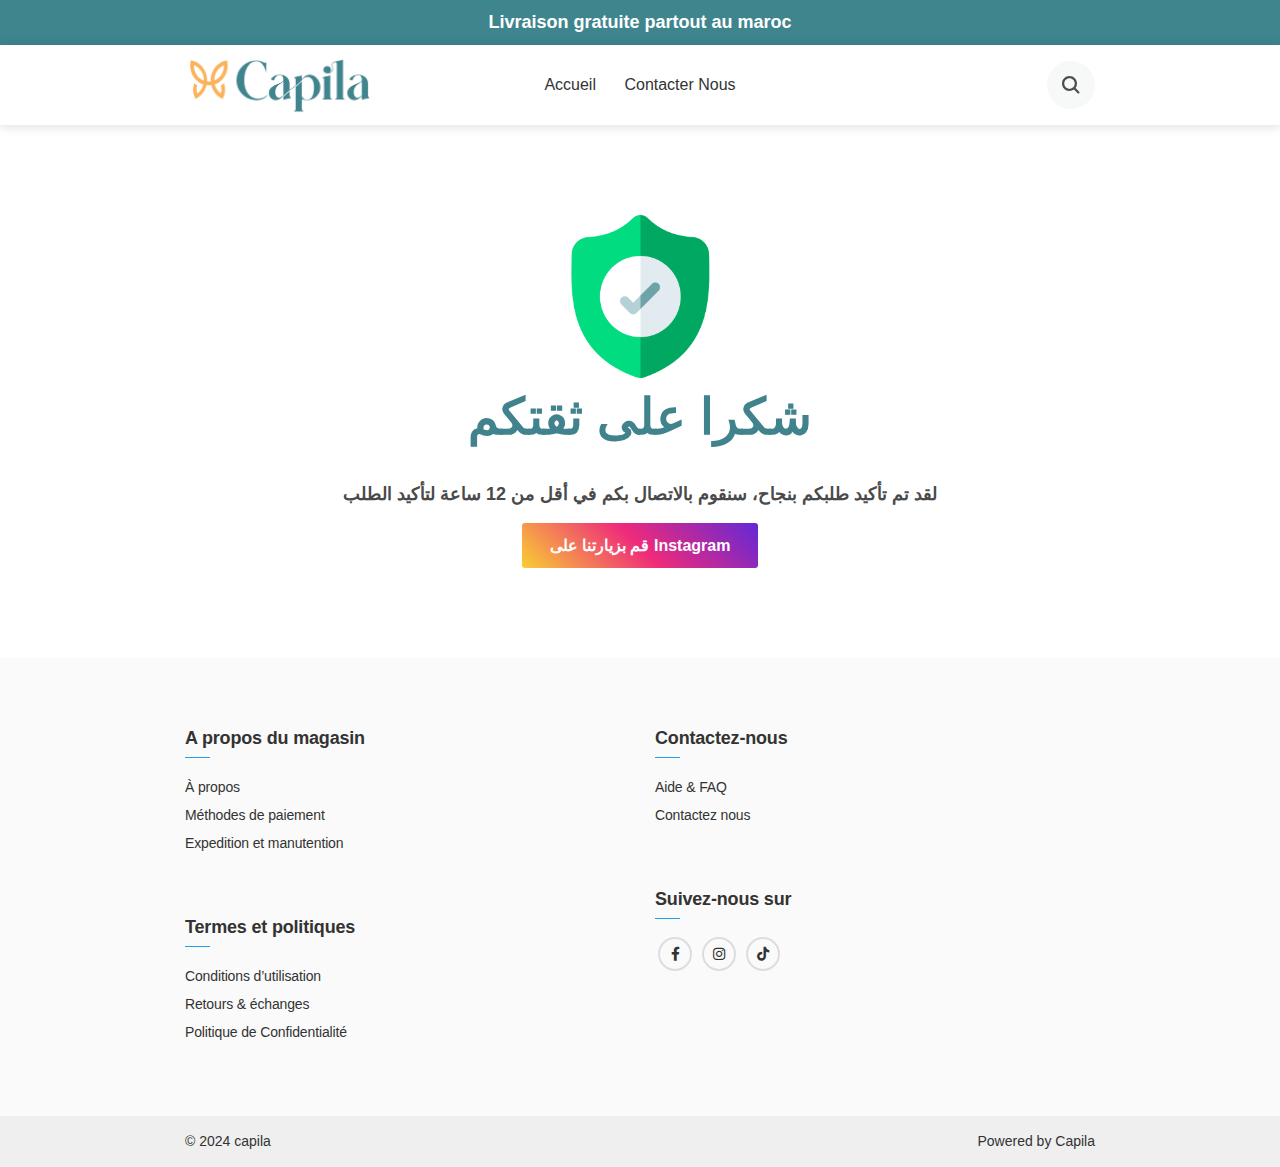
==== thanks.html @ 09e62ac3 "Add files via upload" ====
<!DOCTYPE html>
<html lang="ar">
  <head>
    <meta charset="UTF-8" />
    <meta http-equiv="X-UA-Compatible" content="IE=edge" />
    <meta name="viewport" content="width=device-width, initial-scale=1.0" />

    <link
      rel="stylesheet"
      id="hanout-style-css"
      href="css/style.css"
      type="text/css"
      media="all"
    />
    <meta charset="UTF-8" />
    <meta name="viewport" content="width=device-width, initial-scale=1" />
    <meta name="theme-color" content="#3e858e" />
    <meta name="robots" content="max-image-preview:large" />
    <link
      rel="stylesheet"
      id="hanout-base-css"
      href="css/base.min.css"
      type="text/css"
      media="all"
    />
    <link
      rel="stylesheet"
      id="hanout-common-css"
      href="css/global.css"
      type="text/css"
      media="all"
    />
    <link
      rel="stylesheet"
      id="font-awesome-5-css"
      href="css/font-awesome.min.css"
      type="text/css"
      media="all"
    />
    <link
      rel="stylesheet"
      id="hanout-style-css"
      href="css/style.css"
      type="text/css"
      media="all"
    />

    <link
      rel="stylesheet"
      id="codplugin_woo_style-css"
      href="css/codplugin.css"
      type="text/css"
      media="all"
    />
    <link rel="icon" href="images/cropped-01-1-32x32.png" sizes="32x32" />
    <link rel="icon" href="images/cropped-01-1-192x192.png" sizes="192x192" />
    <link rel="apple-touch-icon" href="images/cropped-01-1-180x180.png" />

    <link rel="preconnect" href="https://fonts.googleapis.com" />
    <link rel="preconnect" href="https://fonts.gstatic.com" crossorigin="" />
    <title>شكرا على ثقتكم</title>
    <style></style>

<script>
		!function (w, d, t) {
		  w.TiktokAnalyticsObject=t;var ttq=w[t]=w[t]||[];ttq.methods=["page","track","identify","instances","debug","on","off","once","ready","alias","group","enableCookie","disableCookie"],ttq.setAndDefer=function(t,e){t[e]=function(){t.push([e].concat(Array.prototype.slice.call(arguments,0)))}};for(var i=0;i<ttq.methods.length;i++)ttq.setAndDefer(ttq,ttq.methods[i]);ttq.instance=function(t){for(var e=ttq._i[t]||[],n=0;n<ttq.methods.length;n++
)ttq.setAndDefer(e,ttq.methods[n]);return e},ttq.load=function(e,n){var i="https://analytics.tiktok.com/i18n/pixel/events.js";ttq._i=ttq._i||{},ttq._i[e]=[],ttq._i[e]._u=i,ttq._t=ttq._t||{},ttq._t[e]=+new Date,ttq._o=ttq._o||{},ttq._o[e]=n||{};n=document.createElement("script");n.type="text/javascript",n.async=!0,n.src=i+"?sdkid="+e+"&lib="+t;e=document.getElementsByTagName("script")[0];e.parentNode.insertBefore(n,e)};
		
		  ttq.load('CNNU8ABC77UCDEI9VO5G');
		  ttq.page();
		}(window, document, 'ttq');
	</script>
	
  </head>

  <body>
    <header class="header hide-search">
      <div class="top-head-wrap clear">
        <div class="container">
          <div class="top-head-center">Livraison gratuite partout au maroc</div>
        </div>
      </div>
      <div class="head-mast">
        <div class="head-mast-container">
          <div class="head-mast-row">
            <div class="header-branding-wrap">
              <div class="mobile-nav-trigger">
                <i class="fas fa-bars"></i> <span class="sr-only">Menu</span>
              </div>
              <div class="site-branding">
                <div class="site-logo">
                  <a href="" class="custom-logo-link" rel="home"
                    ><img
                      fetchpriority="high"
                      width="6850"
                      height="2125"
                      src="images/cropped-01.png"
                      class="custom-logo"
                      alt="capila"
                      decoding="async"
                      srcset="
                        images/cropped-01.png          6850w,
                        images/cropped-01-690x214.png   690w,
                        images/cropped-01-300x93.png    300w,
                        images/cropped-01-1024x318.png 1024w,
                        images/cropped-01-768x238.png   768w,
                        images/cropped-01-1536x476.png 1536w,
                        images/cropped-01-2048x635.png 2048w
                      "
                      sizes="(max-width: 6850px) 100vw, 6850px"
                  /></a>
                </div>
              </div>
            </div>
            <div class="head-nav">
              <nav class="nav">
                <ul id="header-menu-1" class="navigation-main">
                  <li
                    class="menu-item menu-item-type-post_type menu-item-object-page menu-item-home menu-item-49"
                  >
                    <a href="">Accueil</a>
                  </li>
                  <li
                    class="menu-item menu-item-type-post_type menu-item-object-page menu-item-67"
                  >
                    <a href="/contact.html">Contacter Nous</a>
                  </li>
                </ul>
              </nav>
            </div>
            <div class="head-icons">
              <div class="header-search-icon">
                <svg
                  xmlns="http://www.w3.org/2000/svg"
                  width="16"
                  height="16"
                  viewBox="0 0 16 16"
                  fill="none"
                  role="img"
                  class="sellzy-open-search fill-current"
                >
                  <path
                    fill-rule="evenodd"
                    clip-rule="evenodd"
                    d="M10.6002 12.0498C9.49758 12.8568 8.13777 13.3333 6.66667 13.3333C2.98477 13.3333 0 10.3486 0 6.66667C0 2.98477 2.98477 0 6.66667 0C10.3486 0 13.3333 2.98477 13.3333 6.66667C13.3333 8.15637 12.8447 9.53194 12.019 10.6419C12.0265 10.6489 12.0338 10.656 12.0411 10.6633L15.2935 13.9157C15.6841 14.3063 15.6841 14.9394 15.2935 15.33C14.903 15.7205 14.2699 15.7205 13.8793 15.33L10.6269 12.0775C10.6178 12.0684 10.6089 12.0592 10.6002 12.0498ZM11.3333 6.66667C11.3333 9.244 9.244 11.3333 6.66667 11.3333C4.08934 11.3333 2 9.244 2 6.66667C2 4.08934 4.08934 2 6.66667 2C9.244 2 11.3333 4.08934 11.3333 6.66667Z"
                  ></path>
                </svg>
              </div>
            </div>
          </div>
        </div>
      </div>
    </header>
    <div id="mobilemenu">
      <div class="close-btn clear">
        <div class="bar"></div>
        <div class="bar"></div>
      </div>
      <ul
        id="menu-%d8%a7%d9%84%d8%b1%d8%a6%d9%8a%d8%b3%d9%8a%d8%a9"
        class="mobile-menu-list"
      >
        <li
          class="menu-item menu-item-type-post_type menu-item-object-page menu-item-home menu-item-49"
        >
          <a href="">Accueil</a>
        </li>
        <li
          class="menu-item menu-item-type-post_type menu-item-object-page menu-item-67"
        >
          <a href="#commander">Contacter Nous</a>
        </li>
      </ul>
    </div>
    <div class="fly-menu-fade"></div>

    <div
      class="container tkanks"
      style="height: auto !important; max-width: 60%; margin: 0 auto"
    >
      <div class="alert alert-primary mt-2"></div>
      <div class="alert alert-primary">
        <div class="text-center">
          <img
            src="images/shield.png"
            alt="capila"
            width="70"
            style="margin-bottom: 10px"
            class="shield"
          />
          <h2 class="fw-bold-d">شكرا على ثقتكم</h2>
          <div class="elementorelementor"></div>
          <p class="elementor-401">
            لقد تم تأكيد طلبكم بنجاح، سنقوم بالاتصال بكم في أقل من 12 ساعة
            لتأكيد الطلب
          </p>

          <a
            href="https://www.instagram.com/capila.ma"
            class="btn btn-jana fw-bold"
          >
            قم بزيارتنا على Instagram
          </a>
        </div>
      </div>
    </div>

    <footer class="footer">
      <div class="footer-widgets">
        <div class="container">
          <div class="row">
            <div class="col-md-6 col-12">
              <aside id="nav_menu-1" class="widget widget_nav_menu">
                <h3 class="widget-title">A propos du magasin</h3>
                <div
                  class="menu-%d8%b9%d9%86-%d8%a7%d9%84%d9%85%d8%aa%d8%ac%d8%b1-container"
                >
                  <ul
                    id="menu-%d8%b9%d9%86-%d8%a7%d9%84%d9%85%d8%aa%d8%ac%d8%b1"
                    class="menu"
                  >
                    <li
                      id="menu-item-75"
                      class="menu-item menu-item-type-post_type menu-item-object-page menu-item-75"
                    >
                      <a href="/about.html">À propos</a>
                    </li>
                    <li
                      id="menu-item-76"
                      class="menu-item menu-item-type-post_type menu-item-object-page menu-item-76"
                    >
                      <a href="/payment.html">Méthodes de paiement</a>
                    </li>
                    <li
                      id="menu-item-77"
                      class="menu-item menu-item-type-post_type menu-item-object-page menu-item-77"
                    >
                      <a href="/manutention.html">Expedition et manutention</a>
                    </li>
                  </ul>
                </div>
              </aside>
              <aside id="nav_menu-2" class="widget widget_nav_menu">
                <h3 class="widget-title">Termes et politiques</h3>
                <div
                  class="menu-%d8%a7%d9%84%d8%b4%d8%b1%d9%88%d8%b7-%d9%88%d8%a7%d9%84%d8%b3%d9%8a%d8%a7%d8%b3%d8%a7%d8%aa-container"
                >
                  <ul
                    id="menu-%d8%a7%d9%84%d8%b4%d8%b1%d9%88%d8%b7-%d9%88%d8%a7%d9%84%d8%b3%d9%8a%d8%a7%d8%b3%d8%a7%d8%aa"
                    class="menu"
                  >
                    <li
                      id="menu-item-80"
                      class="menu-item menu-item-type-post_type menu-item-object-page menu-item-80"
                    >
                      <a href="/conditions.html">Conditions d’utilisation</a>
                    </li>
                    <li
                      id="menu-item-78"
                      class="menu-item menu-item-type-post_type menu-item-object-page menu-item-78"
                    >
                      <a href="/Retours.html">Retours &amp; échanges</a>
                    </li>
                    <li
                      id="menu-item-79"
                      class="menu-item menu-item-type-post_type menu-item-object-page menu-item-79"
                    >
                      <a href="/Politique.html">Politique de Confidentialité</a>
                    </li>
                  </ul>
                </div>
              </aside>
            </div>
            <div class="col-md-6 col-12">
              <aside id="nav_menu-3" class="widget widget_nav_menu">
                <h3 class="widget-title">Contactez-nous</h3>
                <div
                  class="menu-%d8%aa%d9%88%d8%a7%d8%b5%d9%84-%d9%85%d8%b9%d9%86%d8%a7-container"
                >
                  <ul
                    id="menu-%d8%aa%d9%88%d8%a7%d8%b5%d9%84-%d9%85%d8%b9%d9%86%d8%a7"
                    class="menu"
                  >
                    <li
                      id="menu-item-84"
                      class="menu-item menu-item-type-post_type menu-item-object-page menu-item-84"
                    >
                      <a href="aidefaq.html">Aide &amp; FAQ</a>
                    </li>
                    <li
                      id="menu-item-85"
                      class="menu-item menu-item-type-post_type menu-item-object-page menu-item-85"
                    >
                      <a href="contact.html">Contactez nous</a>
                    </li>
                  </ul>
                </div>
              </aside>
              <aside id="at-socials-1" class="widget widget_at-socials">
                <h3 class="widget-title">Suivez-nous sur</h3>
                <ul class="list-social-icons">
                  <li>
                    <a
                      href="https://web.facebook.com/Capila0/"
                      class="social-icon"
                      aria-label="Lien vers facebook"
                      target="_blank"
                    >
                      <i class="fab fa-facebook-f"></i>
                    </a>
                  </li>
                  <li>
                    <a
                      href="https://www.instagram.com/capila.ma"
                      class="social-icon"
                      aria-label="Lien vers instagram"
                      target="_blank"
                    >
                      <i class="fab fa-instagram"></i>
                    </a>
                  </li>
                  <li>
                    <a
                      href="https://www.tiktok.com/@capila.ma"
                      class="social-icon"
                      aria-label="Lien vers tiktok"
                      target="_blank"
                    >
                      <i class="fab fa-tiktok"></i>
                    </a>
                  </li>
                </ul>
              </aside>
            </div>
          </div>
        </div>
      </div>
      <div class="footer-info">
        <div class="container">
          <div class="row align-items-center">
            <div class="col-sm-6">
              <div class="footer-copyrights">© 2024 capila</div>
            </div>
            <div class="col-sm-6">
              <p class="footer-credit">
                Powered by
                <a rel="nofollow" href="https://www.Capila.ma">Capila</a>
              </p>
            </div>
          </div>
        </div>
      </div>
    </footer>
  </body>
</html>
---- css/style.css ----
@charset "UTF-8";body,.navigation-main>li[class*="fa-"],.mm-listview>li[class*="fa-"],.widget_nav_menu li[class*="fa-"],button,input,optgroup,select,textarea,.woocommerce-thankyou-order-details li strong,.wc-bacs-bank-details li strong,.woocommerce-EditAccountForm legend{font-family:'IBM Plex Sans Arabic',sans-serif!important}html{scroll-behavior:smooth}input#nrwooconfirm,.sticky-atc-btn a,#codplugin_count_number,#codplugin_d_free span,#nrwooconfirm.atc-buy-button .button,#nrwooconfirm.atc-buy-button input,.radio-variation-prices input[type="radio"]:checked::before{background-color:#3e858e!important}.loading-text{position:fixed;bottom:20px;top:55%;left:50%;transform:translateX(-50%);color:#000;font-size:14px}.top-head-wrap{background:#3e858e!important}#codplugin-checkout .variation-prices bdi,#codplugin-checkout .full-price td:last-child{color:#3e858e!important}.top-head-wrap{background:#3e858e}.container.tkanks{padding:90px 14px}#loading{display:none;position:fixed;z-index:999;height:100%;width:100%;top:0;right:0;background:rgb(255 255 255 / .8) url(../images/loader.gif) no-repeat center center;background-size:40px}.radio-variation-prices input[type="radio"]:checked::before{border-color:#3e858e!important}.item .price del{font-size:15px;font-weight:400;color:#dd1a1a}.entry-product-description img{width:100%!important}#codplugin_woo_single_form{display:grid;grid-gap:15px;grid-template-columns:none}#codplugin-checkout .form-footer{display:grid;grid-gap:15px;grid-template-columns:none;margin-top:10px}.form-qte{display:none}#codplugin_order_history{display:none}.custom-logo-link img{max-height:40px}.page-hero{height:251px}.page-hero-lg{height:none}.mb-1{margin-bottom:10px}html{box-sizing:border-box;-ms-overflow-style:scrollbar;-webkit-tap-highlight-color:#fff0}*{box-sizing:inherit}*::before,*::after{box-sizing:inherit}body{line-height:1.5;font-size:16px;background-color:#fff;color:#4a4a4a;-webkit-font-smoothing:antialiased;-moz-osx-font-smoothing:grayscale;word-wrap:break-word;overflow-wrap:break-word}h1,h2,h3,h4,h5,h6{line-height:normal;margin:0 0 35px;letter-spacing:-.01em;font-weight:400}h1{font-size:28px}h2{font-size:26px}h3{font-size:24px}h4{font-size:22px}h5{font-size:18px}h6{font-size:16px}p{margin:0 0 15px}img{display:inline-block;vertical-align:middle;max-width:100%;height:auto}a{-webkit-transition:color 0.18s ease,background-color 0.18s ease,border-color 0.18s ease;transition:color 0.18s ease,background-color 0.18s ease,border-color 0.18s ease;color:#ea593c;text-decoration:none}a:hover{color:#12c5ff;text-decoration:none}a:focus{outline:1px dotted #259bea}label{display:block;margin:0 0 5px;font-weight:400}input,textarea,select{display:inline-block;width:100%;max-width:100%;height:49px;padding:6px 12px;box-shadow:none;line-height:normal;border:2px solid #e1e5e5;background-color:#fff;background-image:none;border-radius:3px;font-size:14px}.btn-jana{background:linear-gradient(45deg,#f9ce34,#ee2a7b,#6228d7);color:#fff;border:none}.elementorelementor{margin:auto;text-align:center;justify-content:center;width:25%}.elementor-402{font-family:"Cairo",Sans-serif;font-size:14px;font-weight:700;border-radius:6px;letter-spacing:.7px;fill:#FFF;color:#FFF;background-color:#3E9569;padding:5px 10px 5px 10px}.top-head-center{text-align:center;font-size:18px;line-height:45px;font-weight:600;font-family:sans-serif}.elementor-401{text-align:center;font-family:"Cairo",Sans-serif;font-size:18px;font-weight:800}.elementor-403 img{width:26%;max-width:36%}h2.fw-bold-d{color:#40838C;font-family:"Cairo",Sans-serif;font-size:50px;font-weight:700}img.shield{width:22%}input:focus,textarea:focus,select:focus{outline:none}select::-ms-expand{background-color:#fff0;border:0}select{max-width:100%}input[type="checkbox"],input[type="radio"]{margin:4px 0 0;line-height:normal;width:auto;height:auto}::-webkit-input-placeholder{font-weight:400;opacity:.8}:-moz-placeholder{font-weight:400;opacity:.8}::-moz-placeholder{font-weight:400;opacity:.8}:-ms-input-placeholder{font-weight:400;opacity:.8}.btn,.button,.comment-reply-link,.added_to_cart,input[type="submit"],input[type="reset"],button[type="submit"]{display:inline-block;margin:0;line-height:normal;box-shadow:none;text-align:center;vertical-align:middle;cursor:pointer;white-space:nowrap;-webkit-transition:0.18s background-color ease,0.18s color ease,0.18s border-color ease;transition:0.18s background-color ease,0.18s color ease,0.18s border-color ease;-webkit-user-select:none;-moz-user-select:none;-ms-user-select:none;user-select:none;width:auto;height:auto;text-transform:none;color:#fff;background-color:#259bea;border:0;font-family:inherit;border-radius:3px;font-weight:600;padding:13px 28px;font-size:16px}.btn:hover,.button:hover,.comment-reply-link:hover,input[type="submit"]:hover,input[type="reset"]:hover,button[type="submit"]:hover{text-decoration:none;color:#fff;background-color:#52dbee}.btn:focus,.button:focus,.comment-reply-link:focus,input[type="submit"]:focus,input[type="reset"]:focus,button[type="submit"]:focus{outline:0}a.button.wc-forward:hover{color:#000}.btn-sm{padding:9px 22px;font-size:14px}.btn-lg{padding:18px 38px;font-size:16px}.btn-transparent{background-color:#fff0;border:1px solid #259bea;color:#259bea}.btn-transparent:hover{color:#fff;border-color:#259bea;background-color:#259bea}.btn-block{min-width:100%;display:block;padding-left:20px;padding-right:20px}.nav{display:-webkit-box;display:-ms-flexbox;display:flex;-webkit-box-align:center;-ms-flex-align:center;align-items:center}.navigation-main,.navigation-top{margin:0;padding:0;list-style:none;line-height:normal}.navigation-main::after{content:"";display:table;clear:both}.head-mast [class^="col-lg-12"] .navigation-main{margin-top:10px}.navigation-main li{position:relative}.navigation-main>li{display:inline-block}.navigation-main a{display:block;white-space:nowrap}.navigation-main ul{text-align:left;position:absolute;z-index:10;visibility:hidden;opacity:0;margin-left:12px}.navigation-main ul ul{top:-12px;left:100%;margin:0;-webkit-transform:translate(-10px,0);transform:translate(-10px,0)}.navigation-main>li:first-child ul{margin-left:0}.navigation-main li:hover>ul{-webkit-transition-delay:0s,0s,0s;transition-delay:0s,0s,0s;visibility:visible;opacity:1}.navigation-main li:hover ul{z-index:15}.navigation-main>li:hover>ul{-webkit-transform:translate(0,0);transform:translate(0,0)}.navigation-main li li:hover>ul{-webkit-transform:translate(0,0);transform:translate(0,0)}.navigation-main>.nav-open-left ul{right:0}.navigation-main>.nav-open-left ul ul{right:100%;left:auto}.navigation-main li .nav-open-left ul{right:100%;left:auto}.navigation-main li .nav-open-left.menu-item-has-children>a::after{content:"\f0d9";font-size:12px}.navigation-main li.nav-open-left .menu-item-has-children>a::after{content:"\f0d9";font-size:12px}.navigation-main ul{padding:12px 0;list-style:none;background-color:#fff;min-width:220px;border-radius:3px;box-shadow:0 0 24px rgb(0 0 0 / .08);line-height:normal}.navigation-main a{position:relative;color:#4a4a4a;font-size:16px}.navigation-main>li{line-height:1}.navigation-main>li>ul::before{content:"";position:absolute;top:-12px;left:10px;border:6px solid #fff0;border-bottom-color:#fff;width:0;height:0}.navigation-main>li[class*="fa-"]{font-weight:400;line-height:1}.navigation-main>li[class*="fa-"]:not(:first-child){margin-left:10px}.navigation-main>li[class*="fa-"]>a{display:inline-block;margin-left:0}.navigation-main>li[class*="fa-"]::before{color:#259bea;margin-right:5px;font-size:1.2em}.navigation-main>li.fas::before{font-family:"Font Awesome 6 Free";font-weight:900}.navigation-main>li.far::before{font-family:"Font Awesome 6 Free";font-weight:400}.navigation-main>li.fab::before{font-family:"Font Awesome 6 Brands";font-weight:400}.navigation-main>li>a{padding:15px 0;margin:0 12px;color:#333}.navigation-main>li:hover>a,.navigation-main>li>a:focus,.navigation-main>.current-menu-item>a,.navigation-main>.current-menu-parent>a,.navigation-main>.current-menu-ancestor>a{color:#259bea}.navigation-main li li a{padding:6px 15px;font-size:14px}.navigation-main li li:hover>a,.navigation-main li li>a:focus,.navigation-main li .current-menu-item>a,.navigation-main li .current-menu-parent>a,.navigation-main li .current-menu-ancestor>a{color:#259bea}.navigation-main .menu-item-has-children>a::after{display:inline-block;font-style:normal;font-variant:normal;text-rendering:auto;-webkit-font-smoothing:antialiased;content:"\f107";font-family:"Font Awesome 6 Free";font-weight:900;font-size:8px;position:relative;top:-2px;right:-5px;line-height:normal;color:#259bea}.navigation-main li .menu-item-has-children>a{padding-right:25px}.navigation-main li .menu-item-has-children>a::after{display:inline-block;font-style:normal;font-variant:normal;text-rendering:auto;-webkit-font-smoothing:antialiased;content:"\f105";font-family:"Font Awesome 6 Free";font-weight:900;position:absolute;right:10px;top:50%;-webkit-transform:translateY(-50%);transform:translateY(-50%);color:inherit}.navigation-main .nav-button>a{border:0;border-radius:3px;padding:4px 28px 5px;margin-left:10px;background-color:#259bea;font-size:15px}.navigation-main .nav-button>a:hover{color:#fff}.navigation-main .nav-button>a::before{display:none}.navigation-main .nav-button:last-child>a{margin-right:0}.navigation-main .mega-menu>ul{display:-webkit-box;display:-ms-flexbox;display:flex}.navigation-main .mega-menu>ul>li>a{font-weight:600;font-size:1.05em}.navigation-main .mega-menu>ul>li>a,.navigation-main .mega-menu>ul>li>a:focus,.navigation-main .mega-menu>ul>li.current-menu-item>a,.navigation-main .mega-menu>ul>li.current-menu-parent>a,.navigation-main .mega-menu>ul>li.current-menu-ancestor>a{background-color:#fff0;color:initial}.navigation-main .mega-menu>ul ul{display:block;opacity:1;box-shadow:none;padding:0;margin:0;position:static;background:none;min-width:180px;-webkit-transform:translate(0,10px);transform:translate(0,10px)}.navigation-main .mega-menu>ul a::after{display:none}.navigation-main .mega-menu:hover ul ul{opacity:1;visibility:visible;-webkit-transform:none;transform:none;-webkit-transition-delay:0s;transition-delay:0s}.navigation-main-right{text-align:right}.navigation-main-right>li:last-child ul{right:0}.navigation-main-right>li:last-child ul ul{left:auto;right:100%}.navigation-main-right>li:last-child .menu-item-has-children>a::after{content:"\f0d9";font-size:12px}.top-head-wrap{background-color:#259bea;color:#fff}.top-head-left{float:left}.top-head-right{float:right}.elementor-button.elementor-size-lg{font-size:20px;font-weight:800}.top-head-wrap .list-social-icons li{margin:0}.top-head-wrap .social-icon{border:none;width:45px;height:45px}.top-head-wrap .sub-menu{display:none}.navigation-top>li{display:inline-block;line-height:0}.navigation-top>li>a{display:block;margin:0 8px;font-size:14px;color:#fff;line-height:45px}.header{position:relative;padding:0;z-index:20}.site-logo{text-rendering:optimizeLegibility;letter-spacing:-.01em;font-size:34px;margin:0;font-weight:700;line-height:1;z-index:9999}.site-logo a{color:#000}.custom-logo-link img{max-width:190px;max-height:80px;width:auto}.site-tagline{font-size:14px;margin:0;color:#ea593c;line-height:normal}.head-mast{background-color:#fff;color:#000;box-shadow:0 1px 11px 0 rgb(0 0 0 / 15%)}.head-mast-row{position:relative;height:80px}.header-branding-wrap,.head-nav,.head-icons{position:absolute;top:0;display:flex;align-items:center;justify-content:center;height:100%}.head-mast-row{align-items:center}.header-branding-wrap{position:initial}.head-mast-row .product-name{display:none;font-size:20px;margin-left:10px;border-left:1px solid #e3e3e3;padding:5px 10px;font-weight:700}.head-mast-row .star-rating{display:block;margin-top:8px}.head-mast-row .product-price{display:none;margin-right:0;margin-left:auto;font-size:20px;font-weight:700;color:#259bea}.head-mast-row .product-price ins{text-decoration:none}.head-mast-row .product-price del{color:#aeaeae}.header-branding-wrap{z-index:9999;left:0}.head-icons{right:0}.head-nav{width:100%}button.category-search-btn{width:40px;height:100%;-webkit-box-flex:0;-ms-flex:none;flex:none;padding:0;display:-webkit-inline-box;display:-ms-inline-flexbox;display:inline-flex;-webkit-box-align:center;-ms-flex-align:center;align-items:center;-webkit-box-pack:center;-ms-flex-pack:center;justify-content:center;border-radius:50px;background:#f7f8f8}.head-search-form-wrap{display:none;padding:10px 0 20px}.header-search-icon{padding:15px;margin-right:15px;background-color:#f7f8f8;border-radius:50%;width:48px;height:48px;line-height:0}.header-search-icon svg{fill:#4c4c4c;cursor:pointer;width:18px;height:18px}.category-search-input{border-radius:50%;padding-left:25px}button.category-search-btn{background-color:#f7f8f8;color:#4c4c4c;border-radius:50%}.head-sticky.is-stuck{z-index:99}.head-mast-container,.head-search-container{position:relative;margin-left:auto;margin-right:auto;padding-right:15px;padding-left:15px}.head-search-container{width:calc(100% - 40px)}.head-mast-row{display:-webkit-box;display:-ms-flexbox;display:flex;-ms-flex-wrap:wrap;flex-wrap:wrap;-webkit-box-align:center;-ms-flex-align:center;align-items:center}.page-hero{position:relative;display:-webkit-box;display:-ms-flexbox;display:flex;-webkit-box-align:center;-ms-flex-align:center;align-items:center;padding:60px 0;background-color:#251e36;background-repeat:no-repeat;background-size:cover;background-position:top center;color:#fff;height:300px}.page-hero::before{content:"";position:absolute;top:0;bottom:0;left:0;right:0;z-index:12;background-color:rgb(57 78 100 / .4)}.slick-initialized .page-hero{display:-webkit-box;display:-ms-flexbox;display:flex}.page-hero .btn{margin-top:25px}.page-hero-lg{overflow:hidden;height:300px}.page-hero-slideshow .page-hero-lg{height:100%}.page-hero-align-center{text-align:center}.page-hero-align-left{text-align:left}.page-hero-align-right{text-align:right}.page-hero-content{position:relative;z-index:15}.page-hero-title{color:inherit;margin:0;font-size:42px;font-weight:600}.page-hero-subtitle{margin:0;font-size:24px;letter-spacing:-.01em;line-height:1.1}.main{padding:70px 0}.widget_at-home-latest-products .row-items.slick-slider{display:block}.widget_at-home-latest-products .row-items.slick-slider [class*="col-"]{max-width:unset;margin:15px}.widget_at-home-latest-products .row-items.slick-slider [class*="col-"] .item-product{margin-bottom:15px}.widget_at-home-latest-products .row-items [class*="col-"],.row-items [class*="col-"],.thanks-products [class*="col-"]{position:relative;flex:none;max-width:100%;border:1px solid #efefef;border-radius:3px;box-shadow:0 5px 20px -10px rgb(0 0 0 / .15);padding:0;padding-bottom:50px;background-color:#fff}.widget_at-home-latest-posts .row-items [class*="col-"],.widget_at-home-post-type-items .row-items [class*="col-"]{padding-bottom:0}.no-buy-button .widget_at-home-latest-products .row-items [class*="col-"]{padding-bottom:0}.no-shadow-effect .widget_at-home-latest-products .row-items [class*="col-"]{box-shadow:none;border:none}.no-shadow-effect .widget_at-home-latest-products .row-items [class*="col-"] .add_to_cart_button{width:100%}.widget_at-home-latest-products .item{border:0;padding-bottom:0}.widget_at-home-latest-products .item-product .button,.row-items [class*="col-"] .item-product .button{position:absolute;bottom:20px;left:50%;transform:translate(-50%,0);width:calc(100% - 40px);padding:13px 0;transition:all 0.25s;background-image:url(../images/button-bg.svg)}#nrwooconfirm,#nrwooconfirm.atc-buy-button .button,#nrwooconfirm.atc-buy-button input{background-image:url(../images/button-bg.svg)}.entry{margin:0 0 100px}.entry:only-of-type{margin-bottom:0}.entry-header{margin-bottom:25px}.entry-title{font-size:28px;margin:2px 0 0}.entry-title a{color:#4a4a4a}.entry-title a:hover{color:#259bea}.entry-meta{font-size:16px;color:#8e8e8e}.item-media .entry-meta{margin-bottom:15px}.entry-meta a{color:#666}.entry-meta span::after{content:"\2022";margin:0 4px;opacity:.5}.entry-meta span:last-child::after{display:none}.entry-meta-item.entry-sticky::before{display:inline-block;font-style:normal;font-variant:normal;text-rendering:auto;-webkit-font-smoothing:antialiased;content:"\f005";font-family:"Font Awesome 6 Free";font-weight:900;font-size:.7em;position:relative;top:-1px}.entry-thumb{margin-bottom:50px}.entry-thumb img{border-radius:3px;border:1px solid #ddd}.entry-thumb.alignnone,.entry-thumb.alignleft,.entry-thumb.alignright,.entry-thumb.aligncenter{margin-top:0}.entry-content::after{content:"";display:table;clear:both}.entry-content h1,.entry-content h2,.entry-content h3,.entry-content h4,.entry-content h5,.entry-content h6{margin:35px 0 30px}.entry-content h1:first-child,.entry-content h2:first-child,.entry-content h3:first-child,.entry-content h4:first-child,.entry-content h5:first-child,.entry-content h6:first-child{margin-top:0}.entry-content .fluid-width-video-wrapper,.entry-content audio,.entry-content video,.entry-content blockquote{margin:40px 0}.entry-content .fluid-width-video-wrapper:first-child,.entry-content audio:first-child,.entry-content video:first-child,.entry-content blockquote:first-child{margin-top:0}.entry-content .fluid-width-video-wrapper:last-child,.entry-content audio:last-child,.entry-content video:last-child,.entry-content blockquote:last-child{margin-bottom:0}.entry-content blockquote{font-size:20px;position:relative;padding-left:35px;border:0;line-height:1.428571429}.entry-content blockquote::before{content:"\00201C";font-size:4.3em;line-height:0;position:absolute;left:-10px;top:34px;opacity:.35}.entry-content-intro{font-size:20px;line-height:1.4;margin-bottom:25px}.entry-tags{margin:30px 0 0}.entry-tags a{text-transform:capitalize;color:#666}.entry-more-btn{margin-top:25px}.entry-author-box{display:-webkit-box;display:-ms-flexbox;display:flex;margin:65px 0 0}.section-related{margin-top:65px}.entry-author-desc{border-radius:3px;background-color:#f6f9fc;padding:25px 30px}.entry-author-thumbnail{width:80px;-webkit-box-flex:0;-ms-flex:none;flex:none;margin-right:30px}.entry-author-thumbnail img{border-radius:3px}.entry-author-title{font-size:18px;margin-bottom:15px}.entry-author-subtitle{margin-top:-15px;font-size:14px}.post-password-form{padding:20px;background-color:#f6f9fc;border-radius:3px}.list-social-icons,.list-card-icons{margin:0;padding:0;list-style:none}.list-social-icons li,.list-card-icons li{display:inline-block;margin:3px}.social-icon{display:-webkit-inline-box;display:-ms-inline-flexbox;display:inline-flex;-webkit-box-align:center;-ms-flex-align:center;align-items:center;-webkit-box-pack:center;-ms-flex-pack:center;justify-content:center;width:34px;height:34px;font-size:14px;text-align:center;color:#666;border:2px solid #ddd;border-radius:50%}.social-icon:hover{border-color:#259bea;color:#259bea}.header .social-icon{color:inherit;font-size:inherit}.footer,.footer a,.footer-widgets .widget_nav_menu li a{color:#333}.footer-widgets{background-color:#fafafa;padding:70px 0 10px;font-size:14px;line-height:1.65}.footer-info{padding:15px 0;font-size:14px;background-color:#efefef}.footer-credit,.footer-credit a{color:#333}.footer-credit{margin-bottom:0;text-align:right}.footer-widgets .widget-title{font-weight:700}.footer-widgets .widget-title:after{content:"";display:block;width:25px;height:1px;background-color:#259bea;margin:8px 0 0}.footer-widgets .widget a:hover,.footer-widgets .item-title a:hover{color:#259bea}.footer-widgets .at-schedule-widget-table tr,.footer-widgets .widget_meta li a,.footer-widgets .widget_pages li a,.footer-widgets .widget_categories li a,.footer-widgets .widget_archive li a,.footer-widgets .widget_nav_menu li a,.footer-widgets .widget_product_categories li a,.footer-widgets .widget_layered_nav li a,.footer-widgets .widget_rating_filter li a,.footer-widgets .widget_recent_entries li,.footer-widgets .widget_recent_comments li,.footer-widgets .widget_rss li,.footer-widgets .tag-cloud-link{border-bottom:none}.widget{margin:0 0 60px}.sidebar .widget:last-child{margin-bottom:0}.widget p:last-child{margin-bottom:0}.widget select{width:100%;height:30px}.widget-title{font-size:18px;margin-bottom:15px}.widget-title label{text-transform:none;display:block;font-size:inherit;margin:0;line-height:inherit;font-weight:inherit}.widget_meta ul,.widget_pages ul,.widget_categories ul,.widget_archive ul,.widget_nav_menu ul,.widget_product_categories ul,.widget_layered_nav ul,.widget_rating_filter ul,.wp-block-woocommerce-product-categories ul{list-style:none;margin:0;padding:0}.widget_meta ul ul,.widget_pages ul ul,.widget_categories ul ul,.widget_archive ul ul,.widget_nav_menu ul ul,.widget_product_categories ul ul,.widget_layered_nav ul ul,.widget_rating_filter ul ul,.wp-block-woocommerce-product-categories ul ul{margin-left:15px}.widget_meta li,.widget_pages li,.widget_categories li,.widget_archive li,.widget_nav_menu li,.widget_product_categories li,.widget_layered_nav li,.widget_rating_filter li,.wp-block-woocommerce-product-categories li{line-height:normal;display:block;position:relative}.widget_meta li a,.widget_pages li a,.widget_categories li a,.widget_archive li a,.widget_nav_menu li a,.widget_product_categories li a,.widget_layered_nav li a,.widget_rating_filter li a,.wp-block-woocommerce-product-categories li a{display:block;padding:6px 0;color:#666;border-bottom:1px solid #ddd;letter-spacing:-.01em}.footer-widgets .widget_recent_entries .post-date{color:rgb(255 255 255 / .7)}.rss-date{display:block;font-size:14px;margin:3px 0}.tag-cloud-link{display:inline-block;padding:4px 14px;font-size:13px!important;border-radius:3px;border:1px solid #4a4a4a;color:#4a4a4a;margin-bottom:3px}.tag-cloud-link:hover{border-color:#259bea;background-color:#259bea;color:#fff}.footer-widgets .tag-cloud-link{border-color:rgb(255 255 255 / .1);color:#fff}#mobilemenu li.menu-item-has-children{position:relative}#mobilemenu li.menu-item-has-children>a:after{content:"";display:block;border:5px solid #fff0;border-top-color:#777;position:absolute;top:20px;right:20px}#mobilemenu li.menu-item-has-children>a.active:after{border:5px solid #fff0;border-bottom-color:#777;top:15px}#mobilemenu{background:#fff;overflow:hidden;position:fixed;top:0;bottom:0;left:0;-webkit-transform:translate3d(-370px,0,0);-moz-transform:translate3d(-370px,0,0);-ms-transform:translate3d(-370px,0,0);-o-transform:translate3d(-370px,0,0);transform:translate3d(-370px,0,0);width:370px;height:100%;z-index:999999;-webkit-transition:-webkit-transform 0.25s ease;-moz-transition:-moz-transform 0.25s ease;-ms-transition:-ms-transform 0.25s ease;-o-transition:-o-transform 0.25s ease;transition:transform 0.25s ease;overflow-y:auto}#mobilemenu .head-search-form-wrap{display:block;margin-top:50px;padding:0}#mobilemenu .head-search-container{width:100%}.fly-menu-fade{background:#222;cursor:pointer;opacity:0;width:100%;position:fixed;top:0;left:0;z-index:99999}.fly-menu-fade.active{opacity:.6;height:100%}.mobile-nav-trigger{text-transform:uppercase;display:none;-webkit-box-align:center;-ms-flex-align:center;align-items:center;-webkit-box-pack:center;-ms-flex-pack:center;justify-content:center;color:inherit;margin-right:10px;background-color:#f7f8f8;border-radius:50%;width:48px;height:48px;color:#4c4c4c}.mobile-nav-trigger:hover{color:inherit}.sr-only,.screen-reader-text{position:absolute;width:1px;height:1px;padding:0;margin:-1px;overflow:hidden;clip:rect(0,0,0,0);border:0}.sr-only-focusable:active,.sr-only-focusable:focus,.screen-reader-text-focusable:active,.screen-reader-text-focusable:focus{position:static;width:auto;height:auto;margin:0;overflow:visible;clip:auto}.text-justify{text-align:justify!important}.text-nowrap{white-space:nowrap!important}.text-truncate{overflow:hidden;text-overflow:ellipsis;white-space:nowrap}.text-left{text-align:left!important}.text-right{text-align:right!important}.text-center{text-align:center!important}.text-hide{font:0/0 a;color:#fff0;text-shadow:none;background-color:#fff0;border:0}.m-auto{margin:auto!important}.mt-auto,.my-auto{margin-top:auto!important}.mr-auto,.mx-auto{margin-right:auto!important}.mb-auto,.my-auto{margin-bottom:auto!important}.ml-auto,.mx-auto{margin-left:auto!important}.hidden-xs-up{display:none!important}.hidden-xl-down{display:none!important}.text-theme{color:#259bea}@media (min-width:576px){.head-mast-container,.head-search-container{padding-right:15px;padding-left:15px}.head-mast-container{width:540px;max-width:100%}.type-product .thumbnails{margin-right:-15px;margin-left:-15px}.type-product .thumbnails a{padding-right:15px;padding-left:15px}.text-sm-left{text-align:left!important}.text-sm-right{text-align:right!important}.text-sm-center{text-align:center!important}.m-sm-auto{margin:auto!important}.mt-sm-auto,.my-sm-auto{margin-top:auto!important}.mr-sm-auto,.mx-sm-auto{margin-right:auto!important}.mb-sm-auto,.my-sm-auto{margin-bottom:auto!important}.ml-sm-auto,.mx-sm-auto{margin-left:auto!important}.hidden-sm-up{display:none!important}}@media (min-width:768px) and (min-width:1350px){.head-mast-row{margin-right:-15px;margin-left:-15px}.header-branding-wrap{padding-right:15px;padding-left:15px}}@media (min-width:768px){.head-mast-container{padding-right:15px;padding-left:15px}.head-mast-container,.head-search-container{width:720px;max-width:100%}.head-mast-row{display:-webkit-box;display:-ms-flexbox;display:flex;-ms-flex-wrap:wrap;flex-wrap:wrap;margin-right:-15px;margin-left:-15px}.header-branding-wrap{padding-right:15px;padding-left:15px}.head-search-form-wrap{display:none;position:relative;width:100%;min-height:1px}.entry-content-column-split{-webkit-columns:2;-moz-columns:2;columns:2}.item-media .item-title{font-size:28px}.item-media-sm .item-title{font-size:14px}.text-md-left{text-align:left!important}.text-md-right{text-align:right!important}.text-md-center{text-align:center!important}.m-md-auto{margin:auto!important}.mt-md-auto,.my-md-auto{margin-top:auto!important}.mr-md-auto,.mx-md-auto{margin-right:auto!important}.mb-md-auto,.my-md-auto{margin-bottom:auto!important}.ml-md-auto,.mx-md-auto{margin-left:auto!important}.hidden-md-up{display:none!important}}@media (min-width:768px) and (min-width:576px){.head-mast-row{margin-right:-15px;margin-left:-15px}.header-branding-wrap{padding-right:15px;padding-left:15px}}@media (min-width:991px){.sidebar-drawer.with-drawer{-webkit-transition:none;transition:none}}@media (min-width:992px){.head-mast-container{padding-right:15px;padding-left:15px}.head-mast-container,.head-search-container{width:940px;max-width:100%}.page-hero-content{width:50%}.page-hero-align-center .page-hero-content{margin-left:auto;margin-right:auto}.page-hero-align-right .page-hero-content{margin-left:auto}.block-item-xl .block-item-title,.block-item-lg .block-item-title{font-size:36px}.block-item-xl .block-item-subtitle,.block-item-lg .block-item-subtitle{font-size:20px}.block-item-xl .btn-block-item,.block-item-lg .btn-block-item{padding:13px 28px;font-size:16px}.entry-social-share li{display:block}.text-lg-left{text-align:left!important}.text-lg-right{text-align:right!important}.text-lg-center{text-align:center!important}.m-lg-auto{margin:auto!important}.mt-lg-auto,.my-lg-auto{margin-top:auto!important}.mr-lg-auto,.mx-lg-auto{margin-right:auto!important}.mb-lg-auto,.my-lg-auto{margin-bottom:auto!important}.ml-lg-auto,.mx-lg-auto{margin-left:auto!important}.hidden-lg-up{display:none!important}}@media (min-width:1350px){.navigation-main>.menu-item-first{width:205px}.header-fullwidth .container,.header-fullwidth .head-mast-container{width:1600px}.head-mast-container,.head-search-container{padding-right:15px;padding-left:15px}.head-mast-container,.head-search-container{width:1130px;max-width:100%}.footer-fullwidth .container{width:1600px}.text-xl-left{text-align:left!important}.text-xl-right{text-align:right!important}.text-xl-center{text-align:center!important}.m-xl-auto{margin:auto!important}.mt-xl-auto,.my-xl-auto{margin-top:auto!important}.mr-xl-auto,.mx-xl-auto{margin-right:auto!important}.mb-xl-auto,.my-xl-auto{margin-bottom:auto!important}.ml-xl-auto,.mx-xl-auto{margin-left:auto!important}.hidden-xl-up{display:none!important}}@media (max-width:1349px){.page-hero{height:250px}.entry-content blockquote{font-size:22px}.item-media .item-thumb{width:220px}.item-media-sm .item-thumb{width:70px}.hidden-lg-down{display:none!important}}@media (max-width:991px){.head-mast-row{flex-flow:row}.head-mast-row .product-name{font-size:18px}.mobile-menu-list{list-style:none;padding:0;margin-top:10px}.mobile-menu-list a{border-bottom:1px solid #e1e1e1}.mobile-menu-list li a{display:block;color:#444;padding:10px 15px;text-decoration:none}.mobile-menu-list .sub-menu{display:none;list-style:none;padding:0;background:#f4f4f4}.mobile-menu-list .sub-menu .sub-menu{background:#eaeaea}.mobile-menu-list .sub-menu li{border-bottom:none}.mobile-menu-list .sub-menu a{padding:10px}.head-nav{display:none!important}.site-logo{font-size:26px}.site-tagline{display:none}.head-mast-row{height:60px}.custom-logo-link img{max-height:55px}.head-mast-row .product-name{border:none}.head-mast-row .star-rating{margin-top:2px}.head-mast-row .product-price ins{display:block}.head-mast-row .product-price span{padding:5px 10px}.mobile-nav-trigger,.header-mini-cart-trigger,.header-search-icon{height:40px;width:40px}.mobile-nav-trigger{position:absolute;left:15px}.header-branding-wrap{position:absolute;top:0;display:flex;align-items:center;justify-content:center;height:100%;width:100%;z-index:0}.header-mini-cart-trigger{padding-left:10px;line-height:48px}.header-search-icon{padding:11px}.category-search-select{display:none}.header-branding-wrap{display:-webkit-box;display:-ms-flexbox;display:flex;-webkit-box-align:center;-ms-flex-align:center;align-items:center}.page-hero{height:200px}.page-hero-lg{height:300px}.page-hero-align-top{-webkit-box-align:center;-ms-flex-align:center;align-items:center}.page-hero-align-bottom{-webkit-box-align:center;-ms-flex-align:center;align-items:center}.page-hero-title{font-size:30px}.page-hero-subtitle{font-size:20px}.page-hero-slideshow{height:300px}.page-hero-slideshow-nav-wrap{display:none}.main{padding:50px 0}.sidebar{margin-top:80px}.widget-section{margin-bottom:50px}.section-padded{padding-top:50px}.entry-thumb{margin-bottom:30px}.entry-author-thumbnail{width:100px;margin-right:15px}.item-media{margin-bottom:50px}.item-media .item-thumb{width:180px}.item-media-sm .item-thumb{width:70px}.block-item-content{padding:15px}.block-item-title{font-size:22px}.entry-social-share{text-align:left;margin-bottom:30px}.footer-widgets{padding:50px 0 0}.widget{margin-bottom:50px}.mobile-nav-trigger{display:-webkit-inline-box;display:-ms-inline-flexbox;display:inline-flex}}@media (max-width:767px){.custom-logo-link img{max-height:35px}.head-mast{padding:0}.head-mast-container{width:100%;padding:0}.top-head-wrap .container{width:100%}.header-branding-wrap{padding:15px}.page-hero{height:150px}.page-hero-lg{height:300px}.page-hero-title{font-size:26px}.page-hero-subtitle{font-size:16px;line-height:normal}.page-hero-slideshow{height:300px}.hanout-slick-slider .slick-arrow{width:38px;height:38px}.main{padding:35px 0}.widget-section{margin-bottom:35px}.section-padded{padding-top:35px}.section-title{font-size:22px;line-height:1;margin-bottom:5px}.entry-title{font-size:24px;line-height:1;margin-bottom:10px}}@media (max-width:575px){input,textarea,select{width:100%}.page-hero .container{width:100%}.item-media{display:block}.item-media.item-media-sm{display:-webkit-box;display:-ms-flexbox;display:flex}.item-media .item-thumb{width:100%;margin-bottom:25px}.item-media-sm .item-thumb{width:70px;margin:0 15px 0 0}.comment-author .avatar{display:none}.shop_table .coupon{display:block;float:none;width:100%;margin-bottom:15px}.hidden-xs-down{display:none!important}.top-menu{display:none}.callus-icon{right:10px}}@media (max-width:991px) and (min-width:576px){.woocommerce .col2-set .col-1,.woocommerce .col2-set .col-2{padding-right:15px;padding-left:15px}}@media (max-width:991px) and (min-width:768px){.woocommerce .col2-set .col-1,.woocommerce .col2-set .col-2{padding-right:15px;padding-left:15px}}@media (max-width:991px) and (min-width:992px){.woocommerce .col2-set .col-1,.woocommerce .col2-set .col-2{padding-right:15px;padding-left:15px}}@media (max-width:991px) and (min-width:1350px){.woocommerce .col2-set .col-1,.woocommerce .col2-set .col-2{padding-right:15px;padding-left:15px}}@media (min-width:576px) and (max-width:767px){.item-product .added_to_cart{margin-top:10px}}@media (max-width:992px){.widget_at-home-latest-products .row-items.columns-5,.widget_at-home-latest-products .row-items.columns-4,.woocommerce-Reviews .commentlist,.thanks-products{}.item-content{padding:10px 15px 10px}}@media (max-width:576px){.footer-copyrights,.footer-credit{text-align:center;margin:10px 0}}@media (max-width:500px){.header-search-icon{display:none}.row.row-items{margin:0}.star-rating{font-size:11px}.item .price,.item-title{font-size:14px}.item-product{margin-bottom:7px}.widget_at-home-latest-products .item{margin-bottom:17px}.wc-proceed-to-checkout a{width:100%}#mobilemenu{max-width:85%}.radio-variation-prices tr{grid-column-gap:0}.head-mast-row .product-name{font-size:15px}.head-mast-row .product-price{font-size:17px}.top-head-center{line-height:initial;padding:5px}}
---- css/base.min.css ----
/*! normalize.css v7.0.0 | MIT License | github.com/necolas/normalize.css */button,hr,input{overflow:visible}audio,canvas,progress,video{display:inline-block}progress,sub,sup{vertical-align:baseline}[type=checkbox],[type=radio],legend{box-sizing:border-box;padding:0}.col,legend{max-width:100%}html{line-height:1.15;-ms-text-size-adjust:100%;-webkit-text-size-adjust:100%;box-sizing:border-box;-ms-overflow-style:scrollbar}body{margin:0}article,aside,details,figcaption,figure,footer,header,main,menu,nav,section{display:block}h1{font-size:2em;margin:.67em 0}figure{margin:1em 40px}hr{box-sizing:content-box;height:0}code,kbd,pre,samp{font-family:monospace,monospace;font-size:1em}a{background-color:transparent;-webkit-text-decoration-skip:objects}abbr[title]{border-bottom:none;text-decoration:underline;-webkit-text-decoration:underline dotted;text-decoration:underline dotted}b,strong{font-weight:bolder}dfn{font-style:italic}mark{background-color:#ff0;color:#000}small{font-size:80%}sub,sup{font-size:75%;line-height:0;position:relative}sub{bottom:-.25em}sup{top:-.5em}audio:not([controls]){display:none;height:0}img{border-style:none}svg:not(:root){overflow:hidden}button,input,optgroup,select,textarea{font-family:sans-serif;font-size:100%;line-height:1.15;margin:0}button,select{text-transform:none}[type=reset],[type=submit],button,html [type=button]{-webkit-appearance:button}[type=button]::-moz-focus-inner,[type=reset]::-moz-focus-inner,[type=submit]::-moz-focus-inner,button::-moz-focus-inner{border-style:none;padding:0}[type=button]:-moz-focusring,[type=reset]:-moz-focusring,[type=submit]:-moz-focusring,button:-moz-focusring{outline:ButtonText dotted 1px}fieldset{padding:.35em .75em .625em}legend{color:inherit;display:table;white-space:normal}textarea{overflow:auto}[type=number]::-webkit-inner-spin-button,[type=number]::-webkit-outer-spin-button{height:auto}[type=search]{-webkit-appearance:textfield;outline-offset:-2px}[type=search]::-webkit-search-cancel-button,[type=search]::-webkit-search-decoration{-webkit-appearance:none}::-webkit-file-upload-button{-webkit-appearance:button;font:inherit}summary{display:list-item}[hidden],template{display:none}@-ms-viewport{width:device-width}*,::after,::before{box-sizing:inherit}.container,.container-fluid{position:relative;margin-left:auto;margin-right:auto;padding-right:15px;padding-left:15px}.row{display:-webkit-box;display:-ms-flexbox;display:flex;-ms-flex-wrap:wrap;flex-wrap:wrap;margin-right:-15px;margin-left:-15px}.no-gutters{margin-right:0;margin-left:0}.no-gutters>.col,.no-gutters>[class*=col-]{padding-right:0;padding-left:0}.col,.col-1,.col-10,.col-11,.col-12,.col-2,.col-3,.col-4,.col-5,.col-6,.col-7,.col-8,.col-9,.col-lg,.col-lg-1,.col-lg-10,.col-lg-11,.col-lg-12,.col-lg-2,.col-lg-3,.col-lg-4,.col-lg-5,.col-lg-6,.col-lg-7,.col-lg-8,.col-lg-9,.col-md,.col-md-1,.col-md-10,.col-md-11,.col-md-12,.col-md-2,.col-md-3,.col-md-4,.col-md-5,.col-md-6,.col-md-7,.col-md-8,.col-md-9,.col-sm,.col-sm-1,.col-sm-10,.col-sm-11,.col-sm-12,.col-sm-2,.col-sm-3,.col-sm-4,.col-sm-5,.col-sm-6,.col-sm-7,.col-sm-8,.col-sm-9,.col-xl,.col-xl-1,.col-xl-10,.col-xl-11,.col-xl-12,.col-xl-2,.col-xl-3,.col-xl-4,.col-xl-5,.col-xl-6,.col-xl-7,.col-xl-8,.col-xl-9{position:relative;width:100%;min-height:1px;padding-right:15px;padding-left:15px}.col{-ms-flex-preferred-size:0;flex-basis:0;-webkit-box-flex:1;-ms-flex-positive:1;flex-grow:1}.col-1,.col-auto{-webkit-box-flex:0}.col-auto{-ms-flex:0 0 auto;flex:0 0 auto;width:auto}.col-1{-ms-flex:0 0 8.33333%;flex:0 0 8.33333%;max-width:8.33333%}.col-2,.col-3{-webkit-box-flex:0}.col-2{-ms-flex:0 0 16.66667%;flex:0 0 16.66667%;max-width:16.66667%}.col-3{-ms-flex:0 0 25%;flex:0 0 25%;max-width:25%}.col-4,.col-5{-webkit-box-flex:0}.col-4{-ms-flex:0 0 33.33333%;flex:0 0 33.33333%;max-width:33.33333%}.col-5{-ms-flex:0 0 41.66667%;flex:0 0 41.66667%;max-width:41.66667%}.col-6,.col-7{-webkit-box-flex:0}.col-6{-ms-flex:0 0 50%;flex:0 0 50%;max-width:50%}.col-7{-ms-flex:0 0 58.33333%;flex:0 0 58.33333%;max-width:58.33333%}.col-8,.col-9{-webkit-box-flex:0}.col-8{-ms-flex:0 0 66.66667%;flex:0 0 66.66667%;max-width:66.66667%}.col-9{-ms-flex:0 0 75%;flex:0 0 75%;max-width:75%}.col-10,.col-11{-webkit-box-flex:0}.col-10{-ms-flex:0 0 83.33333%;flex:0 0 83.33333%;max-width:83.33333%}.col-11{-ms-flex:0 0 91.66667%;flex:0 0 91.66667%;max-width:91.66667%}.col-12{-webkit-box-flex:0;-ms-flex:0 0 100%;flex:0 0 100%;max-width:100%}.pull-0{right:auto}.pull-1{right:8.33333%}.pull-2{right:16.66667%}.pull-3{right:25%}.pull-4{right:33.33333%}.pull-5{right:41.66667%}.pull-6{right:50%}.pull-7{right:58.33333%}.pull-8{right:66.66667%}.pull-9{right:75%}.pull-10{right:83.33333%}.pull-11{right:91.66667%}.pull-12{right:100%}.push-0{left:auto}.push-1{left:8.33333%}.push-2{left:16.66667%}.push-3{left:25%}.push-4{left:33.33333%}.push-5{left:41.66667%}.push-6{left:50%}.push-7{left:58.33333%}.push-8{left:66.66667%}.push-9{left:75%}.push-10{left:83.33333%}.push-11{left:91.66667%}.push-12{left:100%}.offset-1{margin-left:8.33333%}.offset-2{margin-left:16.66667%}.offset-3{margin-left:25%}.offset-4{margin-left:33.33333%}.offset-5{margin-left:41.66667%}.offset-6{margin-left:50%}.offset-7{margin-left:58.33333%}.offset-8{margin-left:66.66667%}.offset-9{margin-left:75%}.offset-10{margin-left:83.33333%}.offset-11{margin-left:91.66667%}@media (min-width:576px){.col,.col-1,.col-10,.col-11,.col-12,.col-2,.col-3,.col-4,.col-5,.col-6,.col-7,.col-8,.col-9,.col-lg,.col-lg-1,.col-lg-10,.col-lg-11,.col-lg-12,.col-lg-2,.col-lg-3,.col-lg-4,.col-lg-5,.col-lg-6,.col-lg-7,.col-lg-8,.col-lg-9,.col-md,.col-md-1,.col-md-10,.col-md-11,.col-md-12,.col-md-2,.col-md-3,.col-md-4,.col-md-5,.col-md-6,.col-md-7,.col-md-8,.col-md-9,.col-sm,.col-sm-1,.col-sm-10,.col-sm-11,.col-sm-12,.col-sm-2,.col-sm-3,.col-sm-4,.col-sm-5,.col-sm-6,.col-sm-7,.col-sm-8,.col-sm-9,.col-xl,.col-xl-1,.col-xl-10,.col-xl-11,.col-xl-12,.col-xl-2,.col-xl-3,.col-xl-4,.col-xl-5,.col-xl-6,.col-xl-7,.col-xl-8,.col-xl-9,.container,.container-fluid{padding-right:15px;padding-left:15px}.container{width:540px;max-width:100%}.row{margin-right:-15px;margin-left:-15px}.col-sm{-ms-flex-preferred-size:0;flex-basis:0;-webkit-box-flex:1;-ms-flex-positive:1;flex-grow:1;max-width:100%}.col-sm-auto{-webkit-box-flex:0;-ms-flex:0 0 auto;flex:0 0 auto;width:auto}.col-sm-1{-webkit-box-flex:0;-ms-flex:0 0 8.33333%;flex:0 0 8.33333%;max-width:8.33333%}.col-sm-2{-webkit-box-flex:0;-ms-flex:0 0 16.66667%;flex:0 0 16.66667%;max-width:16.66667%}.col-sm-3{-webkit-box-flex:0;-ms-flex:0 0 25%;flex:0 0 25%;max-width:25%}.col-sm-4{-webkit-box-flex:0;-ms-flex:0 0 33.33333%;flex:0 0 33.33333%;max-width:33.33333%}.col-sm-5{-webkit-box-flex:0;-ms-flex:0 0 41.66667%;flex:0 0 41.66667%;max-width:41.66667%}.col-sm-6{-webkit-box-flex:0;-ms-flex:0 0 50%;flex:0 0 50%;max-width:50%}.col-sm-7{-webkit-box-flex:0;-ms-flex:0 0 58.33333%;flex:0 0 58.33333%;max-width:58.33333%}.col-sm-8{-webkit-box-flex:0;-ms-flex:0 0 66.66667%;flex:0 0 66.66667%;max-width:66.66667%}.col-sm-9{-webkit-box-flex:0;-ms-flex:0 0 75%;flex:0 0 75%;max-width:75%}.col-sm-10{-webkit-box-flex:0;-ms-flex:0 0 83.33333%;flex:0 0 83.33333%;max-width:83.33333%}.col-sm-11{-webkit-box-flex:0;-ms-flex:0 0 91.66667%;flex:0 0 91.66667%;max-width:91.66667%}.col-sm-12{-webkit-box-flex:0;-ms-flex:0 0 100%;flex:0 0 100%;max-width:100%}.pull-sm-0{right:auto}.pull-sm-1{right:8.33333%}.pull-sm-2{right:16.66667%}.pull-sm-3{right:25%}.pull-sm-4{right:33.33333%}.pull-sm-5{right:41.66667%}.pull-sm-6{right:50%}.pull-sm-7{right:58.33333%}.pull-sm-8{right:66.66667%}.pull-sm-9{right:75%}.pull-sm-10{right:83.33333%}.pull-sm-11{right:91.66667%}.pull-sm-12{right:100%}.push-sm-0{left:auto}.push-sm-1{left:8.33333%}.push-sm-2{left:16.66667%}.push-sm-3{left:25%}.push-sm-4{left:33.33333%}.push-sm-5{left:41.66667%}.push-sm-6{left:50%}.push-sm-7{left:58.33333%}.push-sm-8{left:66.66667%}.push-sm-9{left:75%}.push-sm-10{left:83.33333%}.push-sm-11{left:91.66667%}.push-sm-12{left:100%}.offset-sm-0{margin-left:0}.offset-sm-1{margin-left:8.33333%}.offset-sm-2{margin-left:16.66667%}.offset-sm-3{margin-left:25%}.offset-sm-4{margin-left:33.33333%}.offset-sm-5{margin-left:41.66667%}.offset-sm-6{margin-left:50%}.offset-sm-7{margin-left:58.33333%}.offset-sm-8{margin-left:66.66667%}.offset-sm-9{margin-left:75%}.offset-sm-10{margin-left:83.33333%}.offset-sm-11{margin-left:91.66667%}}@media (min-width:768px){.col,.col-1,.col-10,.col-11,.col-12,.col-2,.col-3,.col-4,.col-5,.col-6,.col-7,.col-8,.col-9,.col-lg,.col-lg-1,.col-lg-10,.col-lg-11,.col-lg-12,.col-lg-2,.col-lg-3,.col-lg-4,.col-lg-5,.col-lg-6,.col-lg-7,.col-lg-8,.col-lg-9,.col-md,.col-md-1,.col-md-10,.col-md-11,.col-md-12,.col-md-2,.col-md-3,.col-md-4,.col-md-5,.col-md-6,.col-md-7,.col-md-8,.col-md-9,.col-sm,.col-sm-1,.col-sm-10,.col-sm-11,.col-sm-12,.col-sm-2,.col-sm-3,.col-sm-4,.col-sm-5,.col-sm-6,.col-sm-7,.col-sm-8,.col-sm-9,.col-xl,.col-xl-1,.col-xl-10,.col-xl-11,.col-xl-12,.col-xl-2,.col-xl-3,.col-xl-4,.col-xl-5,.col-xl-6,.col-xl-7,.col-xl-8,.col-xl-9,.container,.container-fluid{padding-right:15px;padding-left:15px}.container{width:720px;max-width:100%}.row{margin-right:-15px;margin-left:-15px}.col-md{-ms-flex-preferred-size:0;flex-basis:0;-webkit-box-flex:1;-ms-flex-positive:1;flex-grow:1;max-width:100%}.col-md-auto{-webkit-box-flex:0;-ms-flex:0 0 auto;flex:0 0 auto;width:auto}.col-md-1{-webkit-box-flex:0;-ms-flex:0 0 8.33333%;flex:0 0 8.33333%;max-width:8.33333%}.col-md-2{-webkit-box-flex:0;-ms-flex:0 0 16.66667%;flex:0 0 16.66667%;max-width:16.66667%}.col-md-3{-webkit-box-flex:0;-ms-flex:0 0 25%;flex:0 0 25%;max-width:25%}.col-md-4{-webkit-box-flex:0;-ms-flex:0 0 33.33333%;flex:0 0 33.33333%;max-width:33.33333%}.col-md-5{-webkit-box-flex:0;-ms-flex:0 0 41.66667%;flex:0 0 41.66667%;max-width:41.66667%}.col-md-6{-webkit-box-flex:0;-ms-flex:0 0 50%;flex:0 0 50%;max-width:50%}.col-md-7{-webkit-box-flex:0;-ms-flex:0 0 58.33333%;flex:0 0 58.33333%;max-width:58.33333%}.col-md-8{-webkit-box-flex:0;-ms-flex:0 0 66.66667%;flex:0 0 66.66667%;max-width:66.66667%}.col-md-9{-webkit-box-flex:0;-ms-flex:0 0 75%;flex:0 0 75%;max-width:75%}.col-md-10{-webkit-box-flex:0;-ms-flex:0 0 83.33333%;flex:0 0 83.33333%;max-width:83.33333%}.col-md-11{-webkit-box-flex:0;-ms-flex:0 0 91.66667%;flex:0 0 91.66667%;max-width:91.66667%}.col-md-12{-webkit-box-flex:0;-ms-flex:0 0 100%;flex:0 0 100%;max-width:100%}.pull-md-0{right:auto}.pull-md-1{right:8.33333%}.pull-md-2{right:16.66667%}.pull-md-3{right:25%}.pull-md-4{right:33.33333%}.pull-md-5{right:41.66667%}.pull-md-6{right:50%}.pull-md-7{right:58.33333%}.pull-md-8{right:66.66667%}.pull-md-9{right:75%}.pull-md-10{right:83.33333%}.pull-md-11{right:91.66667%}.pull-md-12{right:100%}.push-md-0{left:auto}.push-md-1{left:8.33333%}.push-md-2{left:16.66667%}.push-md-3{left:25%}.push-md-4{left:33.33333%}.push-md-5{left:41.66667%}.push-md-6{left:50%}.push-md-7{left:58.33333%}.push-md-8{left:66.66667%}.push-md-9{left:75%}.push-md-10{left:83.33333%}.push-md-11{left:91.66667%}.push-md-12{left:100%}.offset-md-0{margin-left:0}.offset-md-1{margin-left:8.33333%}.offset-md-2{margin-left:16.66667%}.offset-md-3{margin-left:25%}.offset-md-4{margin-left:33.33333%}.offset-md-5{margin-left:41.66667%}.offset-md-6{margin-left:50%}.offset-md-7{margin-left:58.33333%}.offset-md-8{margin-left:66.66667%}.offset-md-9{margin-left:75%}.offset-md-10{margin-left:83.33333%}.offset-md-11{margin-left:91.66667%}}@media (min-width:992px){.col,.col-1,.col-10,.col-11,.col-12,.col-2,.col-3,.col-4,.col-5,.col-6,.col-7,.col-8,.col-9,.col-lg,.col-lg-1,.col-lg-10,.col-lg-11,.col-lg-12,.col-lg-2,.col-lg-3,.col-lg-4,.col-lg-5,.col-lg-6,.col-lg-7,.col-lg-8,.col-lg-9,.col-md,.col-md-1,.col-md-10,.col-md-11,.col-md-12,.col-md-2,.col-md-3,.col-md-4,.col-md-5,.col-md-6,.col-md-7,.col-md-8,.col-md-9,.col-sm,.col-sm-1,.col-sm-10,.col-sm-11,.col-sm-12,.col-sm-2,.col-sm-3,.col-sm-4,.col-sm-5,.col-sm-6,.col-sm-7,.col-sm-8,.col-sm-9,.col-xl,.col-xl-1,.col-xl-10,.col-xl-11,.col-xl-12,.col-xl-2,.col-xl-3,.col-xl-4,.col-xl-5,.col-xl-6,.col-xl-7,.col-xl-8,.col-xl-9,.container,.container-fluid{padding-right:15px;padding-left:15px}.container{width:940px;max-width:100%}.row{margin-right:-15px;margin-left:-15px}.col-lg{-ms-flex-preferred-size:0;flex-basis:0;-webkit-box-flex:1;-ms-flex-positive:1;flex-grow:1;max-width:100%}.col-lg-auto{-webkit-box-flex:0;-ms-flex:0 0 auto;flex:0 0 auto;width:auto}.col-lg-1{-webkit-box-flex:0;-ms-flex:0 0 8.33333%;flex:0 0 8.33333%;max-width:8.33333%}.col-lg-2{-webkit-box-flex:0;-ms-flex:0 0 16.66667%;flex:0 0 16.66667%;max-width:16.66667%}.col-lg-3{-webkit-box-flex:0;-ms-flex:0 0 25%;flex:0 0 25%;max-width:25%}.col-lg-4{-webkit-box-flex:0;-ms-flex:0 0 33.33333%;flex:0 0 33.33333%;max-width:33.33333%}.col-lg-5{-webkit-box-flex:0;-ms-flex:0 0 41.66667%;flex:0 0 41.66667%;max-width:41.66667%}.col-lg-6{-webkit-box-flex:0;-ms-flex:0 0 50%;flex:0 0 50%;max-width:50%}.col-lg-7{-webkit-box-flex:0;-ms-flex:0 0 58.33333%;flex:0 0 58.33333%;max-width:58.33333%}.col-lg-8{-webkit-box-flex:0;-ms-flex:0 0 66.66667%;flex:0 0 66.66667%;max-width:66.66667%}.col-lg-9{-webkit-box-flex:0;-ms-flex:0 0 75%;flex:0 0 75%;max-width:75%}.col-lg-10{-webkit-box-flex:0;-ms-flex:0 0 83.33333%;flex:0 0 83.33333%;max-width:83.33333%}.col-lg-11{-webkit-box-flex:0;-ms-flex:0 0 91.66667%;flex:0 0 91.66667%;max-width:91.66667%}.col-lg-12{-webkit-box-flex:0;-ms-flex:0 0 100%;flex:0 0 100%;max-width:100%}.pull-lg-0{right:auto}.pull-lg-1{right:8.33333%}.pull-lg-2{right:16.66667%}.pull-lg-3{right:25%}.pull-lg-4{right:33.33333%}.pull-lg-5{right:41.66667%}.pull-lg-6{right:50%}.pull-lg-7{right:58.33333%}.pull-lg-8{right:66.66667%}.pull-lg-9{right:75%}.pull-lg-10{right:83.33333%}.pull-lg-11{right:91.66667%}.pull-lg-12{right:100%}.push-lg-0{left:auto}.push-lg-1{left:8.33333%}.push-lg-2{left:16.66667%}.push-lg-3{left:25%}.push-lg-4{left:33.33333%}.push-lg-5{left:41.66667%}.push-lg-6{left:50%}.push-lg-7{left:58.33333%}.push-lg-8{left:66.66667%}.push-lg-9{left:75%}.push-lg-10{left:83.33333%}.push-lg-11{left:91.66667%}.push-lg-12{left:100%}.offset-lg-0{margin-left:0}.offset-lg-1{margin-left:8.33333%}.offset-lg-2{margin-left:16.66667%}.offset-lg-3{margin-left:25%}.offset-lg-4{margin-left:33.33333%}.offset-lg-5{margin-left:41.66667%}.offset-lg-6{margin-left:50%}.offset-lg-7{margin-left:58.33333%}.offset-lg-8{margin-left:66.66667%}.offset-lg-9{margin-left:75%}.offset-lg-10{margin-left:83.33333%}.offset-lg-11{margin-left:91.66667%}}@media (min-width:1350px){.col,.col-1,.col-10,.col-11,.col-12,.col-2,.col-3,.col-4,.col-5,.col-6,.col-7,.col-8,.col-9,.col-lg,.col-lg-1,.col-lg-10,.col-lg-11,.col-lg-12,.col-lg-2,.col-lg-3,.col-lg-4,.col-lg-5,.col-lg-6,.col-lg-7,.col-lg-8,.col-lg-9,.col-md,.col-md-1,.col-md-10,.col-md-11,.col-md-12,.col-md-2,.col-md-3,.col-md-4,.col-md-5,.col-md-6,.col-md-7,.col-md-8,.col-md-9,.col-sm,.col-sm-1,.col-sm-10,.col-sm-11,.col-sm-12,.col-sm-2,.col-sm-3,.col-sm-4,.col-sm-5,.col-sm-6,.col-sm-7,.col-sm-8,.col-sm-9,.col-xl,.col-xl-1,.col-xl-10,.col-xl-11,.col-xl-12,.col-xl-2,.col-xl-3,.col-xl-4,.col-xl-5,.col-xl-6,.col-xl-7,.col-xl-8,.col-xl-9,.container,.container-fluid{padding-right:15px;padding-left:15px}.container{width:1130px;max-width:100%}.row{margin-right:-15px;margin-left:-15px}.col-xl{-ms-flex-preferred-size:0;flex-basis:0;-webkit-box-flex:1;-ms-flex-positive:1;flex-grow:1;max-width:100%}.col-xl-auto{-webkit-box-flex:0;-ms-flex:0 0 auto;flex:0 0 auto;width:auto}.col-xl-1{-webkit-box-flex:0;-ms-flex:0 0 8.33333%;flex:0 0 8.33333%;max-width:8.33333%}.col-xl-2{-webkit-box-flex:0;-ms-flex:0 0 16.66667%;flex:0 0 16.66667%;max-width:16.66667%}.col-xl-3{-webkit-box-flex:0;-ms-flex:0 0 25%;flex:0 0 25%;max-width:25%}.col-xl-4{-webkit-box-flex:0;-ms-flex:0 0 33.33333%;flex:0 0 33.33333%;max-width:33.33333%}.col-xl-5{-webkit-box-flex:0;-ms-flex:0 0 41.66667%;flex:0 0 41.66667%;max-width:41.66667%}.col-xl-6{-webkit-box-flex:0;-ms-flex:0 0 50%;flex:0 0 50%;max-width:50%}.col-xl-7{-webkit-box-flex:0;-ms-flex:0 0 58.33333%;flex:0 0 58.33333%;max-width:58.33333%}.col-xl-8{-webkit-box-flex:0;-ms-flex:0 0 66.66667%;flex:0 0 66.66667%;max-width:66.66667%}.col-xl-9{-webkit-box-flex:0;-ms-flex:0 0 75%;flex:0 0 75%;max-width:75%}.col-xl-10{-webkit-box-flex:0;-ms-flex:0 0 83.33333%;flex:0 0 83.33333%;max-width:83.33333%}.col-xl-11{-webkit-box-flex:0;-ms-flex:0 0 91.66667%;flex:0 0 91.66667%;max-width:91.66667%}.col-xl-12{-webkit-box-flex:0;-ms-flex:0 0 100%;flex:0 0 100%;max-width:100%}.pull-xl-0{right:auto}.pull-xl-1{right:8.33333%}.pull-xl-2{right:16.66667%}.pull-xl-3{right:25%}.pull-xl-4{right:33.33333%}.pull-xl-5{right:41.66667%}.pull-xl-6{right:50%}.pull-xl-7{right:58.33333%}.pull-xl-8{right:66.66667%}.pull-xl-9{right:75%}.pull-xl-10{right:83.33333%}.pull-xl-11{right:91.66667%}.pull-xl-12{right:100%}.push-xl-0{left:auto}.push-xl-1{left:8.33333%}.push-xl-2{left:16.66667%}.push-xl-3{left:25%}.push-xl-4{left:33.33333%}.push-xl-5{left:41.66667%}.push-xl-6{left:50%}.push-xl-7{left:58.33333%}.push-xl-8{left:66.66667%}.push-xl-9{left:75%}.push-xl-10{left:83.33333%}.push-xl-11{left:91.66667%}.push-xl-12{left:100%}.offset-xl-0{margin-left:0}.offset-xl-1{margin-left:8.33333%}.offset-xl-2{margin-left:16.66667%}.offset-xl-3{margin-left:25%}.offset-xl-4{margin-left:33.33333%}.offset-xl-5{margin-left:41.66667%}.offset-xl-6{margin-left:50%}.offset-xl-7{margin-left:58.33333%}.offset-xl-8{margin-left:66.66667%}.offset-xl-9{margin-left:75%}.offset-xl-10{margin-left:83.33333%}.offset-xl-11{margin-left:91.66667%}}
---- css/global.css ----
.entry-content>[class^="wp-block-"],.entry>[class^="wp-block-"],.wp-block-column>[class^="wp-block-"]{margin-bottom:30px}.entry-content .wp-block-audio{margin-bottom:1.5em}.entry-content .wp-block-audio audio{width:100%;margin:0}.entry-content .wp-block-audio figcaption{color:inherit;opacity:.7}.entry-content .wp-block-video{margin-bottom:1.5em}.entry-content .wp-block-video video{width:100%;margin:0}.entry-content .wp-block-video figcaption{color:inherit;opacity:.7}.wp-block-embed iframe{margin:0}.wp-block-embed figcaption{color:inherit;opacity:.7}.wp-block-image figcaption{color:inherit;opacity:.7}.wp-block-separator{margin:30px 0}.wp-block-latest-comments{padding-left:0}.wp-block-latest-comments .wp-block-latest-comments__comment-avatar{padding:0}.wp-block-latest-comments .wp-block-latest-comments__comment-date{color:inherit;opacity:.7}.wp-block-latest-posts{list-style:none;padding:0}.wp-block-latest-posts li{margin-bottom:15px}.wp-block-latest-posts .wp-block-latest-posts__post-date{color:inherit;opacity:.7}.wp-block-gallery li::before{display:none}.wp-block-gallery li a{border:0;box-shadow:none}.wp-block-column :last-child{margin-bottom:0}.wp-block-quote.is-large,.wp-block-quote.is-style-large{background:none;font-style:normal}.wp-block-quote.is-large::before,.wp-block-quote.is-large::after,.wp-block-quote.is-style-large::before,.wp-block-quote.is-style-large::after{display:none}.wp-block-pullquote{padding:0;font-style:normal}.wp-block-pullquote blockquote{font-style:normal;padding:0;border:0}
---- css/style.css ----
@charset "UTF-8";body,.navigation-main>li[class*="fa-"],.mm-listview>li[class*="fa-"],.widget_nav_menu li[class*="fa-"],button,input,optgroup,select,textarea,.woocommerce-thankyou-order-details li strong,.wc-bacs-bank-details li strong,.woocommerce-EditAccountForm legend{font-family:'IBM Plex Sans Arabic',sans-serif!important}html{scroll-behavior:smooth}input#nrwooconfirm,.sticky-atc-btn a,#codplugin_count_number,#codplugin_d_free span,#nrwooconfirm.atc-buy-button .button,#nrwooconfirm.atc-buy-button input,.radio-variation-prices input[type="radio"]:checked::before{background-color:#3e858e!important}.loading-text{position:fixed;bottom:20px;top:55%;left:50%;transform:translateX(-50%);color:#000;font-size:14px}.top-head-wrap{background:#3e858e!important}#codplugin-checkout .variation-prices bdi,#codplugin-checkout .full-price td:last-child{color:#3e858e!important}.top-head-wrap{background:#3e858e}.container.tkanks{padding:90px 14px}#loading{display:none;position:fixed;z-index:999;height:100%;width:100%;top:0;right:0;background:rgb(255 255 255 / .8) url(../images/loader.gif) no-repeat center center;background-size:40px}.radio-variation-prices input[type="radio"]:checked::before{border-color:#3e858e!important}.item .price del{font-size:15px;font-weight:400;color:#dd1a1a}.entry-product-description img{width:100%!important}#codplugin_woo_single_form{display:grid;grid-gap:15px;grid-template-columns:none}#codplugin-checkout .form-footer{display:grid;grid-gap:15px;grid-template-columns:none;margin-top:10px}.form-qte{display:none}#codplugin_order_history{display:none}.custom-logo-link img{max-height:40px}.page-hero{height:251px}.page-hero-lg{height:none}.mb-1{margin-bottom:10px}html{box-sizing:border-box;-ms-overflow-style:scrollbar;-webkit-tap-highlight-color:#fff0}*{box-sizing:inherit}*::before,*::after{box-sizing:inherit}body{line-height:1.5;font-size:16px;background-color:#fff;color:#4a4a4a;-webkit-font-smoothing:antialiased;-moz-osx-font-smoothing:grayscale;word-wrap:break-word;overflow-wrap:break-word}h1,h2,h3,h4,h5,h6{line-height:normal;margin:0 0 35px;letter-spacing:-.01em;font-weight:400}h1{font-size:28px}h2{font-size:26px}h3{font-size:24px}h4{font-size:22px}h5{font-size:18px}h6{font-size:16px}p{margin:0 0 15px}img{display:inline-block;vertical-align:middle;max-width:100%;height:auto}a{-webkit-transition:color 0.18s ease,background-color 0.18s ease,border-color 0.18s ease;transition:color 0.18s ease,background-color 0.18s ease,border-color 0.18s ease;color:#ea593c;text-decoration:none}a:hover{color:#12c5ff;text-decoration:none}a:focus{outline:1px dotted #259bea}label{display:block;margin:0 0 5px;font-weight:400}input,textarea,select{display:inline-block;width:100%;max-width:100%;height:49px;padding:6px 12px;box-shadow:none;line-height:normal;border:2px solid #e1e5e5;background-color:#fff;background-image:none;border-radius:3px;font-size:14px}.btn-jana{background:linear-gradient(45deg,#f9ce34,#ee2a7b,#6228d7);color:#fff;border:none}.elementorelementor{margin:auto;text-align:center;justify-content:center;width:25%}.elementor-402{font-family:"Cairo",Sans-serif;font-size:14px;font-weight:700;border-radius:6px;letter-spacing:.7px;fill:#FFF;color:#FFF;background-color:#3E9569;padding:5px 10px 5px 10px}.top-head-center{text-align:center;font-size:18px;line-height:45px;font-weight:600;font-family:sans-serif}.elementor-401{text-align:center;font-family:"Cairo",Sans-serif;font-size:18px;font-weight:800}.elementor-403 img{width:26%;max-width:36%}h2.fw-bold-d{color:#40838C;font-family:"Cairo",Sans-serif;font-size:50px;font-weight:700}img.shield{width:22%}input:focus,textarea:focus,select:focus{outline:none}select::-ms-expand{background-color:#fff0;border:0}select{max-width:100%}input[type="checkbox"],input[type="radio"]{margin:4px 0 0;line-height:normal;width:auto;height:auto}::-webkit-input-placeholder{font-weight:400;opacity:.8}:-moz-placeholder{font-weight:400;opacity:.8}::-moz-placeholder{font-weight:400;opacity:.8}:-ms-input-placeholder{font-weight:400;opacity:.8}.btn,.button,.comment-reply-link,.added_to_cart,input[type="submit"],input[type="reset"],button[type="submit"]{display:inline-block;margin:0;line-height:normal;box-shadow:none;text-align:center;vertical-align:middle;cursor:pointer;white-space:nowrap;-webkit-transition:0.18s background-color ease,0.18s color ease,0.18s border-color ease;transition:0.18s background-color ease,0.18s color ease,0.18s border-color ease;-webkit-user-select:none;-moz-user-select:none;-ms-user-select:none;user-select:none;width:auto;height:auto;text-transform:none;color:#fff;background-color:#259bea;border:0;font-family:inherit;border-radius:3px;font-weight:600;padding:13px 28px;font-size:16px}.btn:hover,.button:hover,.comment-reply-link:hover,input[type="submit"]:hover,input[type="reset"]:hover,button[type="submit"]:hover{text-decoration:none;color:#fff;background-color:#52dbee}.btn:focus,.button:focus,.comment-reply-link:focus,input[type="submit"]:focus,input[type="reset"]:focus,button[type="submit"]:focus{outline:0}a.button.wc-forward:hover{color:#000}.btn-sm{padding:9px 22px;font-size:14px}.btn-lg{padding:18px 38px;font-size:16px}.btn-transparent{background-color:#fff0;border:1px solid #259bea;color:#259bea}.btn-transparent:hover{color:#fff;border-color:#259bea;background-color:#259bea}.btn-block{min-width:100%;display:block;padding-left:20px;padding-right:20px}.nav{display:-webkit-box;display:-ms-flexbox;display:flex;-webkit-box-align:center;-ms-flex-align:center;align-items:center}.navigation-main,.navigation-top{margin:0;padding:0;list-style:none;line-height:normal}.navigation-main::after{content:"";display:table;clear:both}.head-mast [class^="col-lg-12"] .navigation-main{margin-top:10px}.navigation-main li{position:relative}.navigation-main>li{display:inline-block}.navigation-main a{display:block;white-space:nowrap}.navigation-main ul{text-align:left;position:absolute;z-index:10;visibility:hidden;opacity:0;margin-left:12px}.navigation-main ul ul{top:-12px;left:100%;margin:0;-webkit-transform:translate(-10px,0);transform:translate(-10px,0)}.navigation-main>li:first-child ul{margin-left:0}.navigation-main li:hover>ul{-webkit-transition-delay:0s,0s,0s;transition-delay:0s,0s,0s;visibility:visible;opacity:1}.navigation-main li:hover ul{z-index:15}.navigation-main>li:hover>ul{-webkit-transform:translate(0,0);transform:translate(0,0)}.navigation-main li li:hover>ul{-webkit-transform:translate(0,0);transform:translate(0,0)}.navigation-main>.nav-open-left ul{right:0}.navigation-main>.nav-open-left ul ul{right:100%;left:auto}.navigation-main li .nav-open-left ul{right:100%;left:auto}.navigation-main li .nav-open-left.menu-item-has-children>a::after{content:"\f0d9";font-size:12px}.navigation-main li.nav-open-left .menu-item-has-children>a::after{content:"\f0d9";font-size:12px}.navigation-main ul{padding:12px 0;list-style:none;background-color:#fff;min-width:220px;border-radius:3px;box-shadow:0 0 24px rgb(0 0 0 / .08);line-height:normal}.navigation-main a{position:relative;color:#4a4a4a;font-size:16px}.navigation-main>li{line-height:1}.navigation-main>li>ul::before{content:"";position:absolute;top:-12px;left:10px;border:6px solid #fff0;border-bottom-color:#fff;width:0;height:0}.navigation-main>li[class*="fa-"]{font-weight:400;line-height:1}.navigation-main>li[class*="fa-"]:not(:first-child){margin-left:10px}.navigation-main>li[class*="fa-"]>a{display:inline-block;margin-left:0}.navigation-main>li[class*="fa-"]::before{color:#259bea;margin-right:5px;font-size:1.2em}.navigation-main>li.fas::before{font-family:"Font Awesome 6 Free";font-weight:900}.navigation-main>li.far::before{font-family:"Font Awesome 6 Free";font-weight:400}.navigation-main>li.fab::before{font-family:"Font Awesome 6 Brands";font-weight:400}.navigation-main>li>a{padding:15px 0;margin:0 12px;color:#333}.navigation-main>li:hover>a,.navigation-main>li>a:focus,.navigation-main>.current-menu-item>a,.navigation-main>.current-menu-parent>a,.navigation-main>.current-menu-ancestor>a{color:#259bea}.navigation-main li li a{padding:6px 15px;font-size:14px}.navigation-main li li:hover>a,.navigation-main li li>a:focus,.navigation-main li .current-menu-item>a,.navigation-main li .current-menu-parent>a,.navigation-main li .current-menu-ancestor>a{color:#259bea}.navigation-main .menu-item-has-children>a::after{display:inline-block;font-style:normal;font-variant:normal;text-rendering:auto;-webkit-font-smoothing:antialiased;content:"\f107";font-family:"Font Awesome 6 Free";font-weight:900;font-size:8px;position:relative;top:-2px;right:-5px;line-height:normal;color:#259bea}.navigation-main li .menu-item-has-children>a{padding-right:25px}.navigation-main li .menu-item-has-children>a::after{display:inline-block;font-style:normal;font-variant:normal;text-rendering:auto;-webkit-font-smoothing:antialiased;content:"\f105";font-family:"Font Awesome 6 Free";font-weight:900;position:absolute;right:10px;top:50%;-webkit-transform:translateY(-50%);transform:translateY(-50%);color:inherit}.navigation-main .nav-button>a{border:0;border-radius:3px;padding:4px 28px 5px;margin-left:10px;background-color:#259bea;font-size:15px}.navigation-main .nav-button>a:hover{color:#fff}.navigation-main .nav-button>a::before{display:none}.navigation-main .nav-button:last-child>a{margin-right:0}.navigation-main .mega-menu>ul{display:-webkit-box;display:-ms-flexbox;display:flex}.navigation-main .mega-menu>ul>li>a{font-weight:600;font-size:1.05em}.navigation-main .mega-menu>ul>li>a,.navigation-main .mega-menu>ul>li>a:focus,.navigation-main .mega-menu>ul>li.current-menu-item>a,.navigation-main .mega-menu>ul>li.current-menu-parent>a,.navigation-main .mega-menu>ul>li.current-menu-ancestor>a{background-color:#fff0;color:initial}.navigation-main .mega-menu>ul ul{display:block;opacity:1;box-shadow:none;padding:0;margin:0;position:static;background:none;min-width:180px;-webkit-transform:translate(0,10px);transform:translate(0,10px)}.navigation-main .mega-menu>ul a::after{display:none}.navigation-main .mega-menu:hover ul ul{opacity:1;visibility:visible;-webkit-transform:none;transform:none;-webkit-transition-delay:0s;transition-delay:0s}.navigation-main-right{text-align:right}.navigation-main-right>li:last-child ul{right:0}.navigation-main-right>li:last-child ul ul{left:auto;right:100%}.navigation-main-right>li:last-child .menu-item-has-children>a::after{content:"\f0d9";font-size:12px}.top-head-wrap{background-color:#259bea;color:#fff}.top-head-left{float:left}.top-head-right{float:right}.elementor-button.elementor-size-lg{font-size:20px;font-weight:800}.top-head-wrap .list-social-icons li{margin:0}.top-head-wrap .social-icon{border:none;width:45px;height:45px}.top-head-wrap .sub-menu{display:none}.navigation-top>li{display:inline-block;line-height:0}.navigation-top>li>a{display:block;margin:0 8px;font-size:14px;color:#fff;line-height:45px}.header{position:relative;padding:0;z-index:20}.site-logo{text-rendering:optimizeLegibility;letter-spacing:-.01em;font-size:34px;margin:0;font-weight:700;line-height:1;z-index:9999}.site-logo a{color:#000}.custom-logo-link img{max-width:190px;max-height:80px;width:auto}.site-tagline{font-size:14px;margin:0;color:#ea593c;line-height:normal}.head-mast{background-color:#fff;color:#000;box-shadow:0 1px 11px 0 rgb(0 0 0 / 15%)}.head-mast-row{position:relative;height:80px}.header-branding-wrap,.head-nav,.head-icons{position:absolute;top:0;display:flex;align-items:center;justify-content:center;height:100%}.head-mast-row{align-items:center}.header-branding-wrap{position:initial}.head-mast-row .product-name{display:none;font-size:20px;margin-left:10px;border-left:1px solid #e3e3e3;padding:5px 10px;font-weight:700}.head-mast-row .star-rating{display:block;margin-top:8px}.head-mast-row .product-price{display:none;margin-right:0;margin-left:auto;font-size:20px;font-weight:700;color:#259bea}.head-mast-row .product-price ins{text-decoration:none}.head-mast-row .product-price del{color:#aeaeae}.header-branding-wrap{z-index:9999;left:0}.head-icons{right:0}.head-nav{width:100%}button.category-search-btn{width:40px;height:100%;-webkit-box-flex:0;-ms-flex:none;flex:none;padding:0;display:-webkit-inline-box;display:-ms-inline-flexbox;display:inline-flex;-webkit-box-align:center;-ms-flex-align:center;align-items:center;-webkit-box-pack:center;-ms-flex-pack:center;justify-content:center;border-radius:50px;background:#f7f8f8}.head-search-form-wrap{display:none;padding:10px 0 20px}.header-search-icon{padding:15px;margin-right:15px;background-color:#f7f8f8;border-radius:50%;width:48px;height:48px;line-height:0}.header-search-icon svg{fill:#4c4c4c;cursor:pointer;width:18px;height:18px}.category-search-input{border-radius:50%;padding-left:25px}button.category-search-btn{background-color:#f7f8f8;color:#4c4c4c;border-radius:50%}.head-sticky.is-stuck{z-index:99}.head-mast-container,.head-search-container{position:relative;margin-left:auto;margin-right:auto;padding-right:15px;padding-left:15px}.head-search-container{width:calc(100% - 40px)}.head-mast-row{display:-webkit-box;display:-ms-flexbox;display:flex;-ms-flex-wrap:wrap;flex-wrap:wrap;-webkit-box-align:center;-ms-flex-align:center;align-items:center}.page-hero{position:relative;display:-webkit-box;display:-ms-flexbox;display:flex;-webkit-box-align:center;-ms-flex-align:center;align-items:center;padding:60px 0;background-color:#251e36;background-repeat:no-repeat;background-size:cover;background-position:top center;color:#fff;height:300px}.page-hero::before{content:"";position:absolute;top:0;bottom:0;left:0;right:0;z-index:12;background-color:rgb(57 78 100 / .4)}.slick-initialized .page-hero{display:-webkit-box;display:-ms-flexbox;display:flex}.page-hero .btn{margin-top:25px}.page-hero-lg{overflow:hidden;height:300px}.page-hero-slideshow .page-hero-lg{height:100%}.page-hero-align-center{text-align:center}.page-hero-align-left{text-align:left}.page-hero-align-right{text-align:right}.page-hero-content{position:relative;z-index:15}.page-hero-title{color:inherit;margin:0;font-size:42px;font-weight:600}.page-hero-subtitle{margin:0;font-size:24px;letter-spacing:-.01em;line-height:1.1}.main{padding:70px 0}.widget_at-home-latest-products .row-items.slick-slider{display:block}.widget_at-home-latest-products .row-items.slick-slider [class*="col-"]{max-width:unset;margin:15px}.widget_at-home-latest-products .row-items.slick-slider [class*="col-"] .item-product{margin-bottom:15px}.widget_at-home-latest-products .row-items [class*="col-"],.row-items [class*="col-"],.thanks-products [class*="col-"]{position:relative;flex:none;max-width:100%;border:1px solid #efefef;border-radius:3px;box-shadow:0 5px 20px -10px rgb(0 0 0 / .15);padding:0;padding-bottom:50px;background-color:#fff}.widget_at-home-latest-posts .row-items [class*="col-"],.widget_at-home-post-type-items .row-items [class*="col-"]{padding-bottom:0}.no-buy-button .widget_at-home-latest-products .row-items [class*="col-"]{padding-bottom:0}.no-shadow-effect .widget_at-home-latest-products .row-items [class*="col-"]{box-shadow:none;border:none}.no-shadow-effect .widget_at-home-latest-products .row-items [class*="col-"] .add_to_cart_button{width:100%}.widget_at-home-latest-products .item{border:0;padding-bottom:0}.widget_at-home-latest-products .item-product .button,.row-items [class*="col-"] .item-product .button{position:absolute;bottom:20px;left:50%;transform:translate(-50%,0);width:calc(100% - 40px);padding:13px 0;transition:all 0.25s;background-image:url(../images/button-bg.svg)}#nrwooconfirm,#nrwooconfirm.atc-buy-button .button,#nrwooconfirm.atc-buy-button input{background-image:url(../images/button-bg.svg)}.entry{margin:0 0 100px}.entry:only-of-type{margin-bottom:0}.entry-header{margin-bottom:25px}.entry-title{font-size:28px;margin:2px 0 0}.entry-title a{color:#4a4a4a}.entry-title a:hover{color:#259bea}.entry-meta{font-size:16px;color:#8e8e8e}.item-media .entry-meta{margin-bottom:15px}.entry-meta a{color:#666}.entry-meta span::after{content:"\2022";margin:0 4px;opacity:.5}.entry-meta span:last-child::after{display:none}.entry-meta-item.entry-sticky::before{display:inline-block;font-style:normal;font-variant:normal;text-rendering:auto;-webkit-font-smoothing:antialiased;content:"\f005";font-family:"Font Awesome 6 Free";font-weight:900;font-size:.7em;position:relative;top:-1px}.entry-thumb{margin-bottom:50px}.entry-thumb img{border-radius:3px;border:1px solid #ddd}.entry-thumb.alignnone,.entry-thumb.alignleft,.entry-thumb.alignright,.entry-thumb.aligncenter{margin-top:0}.entry-content::after{content:"";display:table;clear:both}.entry-content h1,.entry-content h2,.entry-content h3,.entry-content h4,.entry-content h5,.entry-content h6{margin:35px 0 30px}.entry-content h1:first-child,.entry-content h2:first-child,.entry-content h3:first-child,.entry-content h4:first-child,.entry-content h5:first-child,.entry-content h6:first-child{margin-top:0}.entry-content .fluid-width-video-wrapper,.entry-content audio,.entry-content video,.entry-content blockquote{margin:40px 0}.entry-content .fluid-width-video-wrapper:first-child,.entry-content audio:first-child,.entry-content video:first-child,.entry-content blockquote:first-child{margin-top:0}.entry-content .fluid-width-video-wrapper:last-child,.entry-content audio:last-child,.entry-content video:last-child,.entry-content blockquote:last-child{margin-bottom:0}.entry-content blockquote{font-size:20px;position:relative;padding-left:35px;border:0;line-height:1.428571429}.entry-content blockquote::before{content:"\00201C";font-size:4.3em;line-height:0;position:absolute;left:-10px;top:34px;opacity:.35}.entry-content-intro{font-size:20px;line-height:1.4;margin-bottom:25px}.entry-tags{margin:30px 0 0}.entry-tags a{text-transform:capitalize;color:#666}.entry-more-btn{margin-top:25px}.entry-author-box{display:-webkit-box;display:-ms-flexbox;display:flex;margin:65px 0 0}.section-related{margin-top:65px}.entry-author-desc{border-radius:3px;background-color:#f6f9fc;padding:25px 30px}.entry-author-thumbnail{width:80px;-webkit-box-flex:0;-ms-flex:none;flex:none;margin-right:30px}.entry-author-thumbnail img{border-radius:3px}.entry-author-title{font-size:18px;margin-bottom:15px}.entry-author-subtitle{margin-top:-15px;font-size:14px}.post-password-form{padding:20px;background-color:#f6f9fc;border-radius:3px}.list-social-icons,.list-card-icons{margin:0;padding:0;list-style:none}.list-social-icons li,.list-card-icons li{display:inline-block;margin:3px}.social-icon{display:-webkit-inline-box;display:-ms-inline-flexbox;display:inline-flex;-webkit-box-align:center;-ms-flex-align:center;align-items:center;-webkit-box-pack:center;-ms-flex-pack:center;justify-content:center;width:34px;height:34px;font-size:14px;text-align:center;color:#666;border:2px solid #ddd;border-radius:50%}.social-icon:hover{border-color:#259bea;color:#259bea}.header .social-icon{color:inherit;font-size:inherit}.footer,.footer a,.footer-widgets .widget_nav_menu li a{color:#333}.footer-widgets{background-color:#fafafa;padding:70px 0 10px;font-size:14px;line-height:1.65}.footer-info{padding:15px 0;font-size:14px;background-color:#efefef}.footer-credit,.footer-credit a{color:#333}.footer-credit{margin-bottom:0;text-align:right}.footer-widgets .widget-title{font-weight:700}.footer-widgets .widget-title:after{content:"";display:block;width:25px;height:1px;background-color:#259bea;margin:8px 0 0}.footer-widgets .widget a:hover,.footer-widgets .item-title a:hover{color:#259bea}.footer-widgets .at-schedule-widget-table tr,.footer-widgets .widget_meta li a,.footer-widgets .widget_pages li a,.footer-widgets .widget_categories li a,.footer-widgets .widget_archive li a,.footer-widgets .widget_nav_menu li a,.footer-widgets .widget_product_categories li a,.footer-widgets .widget_layered_nav li a,.footer-widgets .widget_rating_filter li a,.footer-widgets .widget_recent_entries li,.footer-widgets .widget_recent_comments li,.footer-widgets .widget_rss li,.footer-widgets .tag-cloud-link{border-bottom:none}.widget{margin:0 0 60px}.sidebar .widget:last-child{margin-bottom:0}.widget p:last-child{margin-bottom:0}.widget select{width:100%;height:30px}.widget-title{font-size:18px;margin-bottom:15px}.widget-title label{text-transform:none;display:block;font-size:inherit;margin:0;line-height:inherit;font-weight:inherit}.widget_meta ul,.widget_pages ul,.widget_categories ul,.widget_archive ul,.widget_nav_menu ul,.widget_product_categories ul,.widget_layered_nav ul,.widget_rating_filter ul,.wp-block-woocommerce-product-categories ul{list-style:none;margin:0;padding:0}.widget_meta ul ul,.widget_pages ul ul,.widget_categories ul ul,.widget_archive ul ul,.widget_nav_menu ul ul,.widget_product_categories ul ul,.widget_layered_nav ul ul,.widget_rating_filter ul ul,.wp-block-woocommerce-product-categories ul ul{margin-left:15px}.widget_meta li,.widget_pages li,.widget_categories li,.widget_archive li,.widget_nav_menu li,.widget_product_categories li,.widget_layered_nav li,.widget_rating_filter li,.wp-block-woocommerce-product-categories li{line-height:normal;display:block;position:relative}.widget_meta li a,.widget_pages li a,.widget_categories li a,.widget_archive li a,.widget_nav_menu li a,.widget_product_categories li a,.widget_layered_nav li a,.widget_rating_filter li a,.wp-block-woocommerce-product-categories li a{display:block;padding:6px 0;color:#666;border-bottom:1px solid #ddd;letter-spacing:-.01em}.footer-widgets .widget_recent_entries .post-date{color:rgb(255 255 255 / .7)}.rss-date{display:block;font-size:14px;margin:3px 0}.tag-cloud-link{display:inline-block;padding:4px 14px;font-size:13px!important;border-radius:3px;border:1px solid #4a4a4a;color:#4a4a4a;margin-bottom:3px}.tag-cloud-link:hover{border-color:#259bea;background-color:#259bea;color:#fff}.footer-widgets .tag-cloud-link{border-color:rgb(255 255 255 / .1);color:#fff}#mobilemenu li.menu-item-has-children{position:relative}#mobilemenu li.menu-item-has-children>a:after{content:"";display:block;border:5px solid #fff0;border-top-color:#777;position:absolute;top:20px;right:20px}#mobilemenu li.menu-item-has-children>a.active:after{border:5px solid #fff0;border-bottom-color:#777;top:15px}#mobilemenu{background:#fff;overflow:hidden;position:fixed;top:0;bottom:0;left:0;-webkit-transform:translate3d(-370px,0,0);-moz-transform:translate3d(-370px,0,0);-ms-transform:translate3d(-370px,0,0);-o-transform:translate3d(-370px,0,0);transform:translate3d(-370px,0,0);width:370px;height:100%;z-index:999999;-webkit-transition:-webkit-transform 0.25s ease;-moz-transition:-moz-transform 0.25s ease;-ms-transition:-ms-transform 0.25s ease;-o-transition:-o-transform 0.25s ease;transition:transform 0.25s ease;overflow-y:auto}#mobilemenu .head-search-form-wrap{display:block;margin-top:50px;padding:0}#mobilemenu .head-search-container{width:100%}.fly-menu-fade{background:#222;cursor:pointer;opacity:0;width:100%;position:fixed;top:0;left:0;z-index:99999}.fly-menu-fade.active{opacity:.6;height:100%}.mobile-nav-trigger{text-transform:uppercase;display:none;-webkit-box-align:center;-ms-flex-align:center;align-items:center;-webkit-box-pack:center;-ms-flex-pack:center;justify-content:center;color:inherit;margin-right:10px;background-color:#f7f8f8;border-radius:50%;width:48px;height:48px;color:#4c4c4c}.mobile-nav-trigger:hover{color:inherit}.sr-only,.screen-reader-text{position:absolute;width:1px;height:1px;padding:0;margin:-1px;overflow:hidden;clip:rect(0,0,0,0);border:0}.sr-only-focusable:active,.sr-only-focusable:focus,.screen-reader-text-focusable:active,.screen-reader-text-focusable:focus{position:static;width:auto;height:auto;margin:0;overflow:visible;clip:auto}.text-justify{text-align:justify!important}.text-nowrap{white-space:nowrap!important}.text-truncate{overflow:hidden;text-overflow:ellipsis;white-space:nowrap}.text-left{text-align:left!important}.text-right{text-align:right!important}.text-center{text-align:center!important}.text-hide{font:0/0 a;color:#fff0;text-shadow:none;background-color:#fff0;border:0}.m-auto{margin:auto!important}.mt-auto,.my-auto{margin-top:auto!important}.mr-auto,.mx-auto{margin-right:auto!important}.mb-auto,.my-auto{margin-bottom:auto!important}.ml-auto,.mx-auto{margin-left:auto!important}.hidden-xs-up{display:none!important}.hidden-xl-down{display:none!important}.text-theme{color:#259bea}@media (min-width:576px){.head-mast-container,.head-search-container{padding-right:15px;padding-left:15px}.head-mast-container{width:540px;max-width:100%}.type-product .thumbnails{margin-right:-15px;margin-left:-15px}.type-product .thumbnails a{padding-right:15px;padding-left:15px}.text-sm-left{text-align:left!important}.text-sm-right{text-align:right!important}.text-sm-center{text-align:center!important}.m-sm-auto{margin:auto!important}.mt-sm-auto,.my-sm-auto{margin-top:auto!important}.mr-sm-auto,.mx-sm-auto{margin-right:auto!important}.mb-sm-auto,.my-sm-auto{margin-bottom:auto!important}.ml-sm-auto,.mx-sm-auto{margin-left:auto!important}.hidden-sm-up{display:none!important}}@media (min-width:768px) and (min-width:1350px){.head-mast-row{margin-right:-15px;margin-left:-15px}.header-branding-wrap{padding-right:15px;padding-left:15px}}@media (min-width:768px){.head-mast-container{padding-right:15px;padding-left:15px}.head-mast-container,.head-search-container{width:720px;max-width:100%}.head-mast-row{display:-webkit-box;display:-ms-flexbox;display:flex;-ms-flex-wrap:wrap;flex-wrap:wrap;margin-right:-15px;margin-left:-15px}.header-branding-wrap{padding-right:15px;padding-left:15px}.head-search-form-wrap{display:none;position:relative;width:100%;min-height:1px}.entry-content-column-split{-webkit-columns:2;-moz-columns:2;columns:2}.item-media .item-title{font-size:28px}.item-media-sm .item-title{font-size:14px}.text-md-left{text-align:left!important}.text-md-right{text-align:right!important}.text-md-center{text-align:center!important}.m-md-auto{margin:auto!important}.mt-md-auto,.my-md-auto{margin-top:auto!important}.mr-md-auto,.mx-md-auto{margin-right:auto!important}.mb-md-auto,.my-md-auto{margin-bottom:auto!important}.ml-md-auto,.mx-md-auto{margin-left:auto!important}.hidden-md-up{display:none!important}}@media (min-width:768px) and (min-width:576px){.head-mast-row{margin-right:-15px;margin-left:-15px}.header-branding-wrap{padding-right:15px;padding-left:15px}}@media (min-width:991px){.sidebar-drawer.with-drawer{-webkit-transition:none;transition:none}}@media (min-width:992px){.head-mast-container{padding-right:15px;padding-left:15px}.head-mast-container,.head-search-container{width:940px;max-width:100%}.page-hero-content{width:50%}.page-hero-align-center .page-hero-content{margin-left:auto;margin-right:auto}.page-hero-align-right .page-hero-content{margin-left:auto}.block-item-xl .block-item-title,.block-item-lg .block-item-title{font-size:36px}.block-item-xl .block-item-subtitle,.block-item-lg .block-item-subtitle{font-size:20px}.block-item-xl .btn-block-item,.block-item-lg .btn-block-item{padding:13px 28px;font-size:16px}.entry-social-share li{display:block}.text-lg-left{text-align:left!important}.text-lg-right{text-align:right!important}.text-lg-center{text-align:center!important}.m-lg-auto{margin:auto!important}.mt-lg-auto,.my-lg-auto{margin-top:auto!important}.mr-lg-auto,.mx-lg-auto{margin-right:auto!important}.mb-lg-auto,.my-lg-auto{margin-bottom:auto!important}.ml-lg-auto,.mx-lg-auto{margin-left:auto!important}.hidden-lg-up{display:none!important}}@media (min-width:1350px){.navigation-main>.menu-item-first{width:205px}.header-fullwidth .container,.header-fullwidth .head-mast-container{width:1600px}.head-mast-container,.head-search-container{padding-right:15px;padding-left:15px}.head-mast-container,.head-search-container{width:1130px;max-width:100%}.footer-fullwidth .container{width:1600px}.text-xl-left{text-align:left!important}.text-xl-right{text-align:right!important}.text-xl-center{text-align:center!important}.m-xl-auto{margin:auto!important}.mt-xl-auto,.my-xl-auto{margin-top:auto!important}.mr-xl-auto,.mx-xl-auto{margin-right:auto!important}.mb-xl-auto,.my-xl-auto{margin-bottom:auto!important}.ml-xl-auto,.mx-xl-auto{margin-left:auto!important}.hidden-xl-up{display:none!important}}@media (max-width:1349px){.page-hero{height:250px}.entry-content blockquote{font-size:22px}.item-media .item-thumb{width:220px}.item-media-sm .item-thumb{width:70px}.hidden-lg-down{display:none!important}}@media (max-width:991px){.head-mast-row{flex-flow:row}.head-mast-row .product-name{font-size:18px}.mobile-menu-list{list-style:none;padding:0;margin-top:10px}.mobile-menu-list a{border-bottom:1px solid #e1e1e1}.mobile-menu-list li a{display:block;color:#444;padding:10px 15px;text-decoration:none}.mobile-menu-list .sub-menu{display:none;list-style:none;padding:0;background:#f4f4f4}.mobile-menu-list .sub-menu .sub-menu{background:#eaeaea}.mobile-menu-list .sub-menu li{border-bottom:none}.mobile-menu-list .sub-menu a{padding:10px}.head-nav{display:none!important}.site-logo{font-size:26px}.site-tagline{display:none}.head-mast-row{height:60px}.custom-logo-link img{max-height:55px}.head-mast-row .product-name{border:none}.head-mast-row .star-rating{margin-top:2px}.head-mast-row .product-price ins{display:block}.head-mast-row .product-price span{padding:5px 10px}.mobile-nav-trigger,.header-mini-cart-trigger,.header-search-icon{height:40px;width:40px}.mobile-nav-trigger{position:absolute;left:15px}.header-branding-wrap{position:absolute;top:0;display:flex;align-items:center;justify-content:center;height:100%;width:100%;z-index:0}.header-mini-cart-trigger{padding-left:10px;line-height:48px}.header-search-icon{padding:11px}.category-search-select{display:none}.header-branding-wrap{display:-webkit-box;display:-ms-flexbox;display:flex;-webkit-box-align:center;-ms-flex-align:center;align-items:center}.page-hero{height:200px}.page-hero-lg{height:300px}.page-hero-align-top{-webkit-box-align:center;-ms-flex-align:center;align-items:center}.page-hero-align-bottom{-webkit-box-align:center;-ms-flex-align:center;align-items:center}.page-hero-title{font-size:30px}.page-hero-subtitle{font-size:20px}.page-hero-slideshow{height:300px}.page-hero-slideshow-nav-wrap{display:none}.main{padding:50px 0}.sidebar{margin-top:80px}.widget-section{margin-bottom:50px}.section-padded{padding-top:50px}.entry-thumb{margin-bottom:30px}.entry-author-thumbnail{width:100px;margin-right:15px}.item-media{margin-bottom:50px}.item-media .item-thumb{width:180px}.item-media-sm .item-thumb{width:70px}.block-item-content{padding:15px}.block-item-title{font-size:22px}.entry-social-share{text-align:left;margin-bottom:30px}.footer-widgets{padding:50px 0 0}.widget{margin-bottom:50px}.mobile-nav-trigger{display:-webkit-inline-box;display:-ms-inline-flexbox;display:inline-flex}}@media (max-width:767px){.custom-logo-link img{max-height:35px}.head-mast{padding:0}.head-mast-container{width:100%;padding:0}.top-head-wrap .container{width:100%}.header-branding-wrap{padding:15px}.page-hero{height:150px}.page-hero-lg{height:300px}.page-hero-title{font-size:26px}.page-hero-subtitle{font-size:16px;line-height:normal}.page-hero-slideshow{height:300px}.hanout-slick-slider .slick-arrow{width:38px;height:38px}.main{padding:35px 0}.widget-section{margin-bottom:35px}.section-padded{padding-top:35px}.section-title{font-size:22px;line-height:1;margin-bottom:5px}.entry-title{font-size:24px;line-height:1;margin-bottom:10px}}@media (max-width:575px){input,textarea,select{width:100%}.page-hero .container{width:100%}.item-media{display:block}.item-media.item-media-sm{display:-webkit-box;display:-ms-flexbox;display:flex}.item-media .item-thumb{width:100%;margin-bottom:25px}.item-media-sm .item-thumb{width:70px;margin:0 15px 0 0}.comment-author .avatar{display:none}.shop_table .coupon{display:block;float:none;width:100%;margin-bottom:15px}.hidden-xs-down{display:none!important}.top-menu{display:none}.callus-icon{right:10px}}@media (max-width:991px) and (min-width:576px){.woocommerce .col2-set .col-1,.woocommerce .col2-set .col-2{padding-right:15px;padding-left:15px}}@media (max-width:991px) and (min-width:768px){.woocommerce .col2-set .col-1,.woocommerce .col2-set .col-2{padding-right:15px;padding-left:15px}}@media (max-width:991px) and (min-width:992px){.woocommerce .col2-set .col-1,.woocommerce .col2-set .col-2{padding-right:15px;padding-left:15px}}@media (max-width:991px) and (min-width:1350px){.woocommerce .col2-set .col-1,.woocommerce .col2-set .col-2{padding-right:15px;padding-left:15px}}@media (min-width:576px) and (max-width:767px){.item-product .added_to_cart{margin-top:10px}}@media (max-width:992px){.widget_at-home-latest-products .row-items.columns-5,.widget_at-home-latest-products .row-items.columns-4,.woocommerce-Reviews .commentlist,.thanks-products{}.item-content{padding:10px 15px 10px}}@media (max-width:576px){.footer-copyrights,.footer-credit{text-align:center;margin:10px 0}}@media (max-width:500px){.header-search-icon{display:none}.row.row-items{margin:0}.star-rating{font-size:11px}.item .price,.item-title{font-size:14px}.item-product{margin-bottom:7px}.widget_at-home-latest-products .item{margin-bottom:17px}.wc-proceed-to-checkout a{width:100%}#mobilemenu{max-width:85%}.radio-variation-prices tr{grid-column-gap:0}.head-mast-row .product-name{font-size:15px}.head-mast-row .product-price{font-size:17px}.top-head-center{line-height:initial;padding:5px}}
---- css/codplugin.css ----
#codplugin-checkout {width: 100%;}#codplugin-checkout{position:relative;padding:30px;border:2px solid #327C89;border-radius:6px;margin-top:30px}input#nrwooconfirm,.sticky-atc-btn a,#codplugin_count_number,#codplugin_d_free span,#nrwooconfirm.atc-buy-button .button,#nrwooconfirm.atc-buy-button input,.radio-variation-prices input[type="radio"]:checked::before{background-color:#3e858e!important;width:100%}.codplugin-checkout-title h3{font-weight: 600;text-align: center; margin-bottom: 13px;padding:0 20px;display:inline-block;color:#000;font-size:16px}.elementor-90 .elementor-element.elementor-element-535370f>.elementor-widget-container{margin:15px 15px 0 15px!important;padding-bottom:41px}#codplugin_woo_single_form input,#codplugin_state,#codplugin_city{border:2px solid #bce0f7;height:50px}.codplugin-field{margin:0}.form-qte{display:grid;grid-template-columns:35px 50px 35px;border:2px solid #eae7f7;border-radius:3px}@media (max-width:1349px) and (min-width:992px){#codplugin-checkout{padding:30px 10px}}@media (max-width:767px){#codplugin-checkout{padding:30px 10px}#upsell-submit button{padding:12px 25px;font-size:20px}#cod-upsell-box .cod-upsell-heading{font-size:36px}}@media (max-width:417px){#nrwooconfirm.atc-buy-button .button,#nrwooconfirm.atc-buy-button input{height:45px}}
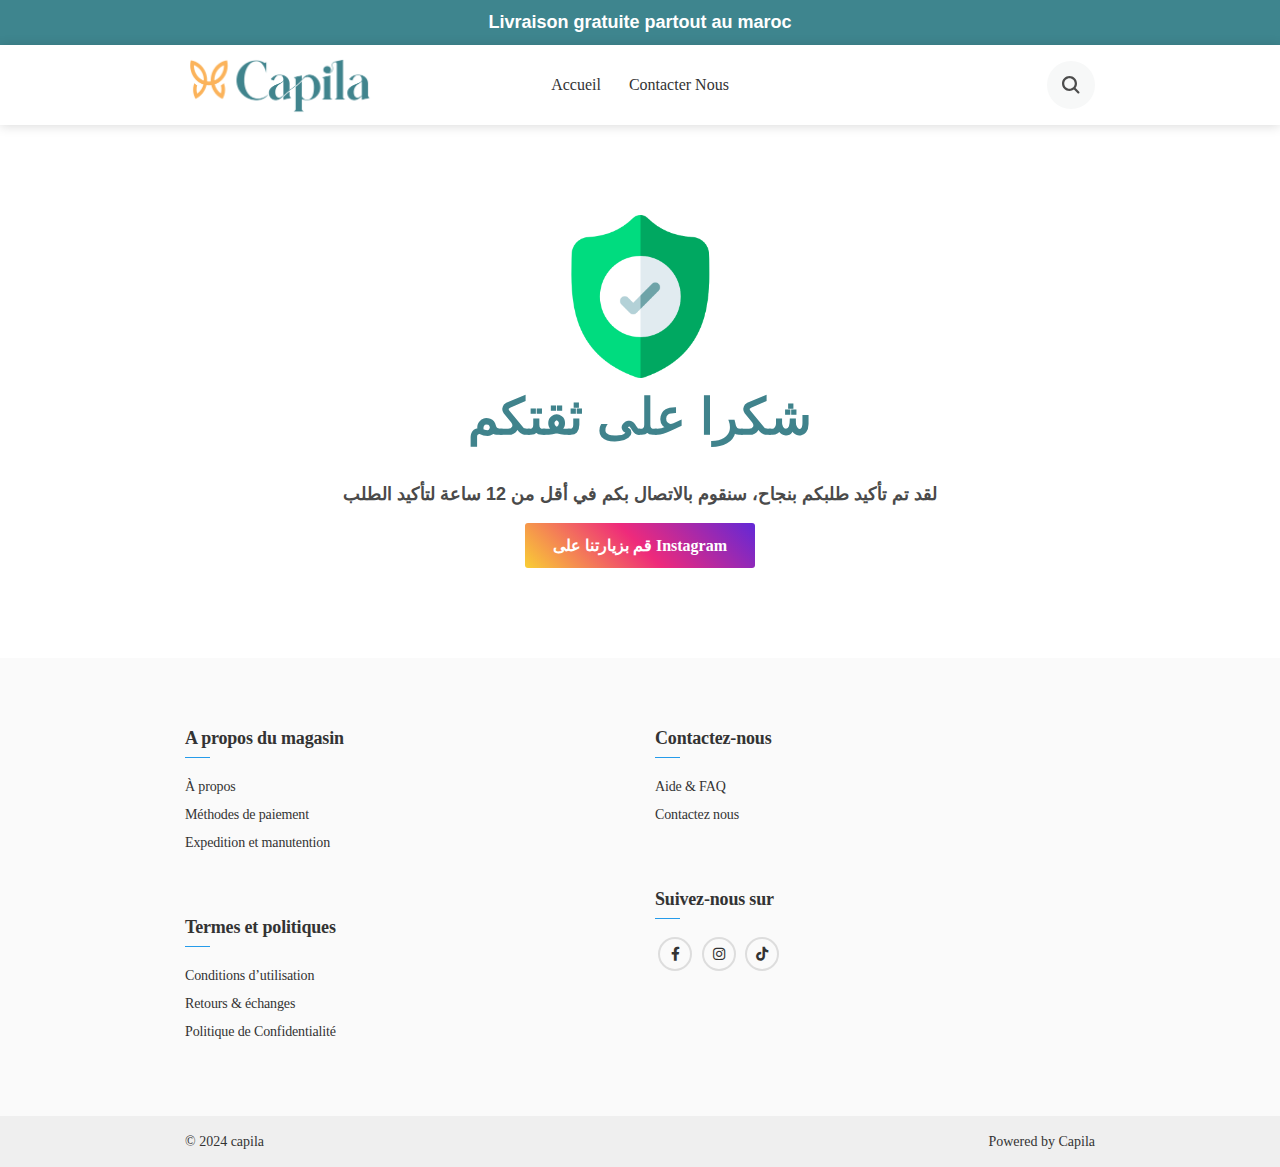
==== commit 29b17c03: "Add files via upload" ====
--- a/thanks.html
+++ b/thanks.html
@@ -61,16 +61,7 @@
     <title>شكرا على ثقتكم</title>
     <style></style>
 
-<script>
-		!function (w, d, t) {
-		  w.TiktokAnalyticsObject=t;var ttq=w[t]=w[t]||[];ttq.methods=["page","track","identify","instances","debug","on","off","once","ready","alias","group","enableCookie","disableCookie"],ttq.setAndDefer=function(t,e){t[e]=function(){t.push([e].concat(Array.prototype.slice.call(arguments,0)))}};for(var i=0;i<ttq.methods.length;i++)ttq.setAndDefer(ttq,ttq.methods[i]);ttq.instance=function(t){for(var e=ttq._i[t]||[],n=0;n<ttq.methods.length;n++
-)ttq.setAndDefer(e,ttq.methods[n]);return e},ttq.load=function(e,n){var i="https://analytics.tiktok.com/i18n/pixel/events.js";ttq._i=ttq._i||{},ttq._i[e]=[],ttq._i[e]._u=i,ttq._t=ttq._t||{},ttq._t[e]=+new Date,ttq._o=ttq._o||{},ttq._o[e]=n||{};n=document.createElement("script");n.type="text/javascript",n.async=!0,n.src=i+"?sdkid="+e+"&lib="+t;e=document.getElementsByTagName("script")[0];e.parentNode.insertBefore(n,e)};
-		
-		  ttq.load('CNNU8ABC77UCDEI9VO5G');
-		  ttq.page();
-		}(window, document, 'ttq');
-	</script>
-	
+    
   </head>
 
   <body>
--- a/css/style.css
+++ b/css/style.css
@@ -1 +1 @@
-@charset "UTF-8";body,.navigation-main>li[class*="fa-"],.mm-listview>li[class*="fa-"],.widget_nav_menu li[class*="fa-"],button,input,optgroup,select,textarea,.woocommerce-thankyou-order-details li strong,.wc-bacs-bank-details li strong,.woocommerce-EditAccountForm legend{font-family:'IBM Plex Sans Arabic',sans-serif!important}html{scroll-behavior:smooth}input#nrwooconfirm,.sticky-atc-btn a,#codplugin_count_number,#codplugin_d_free span,#nrwooconfirm.atc-buy-button .button,#nrwooconfirm.atc-buy-button input,.radio-variation-prices input[type="radio"]:checked::before{background-color:#3e858e!important}.loading-text{position:fixed;bottom:20px;top:55%;left:50%;transform:translateX(-50%);color:#000;font-size:14px}.top-head-wrap{background:#3e858e!important}#codplugin-checkout .variation-prices bdi,#codplugin-checkout .full-price td:last-child{color:#3e858e!important}.top-head-wrap{background:#3e858e}.container.tkanks{padding:90px 14px}#loading{display:none;position:fixed;z-index:999;height:100%;width:100%;top:0;right:0;background:rgb(255 255 255 / .8) url(../images/loader.gif) no-repeat center center;background-size:40px}.radio-variation-prices input[type="radio"]:checked::before{border-color:#3e858e!important}.item .price del{font-size:15px;font-weight:400;color:#dd1a1a}.entry-product-description img{width:100%!important}#codplugin_woo_single_form{display:grid;grid-gap:15px;grid-template-columns:none}#codplugin-checkout .form-footer{display:grid;grid-gap:15px;grid-template-columns:none;margin-top:10px}.form-qte{display:none}#codplugin_order_history{display:none}.custom-logo-link img{max-height:40px}.page-hero{height:251px}.page-hero-lg{height:none}.mb-1{margin-bottom:10px}html{box-sizing:border-box;-ms-overflow-style:scrollbar;-webkit-tap-highlight-color:#fff0}*{box-sizing:inherit}*::before,*::after{box-sizing:inherit}body{line-height:1.5;font-size:16px;background-color:#fff;color:#4a4a4a;-webkit-font-smoothing:antialiased;-moz-osx-font-smoothing:grayscale;word-wrap:break-word;overflow-wrap:break-word}h1,h2,h3,h4,h5,h6{line-height:normal;margin:0 0 35px;letter-spacing:-.01em;font-weight:400}h1{font-size:28px}h2{font-size:26px}h3{font-size:24px}h4{font-size:22px}h5{font-size:18px}h6{font-size:16px}p{margin:0 0 15px}img{display:inline-block;vertical-align:middle;max-width:100%;height:auto}a{-webkit-transition:color 0.18s ease,background-color 0.18s ease,border-color 0.18s ease;transition:color 0.18s ease,background-color 0.18s ease,border-color 0.18s ease;color:#ea593c;text-decoration:none}a:hover{color:#12c5ff;text-decoration:none}a:focus{outline:1px dotted #259bea}label{display:block;margin:0 0 5px;font-weight:400}input,textarea,select{display:inline-block;width:100%;max-width:100%;height:49px;padding:6px 12px;box-shadow:none;line-height:normal;border:2px solid #e1e5e5;background-color:#fff;background-image:none;border-radius:3px;font-size:14px}.btn-jana{background:linear-gradient(45deg,#f9ce34,#ee2a7b,#6228d7);color:#fff;border:none}.elementorelementor{margin:auto;text-align:center;justify-content:center;width:25%}.elementor-402{font-family:"Cairo",Sans-serif;font-size:14px;font-weight:700;border-radius:6px;letter-spacing:.7px;fill:#FFF;color:#FFF;background-color:#3E9569;padding:5px 10px 5px 10px}.top-head-center{text-align:center;font-size:18px;line-height:45px;font-weight:600;font-family:sans-serif}.elementor-401{text-align:center;font-family:"Cairo",Sans-serif;font-size:18px;font-weight:800}.elementor-403 img{width:26%;max-width:36%}h2.fw-bold-d{color:#40838C;font-family:"Cairo",Sans-serif;font-size:50px;font-weight:700}img.shield{width:22%}input:focus,textarea:focus,select:focus{outline:none}select::-ms-expand{background-color:#fff0;border:0}select{max-width:100%}input[type="checkbox"],input[type="radio"]{margin:4px 0 0;line-height:normal;width:auto;height:auto}::-webkit-input-placeholder{font-weight:400;opacity:.8}:-moz-placeholder{font-weight:400;opacity:.8}::-moz-placeholder{font-weight:400;opacity:.8}:-ms-input-placeholder{font-weight:400;opacity:.8}.btn,.button,.comment-reply-link,.added_to_cart,input[type="submit"],input[type="reset"],button[type="submit"]{display:inline-block;margin:0;line-height:normal;box-shadow:none;text-align:center;vertical-align:middle;cursor:pointer;white-space:nowrap;-webkit-transition:0.18s background-color ease,0.18s color ease,0.18s border-color ease;transition:0.18s background-color ease,0.18s color ease,0.18s border-color ease;-webkit-user-select:none;-moz-user-select:none;-ms-user-select:none;user-select:none;width:auto;height:auto;text-transform:none;color:#fff;background-color:#259bea;border:0;font-family:inherit;border-radius:3px;font-weight:600;padding:13px 28px;font-size:16px}.btn:hover,.button:hover,.comment-reply-link:hover,input[type="submit"]:hover,input[type="reset"]:hover,button[type="submit"]:hover{text-decoration:none;color:#fff;background-color:#52dbee}.btn:focus,.button:focus,.comment-reply-link:focus,input[type="submit"]:focus,input[type="reset"]:focus,button[type="submit"]:focus{outline:0}a.button.wc-forward:hover{color:#000}.btn-sm{padding:9px 22px;font-size:14px}.btn-lg{padding:18px 38px;font-size:16px}.btn-transparent{background-color:#fff0;border:1px solid #259bea;color:#259bea}.btn-transparent:hover{color:#fff;border-color:#259bea;background-color:#259bea}.btn-block{min-width:100%;display:block;padding-left:20px;padding-right:20px}.nav{display:-webkit-box;display:-ms-flexbox;display:flex;-webkit-box-align:center;-ms-flex-align:center;align-items:center}.navigation-main,.navigation-top{margin:0;padding:0;list-style:none;line-height:normal}.navigation-main::after{content:"";display:table;clear:both}.head-mast [class^="col-lg-12"] .navigation-main{margin-top:10px}.navigation-main li{position:relative}.navigation-main>li{display:inline-block}.navigation-main a{display:block;white-space:nowrap}.navigation-main ul{text-align:left;position:absolute;z-index:10;visibility:hidden;opacity:0;margin-left:12px}.navigation-main ul ul{top:-12px;left:100%;margin:0;-webkit-transform:translate(-10px,0);transform:translate(-10px,0)}.navigation-main>li:first-child ul{margin-left:0}.navigation-main li:hover>ul{-webkit-transition-delay:0s,0s,0s;transition-delay:0s,0s,0s;visibility:visible;opacity:1}.navigation-main li:hover ul{z-index:15}.navigation-main>li:hover>ul{-webkit-transform:translate(0,0);transform:translate(0,0)}.navigation-main li li:hover>ul{-webkit-transform:translate(0,0);transform:translate(0,0)}.navigation-main>.nav-open-left ul{right:0}.navigation-main>.nav-open-left ul ul{right:100%;left:auto}.navigation-main li .nav-open-left ul{right:100%;left:auto}.navigation-main li .nav-open-left.menu-item-has-children>a::after{content:"\f0d9";font-size:12px}.navigation-main li.nav-open-left .menu-item-has-children>a::after{content:"\f0d9";font-size:12px}.navigation-main ul{padding:12px 0;list-style:none;background-color:#fff;min-width:220px;border-radius:3px;box-shadow:0 0 24px rgb(0 0 0 / .08);line-height:normal}.navigation-main a{position:relative;color:#4a4a4a;font-size:16px}.navigation-main>li{line-height:1}.navigation-main>li>ul::before{content:"";position:absolute;top:-12px;left:10px;border:6px solid #fff0;border-bottom-color:#fff;width:0;height:0}.navigation-main>li[class*="fa-"]{font-weight:400;line-height:1}.navigation-main>li[class*="fa-"]:not(:first-child){margin-left:10px}.navigation-main>li[class*="fa-"]>a{display:inline-block;margin-left:0}.navigation-main>li[class*="fa-"]::before{color:#259bea;margin-right:5px;font-size:1.2em}.navigation-main>li.fas::before{font-family:"Font Awesome 6 Free";font-weight:900}.navigation-main>li.far::before{font-family:"Font Awesome 6 Free";font-weight:400}.navigation-main>li.fab::before{font-family:"Font Awesome 6 Brands";font-weight:400}.navigation-main>li>a{padding:15px 0;margin:0 12px;color:#333}.navigation-main>li:hover>a,.navigation-main>li>a:focus,.navigation-main>.current-menu-item>a,.navigation-main>.current-menu-parent>a,.navigation-main>.current-menu-ancestor>a{color:#259bea}.navigation-main li li a{padding:6px 15px;font-size:14px}.navigation-main li li:hover>a,.navigation-main li li>a:focus,.navigation-main li .current-menu-item>a,.navigation-main li .current-menu-parent>a,.navigation-main li .current-menu-ancestor>a{color:#259bea}.navigation-main .menu-item-has-children>a::after{display:inline-block;font-style:normal;font-variant:normal;text-rendering:auto;-webkit-font-smoothing:antialiased;content:"\f107";font-family:"Font Awesome 6 Free";font-weight:900;font-size:8px;position:relative;top:-2px;right:-5px;line-height:normal;color:#259bea}.navigation-main li .menu-item-has-children>a{padding-right:25px}.navigation-main li .menu-item-has-children>a::after{display:inline-block;font-style:normal;font-variant:normal;text-rendering:auto;-webkit-font-smoothing:antialiased;content:"\f105";font-family:"Font Awesome 6 Free";font-weight:900;position:absolute;right:10px;top:50%;-webkit-transform:translateY(-50%);transform:translateY(-50%);color:inherit}.navigation-main .nav-button>a{border:0;border-radius:3px;padding:4px 28px 5px;margin-left:10px;background-color:#259bea;font-size:15px}.navigation-main .nav-button>a:hover{color:#fff}.navigation-main .nav-button>a::before{display:none}.navigation-main .nav-button:last-child>a{margin-right:0}.navigation-main .mega-menu>ul{display:-webkit-box;display:-ms-flexbox;display:flex}.navigation-main .mega-menu>ul>li>a{font-weight:600;font-size:1.05em}.navigation-main .mega-menu>ul>li>a,.navigation-main .mega-menu>ul>li>a:focus,.navigation-main .mega-menu>ul>li.current-menu-item>a,.navigation-main .mega-menu>ul>li.current-menu-parent>a,.navigation-main .mega-menu>ul>li.current-menu-ancestor>a{background-color:#fff0;color:initial}.navigation-main .mega-menu>ul ul{display:block;opacity:1;box-shadow:none;padding:0;margin:0;position:static;background:none;min-width:180px;-webkit-transform:translate(0,10px);transform:translate(0,10px)}.navigation-main .mega-menu>ul a::after{display:none}.navigation-main .mega-menu:hover ul ul{opacity:1;visibility:visible;-webkit-transform:none;transform:none;-webkit-transition-delay:0s;transition-delay:0s}.navigation-main-right{text-align:right}.navigation-main-right>li:last-child ul{right:0}.navigation-main-right>li:last-child ul ul{left:auto;right:100%}.navigation-main-right>li:last-child .menu-item-has-children>a::after{content:"\f0d9";font-size:12px}.top-head-wrap{background-color:#259bea;color:#fff}.top-head-left{float:left}.top-head-right{float:right}.elementor-button.elementor-size-lg{font-size:20px;font-weight:800}.top-head-wrap .list-social-icons li{margin:0}.top-head-wrap .social-icon{border:none;width:45px;height:45px}.top-head-wrap .sub-menu{display:none}.navigation-top>li{display:inline-block;line-height:0}.navigation-top>li>a{display:block;margin:0 8px;font-size:14px;color:#fff;line-height:45px}.header{position:relative;padding:0;z-index:20}.site-logo{text-rendering:optimizeLegibility;letter-spacing:-.01em;font-size:34px;margin:0;font-weight:700;line-height:1;z-index:9999}.site-logo a{color:#000}.custom-logo-link img{max-width:190px;max-height:80px;width:auto}.site-tagline{font-size:14px;margin:0;color:#ea593c;line-height:normal}.head-mast{background-color:#fff;color:#000;box-shadow:0 1px 11px 0 rgb(0 0 0 / 15%)}.head-mast-row{position:relative;height:80px}.header-branding-wrap,.head-nav,.head-icons{position:absolute;top:0;display:flex;align-items:center;justify-content:center;height:100%}.head-mast-row{align-items:center}.header-branding-wrap{position:initial}.head-mast-row .product-name{display:none;font-size:20px;margin-left:10px;border-left:1px solid #e3e3e3;padding:5px 10px;font-weight:700}.head-mast-row .star-rating{display:block;margin-top:8px}.head-mast-row .product-price{display:none;margin-right:0;margin-left:auto;font-size:20px;font-weight:700;color:#259bea}.head-mast-row .product-price ins{text-decoration:none}.head-mast-row .product-price del{color:#aeaeae}.header-branding-wrap{z-index:9999;left:0}.head-icons{right:0}.head-nav{width:100%}button.category-search-btn{width:40px;height:100%;-webkit-box-flex:0;-ms-flex:none;flex:none;padding:0;display:-webkit-inline-box;display:-ms-inline-flexbox;display:inline-flex;-webkit-box-align:center;-ms-flex-align:center;align-items:center;-webkit-box-pack:center;-ms-flex-pack:center;justify-content:center;border-radius:50px;background:#f7f8f8}.head-search-form-wrap{display:none;padding:10px 0 20px}.header-search-icon{padding:15px;margin-right:15px;background-color:#f7f8f8;border-radius:50%;width:48px;height:48px;line-height:0}.header-search-icon svg{fill:#4c4c4c;cursor:pointer;width:18px;height:18px}.category-search-input{border-radius:50%;padding-left:25px}button.category-search-btn{background-color:#f7f8f8;color:#4c4c4c;border-radius:50%}.head-sticky.is-stuck{z-index:99}.head-mast-container,.head-search-container{position:relative;margin-left:auto;margin-right:auto;padding-right:15px;padding-left:15px}.head-search-container{width:calc(100% - 40px)}.head-mast-row{display:-webkit-box;display:-ms-flexbox;display:flex;-ms-flex-wrap:wrap;flex-wrap:wrap;-webkit-box-align:center;-ms-flex-align:center;align-items:center}.page-hero{position:relative;display:-webkit-box;display:-ms-flexbox;display:flex;-webkit-box-align:center;-ms-flex-align:center;align-items:center;padding:60px 0;background-color:#251e36;background-repeat:no-repeat;background-size:cover;background-position:top center;color:#fff;height:300px}.page-hero::before{content:"";position:absolute;top:0;bottom:0;left:0;right:0;z-index:12;background-color:rgb(57 78 100 / .4)}.slick-initialized .page-hero{display:-webkit-box;display:-ms-flexbox;display:flex}.page-hero .btn{margin-top:25px}.page-hero-lg{overflow:hidden;height:300px}.page-hero-slideshow .page-hero-lg{height:100%}.page-hero-align-center{text-align:center}.page-hero-align-left{text-align:left}.page-hero-align-right{text-align:right}.page-hero-content{position:relative;z-index:15}.page-hero-title{color:inherit;margin:0;font-size:42px;font-weight:600}.page-hero-subtitle{margin:0;font-size:24px;letter-spacing:-.01em;line-height:1.1}.main{padding:70px 0}.widget_at-home-latest-products .row-items.slick-slider{display:block}.widget_at-home-latest-products .row-items.slick-slider [class*="col-"]{max-width:unset;margin:15px}.widget_at-home-latest-products .row-items.slick-slider [class*="col-"] .item-product{margin-bottom:15px}.widget_at-home-latest-products .row-items [class*="col-"],.row-items [class*="col-"],.thanks-products [class*="col-"]{position:relative;flex:none;max-width:100%;border:1px solid #efefef;border-radius:3px;box-shadow:0 5px 20px -10px rgb(0 0 0 / .15);padding:0;padding-bottom:50px;background-color:#fff}.widget_at-home-latest-posts .row-items [class*="col-"],.widget_at-home-post-type-items .row-items [class*="col-"]{padding-bottom:0}.no-buy-button .widget_at-home-latest-products .row-items [class*="col-"]{padding-bottom:0}.no-shadow-effect .widget_at-home-latest-products .row-items [class*="col-"]{box-shadow:none;border:none}.no-shadow-effect .widget_at-home-latest-products .row-items [class*="col-"] .add_to_cart_button{width:100%}.widget_at-home-latest-products .item{border:0;padding-bottom:0}.widget_at-home-latest-products .item-product .button,.row-items [class*="col-"] .item-product .button{position:absolute;bottom:20px;left:50%;transform:translate(-50%,0);width:calc(100% - 40px);padding:13px 0;transition:all 0.25s;background-image:url(../images/button-bg.svg)}#nrwooconfirm,#nrwooconfirm.atc-buy-button .button,#nrwooconfirm.atc-buy-button input{background-image:url(../images/button-bg.svg)}.entry{margin:0 0 100px}.entry:only-of-type{margin-bottom:0}.entry-header{margin-bottom:25px}.entry-title{font-size:28px;margin:2px 0 0}.entry-title a{color:#4a4a4a}.entry-title a:hover{color:#259bea}.entry-meta{font-size:16px;color:#8e8e8e}.item-media .entry-meta{margin-bottom:15px}.entry-meta a{color:#666}.entry-meta span::after{content:"\2022";margin:0 4px;opacity:.5}.entry-meta span:last-child::after{display:none}.entry-meta-item.entry-sticky::before{display:inline-block;font-style:normal;font-variant:normal;text-rendering:auto;-webkit-font-smoothing:antialiased;content:"\f005";font-family:"Font Awesome 6 Free";font-weight:900;font-size:.7em;position:relative;top:-1px}.entry-thumb{margin-bottom:50px}.entry-thumb img{border-radius:3px;border:1px solid #ddd}.entry-thumb.alignnone,.entry-thumb.alignleft,.entry-thumb.alignright,.entry-thumb.aligncenter{margin-top:0}.entry-content::after{content:"";display:table;clear:both}.entry-content h1,.entry-content h2,.entry-content h3,.entry-content h4,.entry-content h5,.entry-content h6{margin:35px 0 30px}.entry-content h1:first-child,.entry-content h2:first-child,.entry-content h3:first-child,.entry-content h4:first-child,.entry-content h5:first-child,.entry-content h6:first-child{margin-top:0}.entry-content .fluid-width-video-wrapper,.entry-content audio,.entry-content video,.entry-content blockquote{margin:40px 0}.entry-content .fluid-width-video-wrapper:first-child,.entry-content audio:first-child,.entry-content video:first-child,.entry-content blockquote:first-child{margin-top:0}.entry-content .fluid-width-video-wrapper:last-child,.entry-content audio:last-child,.entry-content video:last-child,.entry-content blockquote:last-child{margin-bottom:0}.entry-content blockquote{font-size:20px;position:relative;padding-left:35px;border:0;line-height:1.428571429}.entry-content blockquote::before{content:"\00201C";font-size:4.3em;line-height:0;position:absolute;left:-10px;top:34px;opacity:.35}.entry-content-intro{font-size:20px;line-height:1.4;margin-bottom:25px}.entry-tags{margin:30px 0 0}.entry-tags a{text-transform:capitalize;color:#666}.entry-more-btn{margin-top:25px}.entry-author-box{display:-webkit-box;display:-ms-flexbox;display:flex;margin:65px 0 0}.section-related{margin-top:65px}.entry-author-desc{border-radius:3px;background-color:#f6f9fc;padding:25px 30px}.entry-author-thumbnail{width:80px;-webkit-box-flex:0;-ms-flex:none;flex:none;margin-right:30px}.entry-author-thumbnail img{border-radius:3px}.entry-author-title{font-size:18px;margin-bottom:15px}.entry-author-subtitle{margin-top:-15px;font-size:14px}.post-password-form{padding:20px;background-color:#f6f9fc;border-radius:3px}.list-social-icons,.list-card-icons{margin:0;padding:0;list-style:none}.list-social-icons li,.list-card-icons li{display:inline-block;margin:3px}.social-icon{display:-webkit-inline-box;display:-ms-inline-flexbox;display:inline-flex;-webkit-box-align:center;-ms-flex-align:center;align-items:center;-webkit-box-pack:center;-ms-flex-pack:center;justify-content:center;width:34px;height:34px;font-size:14px;text-align:center;color:#666;border:2px solid #ddd;border-radius:50%}.social-icon:hover{border-color:#259bea;color:#259bea}.header .social-icon{color:inherit;font-size:inherit}.footer,.footer a,.footer-widgets .widget_nav_menu li a{color:#333}.footer-widgets{background-color:#fafafa;padding:70px 0 10px;font-size:14px;line-height:1.65}.footer-info{padding:15px 0;font-size:14px;background-color:#efefef}.footer-credit,.footer-credit a{color:#333}.footer-credit{margin-bottom:0;text-align:right}.footer-widgets .widget-title{font-weight:700}.footer-widgets .widget-title:after{content:"";display:block;width:25px;height:1px;background-color:#259bea;margin:8px 0 0}.footer-widgets .widget a:hover,.footer-widgets .item-title a:hover{color:#259bea}.footer-widgets .at-schedule-widget-table tr,.footer-widgets .widget_meta li a,.footer-widgets .widget_pages li a,.footer-widgets .widget_categories li a,.footer-widgets .widget_archive li a,.footer-widgets .widget_nav_menu li a,.footer-widgets .widget_product_categories li a,.footer-widgets .widget_layered_nav li a,.footer-widgets .widget_rating_filter li a,.footer-widgets .widget_recent_entries li,.footer-widgets .widget_recent_comments li,.footer-widgets .widget_rss li,.footer-widgets .tag-cloud-link{border-bottom:none}.widget{margin:0 0 60px}.sidebar .widget:last-child{margin-bottom:0}.widget p:last-child{margin-bottom:0}.widget select{width:100%;height:30px}.widget-title{font-size:18px;margin-bottom:15px}.widget-title label{text-transform:none;display:block;font-size:inherit;margin:0;line-height:inherit;font-weight:inherit}.widget_meta ul,.widget_pages ul,.widget_categories ul,.widget_archive ul,.widget_nav_menu ul,.widget_product_categories ul,.widget_layered_nav ul,.widget_rating_filter ul,.wp-block-woocommerce-product-categories ul{list-style:none;margin:0;padding:0}.widget_meta ul ul,.widget_pages ul ul,.widget_categories ul ul,.widget_archive ul ul,.widget_nav_menu ul ul,.widget_product_categories ul ul,.widget_layered_nav ul ul,.widget_rating_filter ul ul,.wp-block-woocommerce-product-categories ul ul{margin-left:15px}.widget_meta li,.widget_pages li,.widget_categories li,.widget_archive li,.widget_nav_menu li,.widget_product_categories li,.widget_layered_nav li,.widget_rating_filter li,.wp-block-woocommerce-product-categories li{line-height:normal;display:block;position:relative}.widget_meta li a,.widget_pages li a,.widget_categories li a,.widget_archive li a,.widget_nav_menu li a,.widget_product_categories li a,.widget_layered_nav li a,.widget_rating_filter li a,.wp-block-woocommerce-product-categories li a{display:block;padding:6px 0;color:#666;border-bottom:1px solid #ddd;letter-spacing:-.01em}.footer-widgets .widget_recent_entries .post-date{color:rgb(255 255 255 / .7)}.rss-date{display:block;font-size:14px;margin:3px 0}.tag-cloud-link{display:inline-block;padding:4px 14px;font-size:13px!important;border-radius:3px;border:1px solid #4a4a4a;color:#4a4a4a;margin-bottom:3px}.tag-cloud-link:hover{border-color:#259bea;background-color:#259bea;color:#fff}.footer-widgets .tag-cloud-link{border-color:rgb(255 255 255 / .1);color:#fff}#mobilemenu li.menu-item-has-children{position:relative}#mobilemenu li.menu-item-has-children>a:after{content:"";display:block;border:5px solid #fff0;border-top-color:#777;position:absolute;top:20px;right:20px}#mobilemenu li.menu-item-has-children>a.active:after{border:5px solid #fff0;border-bottom-color:#777;top:15px}#mobilemenu{background:#fff;overflow:hidden;position:fixed;top:0;bottom:0;left:0;-webkit-transform:translate3d(-370px,0,0);-moz-transform:translate3d(-370px,0,0);-ms-transform:translate3d(-370px,0,0);-o-transform:translate3d(-370px,0,0);transform:translate3d(-370px,0,0);width:370px;height:100%;z-index:999999;-webkit-transition:-webkit-transform 0.25s ease;-moz-transition:-moz-transform 0.25s ease;-ms-transition:-ms-transform 0.25s ease;-o-transition:-o-transform 0.25s ease;transition:transform 0.25s ease;overflow-y:auto}#mobilemenu .head-search-form-wrap{display:block;margin-top:50px;padding:0}#mobilemenu .head-search-container{width:100%}.fly-menu-fade{background:#222;cursor:pointer;opacity:0;width:100%;position:fixed;top:0;left:0;z-index:99999}.fly-menu-fade.active{opacity:.6;height:100%}.mobile-nav-trigger{text-transform:uppercase;display:none;-webkit-box-align:center;-ms-flex-align:center;align-items:center;-webkit-box-pack:center;-ms-flex-pack:center;justify-content:center;color:inherit;margin-right:10px;background-color:#f7f8f8;border-radius:50%;width:48px;height:48px;color:#4c4c4c}.mobile-nav-trigger:hover{color:inherit}.sr-only,.screen-reader-text{position:absolute;width:1px;height:1px;padding:0;margin:-1px;overflow:hidden;clip:rect(0,0,0,0);border:0}.sr-only-focusable:active,.sr-only-focusable:focus,.screen-reader-text-focusable:active,.screen-reader-text-focusable:focus{position:static;width:auto;height:auto;margin:0;overflow:visible;clip:auto}.text-justify{text-align:justify!important}.text-nowrap{white-space:nowrap!important}.text-truncate{overflow:hidden;text-overflow:ellipsis;white-space:nowrap}.text-left{text-align:left!important}.text-right{text-align:right!important}.text-center{text-align:center!important}.text-hide{font:0/0 a;color:#fff0;text-shadow:none;background-color:#fff0;border:0}.m-auto{margin:auto!important}.mt-auto,.my-auto{margin-top:auto!important}.mr-auto,.mx-auto{margin-right:auto!important}.mb-auto,.my-auto{margin-bottom:auto!important}.ml-auto,.mx-auto{margin-left:auto!important}.hidden-xs-up{display:none!important}.hidden-xl-down{display:none!important}.text-theme{color:#259bea}@media (min-width:576px){.head-mast-container,.head-search-container{padding-right:15px;padding-left:15px}.head-mast-container{width:540px;max-width:100%}.type-product .thumbnails{margin-right:-15px;margin-left:-15px}.type-product .thumbnails a{padding-right:15px;padding-left:15px}.text-sm-left{text-align:left!important}.text-sm-right{text-align:right!important}.text-sm-center{text-align:center!important}.m-sm-auto{margin:auto!important}.mt-sm-auto,.my-sm-auto{margin-top:auto!important}.mr-sm-auto,.mx-sm-auto{margin-right:auto!important}.mb-sm-auto,.my-sm-auto{margin-bottom:auto!important}.ml-sm-auto,.mx-sm-auto{margin-left:auto!important}.hidden-sm-up{display:none!important}}@media (min-width:768px) and (min-width:1350px){.head-mast-row{margin-right:-15px;margin-left:-15px}.header-branding-wrap{padding-right:15px;padding-left:15px}}@media (min-width:768px){.head-mast-container{padding-right:15px;padding-left:15px}.head-mast-container,.head-search-container{width:720px;max-width:100%}.head-mast-row{display:-webkit-box;display:-ms-flexbox;display:flex;-ms-flex-wrap:wrap;flex-wrap:wrap;margin-right:-15px;margin-left:-15px}.header-branding-wrap{padding-right:15px;padding-left:15px}.head-search-form-wrap{display:none;position:relative;width:100%;min-height:1px}.entry-content-column-split{-webkit-columns:2;-moz-columns:2;columns:2}.item-media .item-title{font-size:28px}.item-media-sm .item-title{font-size:14px}.text-md-left{text-align:left!important}.text-md-right{text-align:right!important}.text-md-center{text-align:center!important}.m-md-auto{margin:auto!important}.mt-md-auto,.my-md-auto{margin-top:auto!important}.mr-md-auto,.mx-md-auto{margin-right:auto!important}.mb-md-auto,.my-md-auto{margin-bottom:auto!important}.ml-md-auto,.mx-md-auto{margin-left:auto!important}.hidden-md-up{display:none!important}}@media (min-width:768px) and (min-width:576px){.head-mast-row{margin-right:-15px;margin-left:-15px}.header-branding-wrap{padding-right:15px;padding-left:15px}}@media (min-width:991px){.sidebar-drawer.with-drawer{-webkit-transition:none;transition:none}}@media (min-width:992px){.head-mast-container{padding-right:15px;padding-left:15px}.head-mast-container,.head-search-container{width:940px;max-width:100%}.page-hero-content{width:50%}.page-hero-align-center .page-hero-content{margin-left:auto;margin-right:auto}.page-hero-align-right .page-hero-content{margin-left:auto}.block-item-xl .block-item-title,.block-item-lg .block-item-title{font-size:36px}.block-item-xl .block-item-subtitle,.block-item-lg .block-item-subtitle{font-size:20px}.block-item-xl .btn-block-item,.block-item-lg .btn-block-item{padding:13px 28px;font-size:16px}.entry-social-share li{display:block}.text-lg-left{text-align:left!important}.text-lg-right{text-align:right!important}.text-lg-center{text-align:center!important}.m-lg-auto{margin:auto!important}.mt-lg-auto,.my-lg-auto{margin-top:auto!important}.mr-lg-auto,.mx-lg-auto{margin-right:auto!important}.mb-lg-auto,.my-lg-auto{margin-bottom:auto!important}.ml-lg-auto,.mx-lg-auto{margin-left:auto!important}.hidden-lg-up{display:none!important}}@media (min-width:1350px){.navigation-main>.menu-item-first{width:205px}.header-fullwidth .container,.header-fullwidth .head-mast-container{width:1600px}.head-mast-container,.head-search-container{padding-right:15px;padding-left:15px}.head-mast-container,.head-search-container{width:1130px;max-width:100%}.footer-fullwidth .container{width:1600px}.text-xl-left{text-align:left!important}.text-xl-right{text-align:right!important}.text-xl-center{text-align:center!important}.m-xl-auto{margin:auto!important}.mt-xl-auto,.my-xl-auto{margin-top:auto!important}.mr-xl-auto,.mx-xl-auto{margin-right:auto!important}.mb-xl-auto,.my-xl-auto{margin-bottom:auto!important}.ml-xl-auto,.mx-xl-auto{margin-left:auto!important}.hidden-xl-up{display:none!important}}@media (max-width:1349px){.page-hero{height:250px}.entry-content blockquote{font-size:22px}.item-media .item-thumb{width:220px}.item-media-sm .item-thumb{width:70px}.hidden-lg-down{display:none!important}}@media (max-width:991px){.head-mast-row{flex-flow:row}.head-mast-row .product-name{font-size:18px}.mobile-menu-list{list-style:none;padding:0;margin-top:10px}.mobile-menu-list a{border-bottom:1px solid #e1e1e1}.mobile-menu-list li a{display:block;color:#444;padding:10px 15px;text-decoration:none}.mobile-menu-list .sub-menu{display:none;list-style:none;padding:0;background:#f4f4f4}.mobile-menu-list .sub-menu .sub-menu{background:#eaeaea}.mobile-menu-list .sub-menu li{border-bottom:none}.mobile-menu-list .sub-menu a{padding:10px}.head-nav{display:none!important}.site-logo{font-size:26px}.site-tagline{display:none}.head-mast-row{height:60px}.custom-logo-link img{max-height:55px}.head-mast-row .product-name{border:none}.head-mast-row .star-rating{margin-top:2px}.head-mast-row .product-price ins{display:block}.head-mast-row .product-price span{padding:5px 10px}.mobile-nav-trigger,.header-mini-cart-trigger,.header-search-icon{height:40px;width:40px}.mobile-nav-trigger{position:absolute;left:15px}.header-branding-wrap{position:absolute;top:0;display:flex;align-items:center;justify-content:center;height:100%;width:100%;z-index:0}.header-mini-cart-trigger{padding-left:10px;line-height:48px}.header-search-icon{padding:11px}.category-search-select{display:none}.header-branding-wrap{display:-webkit-box;display:-ms-flexbox;display:flex;-webkit-box-align:center;-ms-flex-align:center;align-items:center}.page-hero{height:200px}.page-hero-lg{height:300px}.page-hero-align-top{-webkit-box-align:center;-ms-flex-align:center;align-items:center}.page-hero-align-bottom{-webkit-box-align:center;-ms-flex-align:center;align-items:center}.page-hero-title{font-size:30px}.page-hero-subtitle{font-size:20px}.page-hero-slideshow{height:300px}.page-hero-slideshow-nav-wrap{display:none}.main{padding:50px 0}.sidebar{margin-top:80px}.widget-section{margin-bottom:50px}.section-padded{padding-top:50px}.entry-thumb{margin-bottom:30px}.entry-author-thumbnail{width:100px;margin-right:15px}.item-media{margin-bottom:50px}.item-media .item-thumb{width:180px}.item-media-sm .item-thumb{width:70px}.block-item-content{padding:15px}.block-item-title{font-size:22px}.entry-social-share{text-align:left;margin-bottom:30px}.footer-widgets{padding:50px 0 0}.widget{margin-bottom:50px}.mobile-nav-trigger{display:-webkit-inline-box;display:-ms-inline-flexbox;display:inline-flex}}@media (max-width:767px){.custom-logo-link img{max-height:35px}.head-mast{padding:0}.head-mast-container{width:100%;padding:0}.top-head-wrap .container{width:100%}.header-branding-wrap{padding:15px}.page-hero{height:150px}.page-hero-lg{height:300px}.page-hero-title{font-size:26px}.page-hero-subtitle{font-size:16px;line-height:normal}.page-hero-slideshow{height:300px}.hanout-slick-slider .slick-arrow{width:38px;height:38px}.main{padding:35px 0}.widget-section{margin-bottom:35px}.section-padded{padding-top:35px}.section-title{font-size:22px;line-height:1;margin-bottom:5px}.entry-title{font-size:24px;line-height:1;margin-bottom:10px}}@media (max-width:575px){input,textarea,select{width:100%}.page-hero .container{width:100%}.item-media{display:block}.item-media.item-media-sm{display:-webkit-box;display:-ms-flexbox;display:flex}.item-media .item-thumb{width:100%;margin-bottom:25px}.item-media-sm .item-thumb{width:70px;margin:0 15px 0 0}.comment-author .avatar{display:none}.shop_table .coupon{display:block;float:none;width:100%;margin-bottom:15px}.hidden-xs-down{display:none!important}.top-menu{display:none}.callus-icon{right:10px}}@media (max-width:991px) and (min-width:576px){.woocommerce .col2-set .col-1,.woocommerce .col2-set .col-2{padding-right:15px;padding-left:15px}}@media (max-width:991px) and (min-width:768px){.woocommerce .col2-set .col-1,.woocommerce .col2-set .col-2{padding-right:15px;padding-left:15px}}@media (max-width:991px) and (min-width:992px){.woocommerce .col2-set .col-1,.woocommerce .col2-set .col-2{padding-right:15px;padding-left:15px}}@media (max-width:991px) and (min-width:1350px){.woocommerce .col2-set .col-1,.woocommerce .col2-set .col-2{padding-right:15px;padding-left:15px}}@media (min-width:576px) and (max-width:767px){.item-product .added_to_cart{margin-top:10px}}@media (max-width:992px){.widget_at-home-latest-products .row-items.columns-5,.widget_at-home-latest-products .row-items.columns-4,.woocommerce-Reviews .commentlist,.thanks-products{}.item-content{padding:10px 15px 10px}}@media (max-width:576px){.footer-copyrights,.footer-credit{text-align:center;margin:10px 0}}@media (max-width:500px){.header-search-icon{display:none}.row.row-items{margin:0}.star-rating{font-size:11px}.item .price,.item-title{font-size:14px}.item-product{margin-bottom:7px}.widget_at-home-latest-products .item{margin-bottom:17px}.wc-proceed-to-checkout a{width:100%}#mobilemenu{max-width:85%}.radio-variation-prices tr{grid-column-gap:0}.head-mast-row .product-name{font-size:15px}.head-mast-row .product-price{font-size:17px}.top-head-center{line-height:initial;padding:5px}}+@charset "UTF-8";@font-face{font-family: 'beIN Black';font-weight: normal;font-style: normal;src: url('../fonts/beIN-Black.ttf')};body,.navigation-main>li[class*="fa-"],.mm-listview>li[class*="fa-"],.widget_nav_menu li[class*="fa-"],button,input,optgroup,select,textarea,.woocommerce-thankyou-order-details li strong,.wc-bacs-bank-details li strong,.woocommerce-EditAccountForm legend{font-family:'IBM Plex Sans Arabic',sans-serif!important}html{scroll-behavior:smooth}input#nrwooconfirm,.sticky-atc-btn a,#codplugin_count_number,#codplugin_d_free span,#nrwooconfirm.atc-buy-button .button,#nrwooconfirm.atc-buy-button input,.radio-variation-prices input[type="radio"]:checked::before{background-color:#3e858e!important}.loading-text{position:fixed;bottom:20px;top:55%;left:50%;transform:translateX(-50%);color:#000;font-size:14px}.top-head-wrap{background:#3e858e!important}#codplugin-checkout .variation-prices bdi,#codplugin-checkout .full-price td:last-child{color:#3e858e!important}.top-head-wrap{background:#3e858e}.container.tkanks{padding:90px 14px}#loading{display:none;position:fixed;z-index:999;height:100%;width:100%;top:0;right:0;background:rgb(255 255 255 / .8) url(../images/loader.gif) no-repeat center center;background-size:40px}.radio-variation-prices input[type="radio"]:checked::before{border-color:#3e858e!important}.item .price del{font-size:15px;font-weight:400;color:#dd1a1a}.entry-product-description img{width:100%!important}#codplugin_woo_single_form{display:grid;grid-gap:15px;grid-template-columns:none}#codplugin-checkout .form-footer{display:grid;grid-gap:15px;grid-template-columns:none;margin-top:10px}.form-qte{display:none}#codplugin_order_history{display:none}.custom-logo-link img{max-height:40px}.page-hero{height:251px}.page-hero-lg{height:none}.mb-1{margin-bottom:10px}html{box-sizing:border-box;-ms-overflow-style:scrollbar;-webkit-tap-highlight-color:#fff0}*{box-sizing:inherit}*::before,*::after{box-sizing:inherit}body{line-height:1.5;font-size:16px;background-color:#fff;color:#4a4a4a;-webkit-font-smoothing:antialiased;-moz-osx-font-smoothing:grayscale;word-wrap:break-word;overflow-wrap:break-word}h1,h2,h3,h4,h5,h6{line-height:normal;margin:0 0 35px;letter-spacing:-.01em;font-weight:400}h1{font-size:28px}h2{font-size:26px}h3{font-size:24px}h4{font-size:22px}h5{font-size:18px}h6{font-size:16px}p{margin:0 0 15px}img{display:inline-block;vertical-align:middle;max-width:100%;height:auto}a{-webkit-transition:color 0.18s ease,background-color 0.18s ease,border-color 0.18s ease;transition:color 0.18s ease,background-color 0.18s ease,border-color 0.18s ease;color:#ea593c;text-decoration:none}a:hover{color:#12c5ff;text-decoration:none}a:focus{outline:1px dotted #259bea}label{display:block;margin:0 0 5px;font-weight:400}input,textarea,select{display:inline-block;width:100%;max-width:100%;height:49px;padding:6px 12px;box-shadow:none;line-height:normal;border:2px solid #e1e5e5;background-color:#fff;background-image:none;border-radius:3px;font-size:14px}.btn-jana{background:linear-gradient(45deg,#f9ce34,#ee2a7b,#6228d7);color:#fff;border:none}.elementorelementor{margin:auto;text-align:center;justify-content:center;width:25%}.elementor-402{font-family:"Cairo",Sans-serif;font-size:14px;font-weight:700;border-radius:6px;letter-spacing:.7px;fill:#FFF;color:#FFF;background-color:#3E9569;padding:5px 10px 5px 10px}.top-head-center{text-align:center;font-size:18px;line-height:45px;font-weight:600;font-family:sans-serif}.elementor-401{text-align:center;font-family:"Cairo",Sans-serif;font-size:18px;font-weight:800}.elementor-403 img{width:26%;max-width:36%}h2.fw-bold-d{color:#40838C;font-family:"Cairo",Sans-serif;font-size:50px;font-weight:700}img.shield{width:22%}input:focus,textarea:focus,select:focus{outline:none}select::-ms-expand{background-color:#fff0;border:0}select{max-width:100%}input[type="checkbox"],input[type="radio"]{margin:4px 0 0;line-height:normal;width:auto;height:auto}::-webkit-input-placeholder{font-weight:400;opacity:.8}:-moz-placeholder{font-weight:400;opacity:.8}::-moz-placeholder{font-weight:400;opacity:.8}:-ms-input-placeholder{font-weight:400;opacity:.8}.btn,.button,.comment-reply-link,.added_to_cart,input[type="submit"],input[type="reset"],button[type="submit"]{display:inline-block;margin:0;line-height:normal;box-shadow:none;text-align:center;vertical-align:middle;cursor:pointer;white-space:nowrap;-webkit-transition:0.18s background-color ease,0.18s color ease,0.18s border-color ease;transition:0.18s background-color ease,0.18s color ease,0.18s border-color ease;-webkit-user-select:none;-moz-user-select:none;-ms-user-select:none;user-select:none;width:auto;height:auto;text-transform:none;color:#fff;background-color:#259bea;border:0;font-family:inherit;border-radius:3px;font-weight:600;padding:13px 28px;font-size:16px}.btn:hover,.button:hover,.comment-reply-link:hover,input[type="submit"]:hover,input[type="reset"]:hover,button[type="submit"]:hover{text-decoration:none;color:#fff;background-color:#52dbee}.btn:focus,.button:focus,.comment-reply-link:focus,input[type="submit"]:focus,input[type="reset"]:focus,button[type="submit"]:focus{outline:0}a.button.wc-forward:hover{color:#000}.btn-sm{padding:9px 22px;font-size:14px}.btn-lg{padding:18px 38px;font-size:16px}.btn-transparent{background-color:#fff0;border:1px solid #259bea;color:#259bea}.btn-transparent:hover{color:#fff;border-color:#259bea;background-color:#259bea}.btn-block{min-width:100%;display:block;padding-left:20px;padding-right:20px}.nav{display:-webkit-box;display:-ms-flexbox;display:flex;-webkit-box-align:center;-ms-flex-align:center;align-items:center}.navigation-main,.navigation-top{margin:0;padding:0;list-style:none;line-height:normal}.navigation-main::after{content:"";display:table;clear:both}.head-mast [class^="col-lg-12"] .navigation-main{margin-top:10px}.navigation-main li{position:relative}.navigation-main>li{display:inline-block}.navigation-main a{display:block;white-space:nowrap}.navigation-main ul{text-align:left;position:absolute;z-index:10;visibility:hidden;opacity:0;margin-left:12px}.navigation-main ul ul{top:-12px;left:100%;margin:0;-webkit-transform:translate(-10px,0);transform:translate(-10px,0)}.navigation-main>li:first-child ul{margin-left:0}.navigation-main li:hover>ul{-webkit-transition-delay:0s,0s,0s;transition-delay:0s,0s,0s;visibility:visible;opacity:1}.navigation-main li:hover ul{z-index:15}.navigation-main>li:hover>ul{-webkit-transform:translate(0,0);transform:translate(0,0)}.navigation-main li li:hover>ul{-webkit-transform:translate(0,0);transform:translate(0,0)}.navigation-main>.nav-open-left ul{right:0}.navigation-main>.nav-open-left ul ul{right:100%;left:auto}.navigation-main li .nav-open-left ul{right:100%;left:auto}.navigation-main li .nav-open-left.menu-item-has-children>a::after{content:"\f0d9";font-size:12px}.navigation-main li.nav-open-left .menu-item-has-children>a::after{content:"\f0d9";font-size:12px}.navigation-main ul{padding:12px 0;list-style:none;background-color:#fff;min-width:220px;border-radius:3px;box-shadow:0 0 24px rgb(0 0 0 / .08);line-height:normal}.navigation-main a{position:relative;color:#4a4a4a;font-size:16px}.navigation-main>li{line-height:1}.navigation-main>li>ul::before{content:"";position:absolute;top:-12px;left:10px;border:6px solid #fff0;border-bottom-color:#fff;width:0;height:0}.navigation-main>li[class*="fa-"]{font-weight:400;line-height:1}.navigation-main>li[class*="fa-"]:not(:first-child){margin-left:10px}.navigation-main>li[class*="fa-"]>a{display:inline-block;margin-left:0}.navigation-main>li[class*="fa-"]::before{color:#259bea;margin-right:5px;font-size:1.2em}.navigation-main>li.fas::before{font-family:"Font Awesome 6 Free";font-weight:900}.navigation-main>li.far::before{font-family:"Font Awesome 6 Free";font-weight:400}.navigation-main>li.fab::before{font-family:"Font Awesome 6 Brands";font-weight:400}.navigation-main>li>a{padding:15px 0;margin:0 12px;color:#333}.navigation-main>li:hover>a,.navigation-main>li>a:focus,.navigation-main>.current-menu-item>a,.navigation-main>.current-menu-parent>a,.navigation-main>.current-menu-ancestor>a{color:#259bea}.navigation-main li li a{padding:6px 15px;font-size:14px}.navigation-main li li:hover>a,.navigation-main li li>a:focus,.navigation-main li .current-menu-item>a,.navigation-main li .current-menu-parent>a,.navigation-main li .current-menu-ancestor>a{color:#259bea}.navigation-main .menu-item-has-children>a::after{display:inline-block;font-style:normal;font-variant:normal;text-rendering:auto;-webkit-font-smoothing:antialiased;content:"\f107";font-family:"Font Awesome 6 Free";font-weight:900;font-size:8px;position:relative;top:-2px;right:-5px;line-height:normal;color:#259bea}.navigation-main li .menu-item-has-children>a{padding-right:25px}.navigation-main li .menu-item-has-children>a::after{display:inline-block;font-style:normal;font-variant:normal;text-rendering:auto;-webkit-font-smoothing:antialiased;content:"\f105";font-family:"Font Awesome 6 Free";font-weight:900;position:absolute;right:10px;top:50%;-webkit-transform:translateY(-50%);transform:translateY(-50%);color:inherit}.navigation-main .nav-button>a{border:0;border-radius:3px;padding:4px 28px 5px;margin-left:10px;background-color:#259bea;font-size:15px}.navigation-main .nav-button>a:hover{color:#fff}.navigation-main .nav-button>a::before{display:none}.navigation-main .nav-button:last-child>a{margin-right:0}.navigation-main .mega-menu>ul{display:-webkit-box;display:-ms-flexbox;display:flex}.navigation-main .mega-menu>ul>li>a{font-weight:600;font-size:1.05em}.navigation-main .mega-menu>ul>li>a,.navigation-main .mega-menu>ul>li>a:focus,.navigation-main .mega-menu>ul>li.current-menu-item>a,.navigation-main .mega-menu>ul>li.current-menu-parent>a,.navigation-main .mega-menu>ul>li.current-menu-ancestor>a{background-color:#fff0;color:initial}.navigation-main .mega-menu>ul ul{display:block;opacity:1;box-shadow:none;padding:0;margin:0;position:static;background:none;min-width:180px;-webkit-transform:translate(0,10px);transform:translate(0,10px)}.navigation-main .mega-menu>ul a::after{display:none}.navigation-main .mega-menu:hover ul ul{opacity:1;visibility:visible;-webkit-transform:none;transform:none;-webkit-transition-delay:0s;transition-delay:0s}.navigation-main-right{text-align:right}.navigation-main-right>li:last-child ul{right:0}.navigation-main-right>li:last-child ul ul{left:auto;right:100%}.navigation-main-right>li:last-child .menu-item-has-children>a::after{content:"\f0d9";font-size:12px}.top-head-wrap{background-color:#259bea;color:#fff}.top-head-left{float:left}.top-head-right{float:right}.elementor-button.elementor-size-lg{font-family:beIN Black ;font-size:20px;font-weight:800}.top-head-wrap .list-social-icons li{margin:0}.top-head-wrap .social-icon{border:none;width:45px;height:45px}.top-head-wrap .sub-menu{display:none}.navigation-top>li{display:inline-block;line-height:0}.navigation-top>li>a{display:block;margin:0 8px;font-size:14px;color:#fff;line-height:45px}.header{position:relative;padding:0;z-index:20}.site-logo{text-rendering:optimizeLegibility;letter-spacing:-.01em;font-size:34px;margin:0;font-weight:700;line-height:1;z-index:9999}.site-logo a{color:#000}.custom-logo-link img{max-width:190px;max-height:80px;width:auto}.site-tagline{font-size:14px;margin:0;color:#ea593c;line-height:normal}.head-mast{background-color:#fff;color:#000;box-shadow:0 1px 11px 0 rgb(0 0 0 / 15%)}.head-mast-row{position:relative;height:80px}.header-branding-wrap,.head-nav,.head-icons{position:absolute;top:0;display:flex;align-items:center;justify-content:center;height:100%}.head-mast-row{align-items:center}.header-branding-wrap{position:initial}.head-mast-row .product-name{display:none;font-size:20px;margin-left:10px;border-left:1px solid #e3e3e3;padding:5px 10px;font-weight:700}.head-mast-row .star-rating{display:block;margin-top:8px}.head-mast-row .product-price{display:none;margin-right:0;margin-left:auto;font-size:20px;font-weight:700;color:#259bea}.head-mast-row .product-price ins{text-decoration:none}.head-mast-row .product-price del{color:#aeaeae}.header-branding-wrap{z-index:9999;left:0}.head-icons{right:0}.head-nav{width:100%}button.category-search-btn{width:40px;height:100%;-webkit-box-flex:0;-ms-flex:none;flex:none;padding:0;display:-webkit-inline-box;display:-ms-inline-flexbox;display:inline-flex;-webkit-box-align:center;-ms-flex-align:center;align-items:center;-webkit-box-pack:center;-ms-flex-pack:center;justify-content:center;border-radius:50px;background:#f7f8f8}.head-search-form-wrap{display:none;padding:10px 0 20px}.header-search-icon{padding:15px;margin-right:15px;background-color:#f7f8f8;border-radius:50%;width:48px;height:48px;line-height:0}.header-search-icon svg{fill:#4c4c4c;cursor:pointer;width:18px;height:18px}.category-search-input{border-radius:50%;padding-left:25px}button.category-search-btn{background-color:#f7f8f8;color:#4c4c4c;border-radius:50%}.head-sticky.is-stuck{z-index:99}.head-mast-container,.head-search-container{position:relative;margin-left:auto;margin-right:auto;padding-right:15px;padding-left:15px}.head-search-container{width:calc(100% - 40px)}.head-mast-row{display:-webkit-box;display:-ms-flexbox;display:flex;-ms-flex-wrap:wrap;flex-wrap:wrap;-webkit-box-align:center;-ms-flex-align:center;align-items:center}.page-hero{position:relative;display:-webkit-box;display:-ms-flexbox;display:flex;-webkit-box-align:center;-ms-flex-align:center;align-items:center;padding:60px 0;background-color:#251e36;background-repeat:no-repeat;background-size:cover;background-position:top center;color:#fff;height:300px}.page-hero::before{content:"";position:absolute;top:0;bottom:0;left:0;right:0;z-index:12;background-color:rgb(57 78 100 / .4)}.slick-initialized .page-hero{display:-webkit-box;display:-ms-flexbox;display:flex}.page-hero .btn{margin-top:25px}.page-hero-lg{overflow:hidden;height:300px}.page-hero-slideshow .page-hero-lg{height:100%}.page-hero-align-center{text-align:center}.page-hero-align-left{text-align:left}.page-hero-align-right{text-align:right}.page-hero-content{position:relative;z-index:15}.page-hero-title{color:inherit;margin:0;font-size:42px;font-weight:600}.page-hero-subtitle{margin:0;font-size:24px;letter-spacing:-.01em;line-height:1.1}.main{padding:70px 0}.widget_at-home-latest-products .row-items.slick-slider{display:block}.widget_at-home-latest-products .row-items.slick-slider [class*="col-"]{max-width:unset;margin:15px}.widget_at-home-latest-products .row-items.slick-slider [class*="col-"] .item-product{margin-bottom:15px}.widget_at-home-latest-products .row-items [class*="col-"],.row-items [class*="col-"],.thanks-products [class*="col-"]{position:relative;flex:none;max-width:100%;border:1px solid #efefef;border-radius:3px;box-shadow:0 5px 20px -10px rgb(0 0 0 / .15);padding:0;padding-bottom:50px;background-color:#fff}.widget_at-home-latest-posts .row-items [class*="col-"],.widget_at-home-post-type-items .row-items [class*="col-"]{padding-bottom:0}.no-buy-button .widget_at-home-latest-products .row-items [class*="col-"]{padding-bottom:0}.no-shadow-effect .widget_at-home-latest-products .row-items [class*="col-"]{box-shadow:none;border:none}.no-shadow-effect .widget_at-home-latest-products .row-items [class*="col-"] .add_to_cart_button{width:100%}.widget_at-home-latest-products .item{border:0;padding-bottom:0}.widget_at-home-latest-products .item-product .button,.row-items [class*="col-"] .item-product .button{position:absolute;bottom:20px;left:50%;transform:translate(-50%,0);width:calc(100% - 40px);padding:13px 0;transition:all 0.25s;background-image:url(../images/button-bg.svg)}#nrwooconfirm,#nrwooconfirm.atc-buy-button .button,#nrwooconfirm.atc-buy-button input{background-image:url(../images/button-bg.svg)}.entry{margin:0 0 100px}.entry:only-of-type{margin-bottom:0}.entry-header{margin-bottom:25px}.entry-title{font-size:28px;margin:2px 0 0}.entry-title a{color:#4a4a4a}.entry-title a:hover{color:#259bea}.entry-meta{font-size:16px;color:#8e8e8e}.item-media .entry-meta{margin-bottom:15px}.entry-meta a{color:#666}.entry-meta span::after{content:"\2022";margin:0 4px;opacity:.5}.entry-meta span:last-child::after{display:none}.entry-meta-item.entry-sticky::before{display:inline-block;font-style:normal;font-variant:normal;text-rendering:auto;-webkit-font-smoothing:antialiased;content:"\f005";font-family:"Font Awesome 6 Free";font-weight:900;font-size:.7em;position:relative;top:-1px}.entry-thumb{margin-bottom:50px}.entry-thumb img{border-radius:3px;border:1px solid #ddd}.entry-thumb.alignnone,.entry-thumb.alignleft,.entry-thumb.alignright,.entry-thumb.aligncenter{margin-top:0}.entry-content::after{content:"";display:table;clear:both}.entry-content h1,.entry-content h2,.entry-content h3,.entry-content h4,.entry-content h5,.entry-content h6{margin:35px 0 30px}.entry-content h1:first-child,.entry-content h2:first-child,.entry-content h3:first-child,.entry-content h4:first-child,.entry-content h5:first-child,.entry-content h6:first-child{margin-top:0}.entry-content .fluid-width-video-wrapper,.entry-content audio,.entry-content video,.entry-content blockquote{margin:40px 0}.entry-content .fluid-width-video-wrapper:first-child,.entry-content audio:first-child,.entry-content video:first-child,.entry-content blockquote:first-child{margin-top:0}.entry-content .fluid-width-video-wrapper:last-child,.entry-content audio:last-child,.entry-content video:last-child,.entry-content blockquote:last-child{margin-bottom:0}.entry-content blockquote{font-size:20px;position:relative;padding-left:35px;border:0;line-height:1.428571429}.entry-content blockquote::before{content:"\00201C";font-size:4.3em;line-height:0;position:absolute;left:-10px;top:34px;opacity:.35}.entry-content-intro{font-size:20px;line-height:1.4;margin-bottom:25px}.entry-tags{margin:30px 0 0}.entry-tags a{text-transform:capitalize;color:#666}.entry-more-btn{margin-top:25px}.entry-author-box{display:-webkit-box;display:-ms-flexbox;display:flex;margin:65px 0 0}.section-related{margin-top:65px}.entry-author-desc{border-radius:3px;background-color:#f6f9fc;padding:25px 30px}.entry-author-thumbnail{width:80px;-webkit-box-flex:0;-ms-flex:none;flex:none;margin-right:30px}.entry-author-thumbnail img{border-radius:3px}.entry-author-title{font-size:18px;margin-bottom:15px}.entry-author-subtitle{margin-top:-15px;font-size:14px}.post-password-form{padding:20px;background-color:#f6f9fc;border-radius:3px}.list-social-icons,.list-card-icons{margin:0;padding:0;list-style:none}.list-social-icons li,.list-card-icons li{display:inline-block;margin:3px}.social-icon{display:-webkit-inline-box;display:-ms-inline-flexbox;display:inline-flex;-webkit-box-align:center;-ms-flex-align:center;align-items:center;-webkit-box-pack:center;-ms-flex-pack:center;justify-content:center;width:34px;height:34px;font-size:14px;text-align:center;color:#666;border:2px solid #ddd;border-radius:50%}.social-icon:hover{border-color:#259bea;color:#259bea}.header .social-icon{color:inherit;font-size:inherit}.footer,.footer a,.footer-widgets .widget_nav_menu li a{color:#333}.footer-widgets{background-color:#fafafa;padding:70px 0 10px;font-size:14px;line-height:1.65}.footer-info{padding:15px 0;font-size:14px;background-color:#efefef}.footer-credit,.footer-credit a{color:#333}.footer-credit{margin-bottom:0;text-align:right}.footer-widgets .widget-title{font-weight:700}.footer-widgets .widget-title:after{content:"";display:block;width:25px;height:1px;background-color:#259bea;margin:8px 0 0}.footer-widgets .widget a:hover,.footer-widgets .item-title a:hover{color:#259bea}.footer-widgets .at-schedule-widget-table tr,.footer-widgets .widget_meta li a,.footer-widgets .widget_pages li a,.footer-widgets .widget_categories li a,.footer-widgets .widget_archive li a,.footer-widgets .widget_nav_menu li a,.footer-widgets .widget_product_categories li a,.footer-widgets .widget_layered_nav li a,.footer-widgets .widget_rating_filter li a,.footer-widgets .widget_recent_entries li,.footer-widgets .widget_recent_comments li,.footer-widgets .widget_rss li,.footer-widgets .tag-cloud-link{border-bottom:none}.widget{margin:0 0 60px}.sidebar .widget:last-child{margin-bottom:0}.widget p:last-child{margin-bottom:0}.widget select{width:100%;height:30px}.widget-title{font-size:18px;margin-bottom:15px}.widget-title label{text-transform:none;display:block;font-size:inherit;margin:0;line-height:inherit;font-weight:inherit}.widget_meta ul,.widget_pages ul,.widget_categories ul,.widget_archive ul,.widget_nav_menu ul,.widget_product_categories ul,.widget_layered_nav ul,.widget_rating_filter ul,.wp-block-woocommerce-product-categories ul{list-style:none;margin:0;padding:0}.widget_meta ul ul,.widget_pages ul ul,.widget_categories ul ul,.widget_archive ul ul,.widget_nav_menu ul ul,.widget_product_categories ul ul,.widget_layered_nav ul ul,.widget_rating_filter ul ul,.wp-block-woocommerce-product-categories ul ul{margin-left:15px}.widget_meta li,.widget_pages li,.widget_categories li,.widget_archive li,.widget_nav_menu li,.widget_product_categories li,.widget_layered_nav li,.widget_rating_filter li,.wp-block-woocommerce-product-categories li{line-height:normal;display:block;position:relative}.widget_meta li a,.widget_pages li a,.widget_categories li a,.widget_archive li a,.widget_nav_menu li a,.widget_product_categories li a,.widget_layered_nav li a,.widget_rating_filter li a,.wp-block-woocommerce-product-categories li a{display:block;padding:6px 0;color:#666;border-bottom:1px solid #ddd;letter-spacing:-.01em}.footer-widgets .widget_recent_entries .post-date{color:rgb(255 255 255 / .7)}.rss-date{display:block;font-size:14px;margin:3px 0}.tag-cloud-link{display:inline-block;padding:4px 14px;font-size:13px!important;border-radius:3px;border:1px solid #4a4a4a;color:#4a4a4a;margin-bottom:3px}.tag-cloud-link:hover{border-color:#259bea;background-color:#259bea;color:#fff}.footer-widgets .tag-cloud-link{border-color:rgb(255 255 255 / .1);color:#fff}#mobilemenu li.menu-item-has-children{position:relative}#mobilemenu li.menu-item-has-children>a:after{content:"";display:block;border:5px solid #fff0;border-top-color:#777;position:absolute;top:20px;right:20px}#mobilemenu li.menu-item-has-children>a.active:after{border:5px solid #fff0;border-bottom-color:#777;top:15px}#mobilemenu{background:#fff;overflow:hidden;position:fixed;top:0;bottom:0;left:0;-webkit-transform:translate3d(-370px,0,0);-moz-transform:translate3d(-370px,0,0);-ms-transform:translate3d(-370px,0,0);-o-transform:translate3d(-370px,0,0);transform:translate3d(-370px,0,0);width:370px;height:100%;z-index:999999;-webkit-transition:-webkit-transform 0.25s ease;-moz-transition:-moz-transform 0.25s ease;-ms-transition:-ms-transform 0.25s ease;-o-transition:-o-transform 0.25s ease;transition:transform 0.25s ease;overflow-y:auto}#mobilemenu .head-search-form-wrap{display:block;margin-top:50px;padding:0}#mobilemenu .head-search-container{width:100%}.fly-menu-fade{background:#222;cursor:pointer;opacity:0;width:100%;position:fixed;top:0;left:0;z-index:99999}.fly-menu-fade.active{opacity:.6;height:100%}.mobile-nav-trigger{text-transform:uppercase;display:none;-webkit-box-align:center;-ms-flex-align:center;align-items:center;-webkit-box-pack:center;-ms-flex-pack:center;justify-content:center;color:inherit;margin-right:10px;background-color:#f7f8f8;border-radius:50%;width:48px;height:48px;color:#4c4c4c}.mobile-nav-trigger:hover{color:inherit}.sr-only,.screen-reader-text{position:absolute;width:1px;height:1px;padding:0;margin:-1px;overflow:hidden;clip:rect(0,0,0,0);border:0}.sr-only-focusable:active,.sr-only-focusable:focus,.screen-reader-text-focusable:active,.screen-reader-text-focusable:focus{position:static;width:auto;height:auto;margin:0;overflow:visible;clip:auto}.text-justify{text-align:justify!important}.text-nowrap{white-space:nowrap!important}.text-truncate{overflow:hidden;text-overflow:ellipsis;white-space:nowrap}.text-left{text-align:left!important}.text-right{text-align:right!important}.text-center{text-align:center!important}.text-hide{font:0/0 a;color:#fff0;text-shadow:none;background-color:#fff0;border:0}.m-auto{margin:auto!important}.mt-auto,.my-auto{margin-top:auto!important}.mr-auto,.mx-auto{margin-right:auto!important}.mb-auto,.my-auto{margin-bottom:auto!important}.ml-auto,.mx-auto{margin-left:auto!important}.hidden-xs-up{display:none!important}.hidden-xl-down{display:none!important}.text-theme{color:#259bea}@media (min-width:576px){.head-mast-container,.head-search-container{padding-right:15px;padding-left:15px}.head-mast-container{width:540px;max-width:100%}.type-product .thumbnails{margin-right:-15px;margin-left:-15px}.type-product .thumbnails a{padding-right:15px;padding-left:15px}.text-sm-left{text-align:left!important}.text-sm-right{text-align:right!important}.text-sm-center{text-align:center!important}.m-sm-auto{margin:auto!important}.mt-sm-auto,.my-sm-auto{margin-top:auto!important}.mr-sm-auto,.mx-sm-auto{margin-right:auto!important}.mb-sm-auto,.my-sm-auto{margin-bottom:auto!important}.ml-sm-auto,.mx-sm-auto{margin-left:auto!important}.hidden-sm-up{display:none!important}}@media (min-width:768px) and (min-width:1350px){.head-mast-row{margin-right:-15px;margin-left:-15px}.header-branding-wrap{padding-right:15px;padding-left:15px}}@media (min-width:768px){.head-mast-container{padding-right:15px;padding-left:15px}.head-mast-container,.head-search-container{width:720px;max-width:100%}.head-mast-row{display:-webkit-box;display:-ms-flexbox;display:flex;-ms-flex-wrap:wrap;flex-wrap:wrap;margin-right:-15px;margin-left:-15px}.header-branding-wrap{padding-right:15px;padding-left:15px}.head-search-form-wrap{display:none;position:relative;width:100%;min-height:1px}.entry-content-column-split{-webkit-columns:2;-moz-columns:2;columns:2}.item-media .item-title{font-size:28px}.item-media-sm .item-title{font-size:14px}.text-md-left{text-align:left!important}.text-md-right{text-align:right!important}.text-md-center{text-align:center!important}.m-md-auto{margin:auto!important}.mt-md-auto,.my-md-auto{margin-top:auto!important}.mr-md-auto,.mx-md-auto{margin-right:auto!important}.mb-md-auto,.my-md-auto{margin-bottom:auto!important}.ml-md-auto,.mx-md-auto{margin-left:auto!important}.hidden-md-up{display:none!important}}@media (min-width:768px) and (min-width:576px){.head-mast-row{margin-right:-15px;margin-left:-15px}.header-branding-wrap{padding-right:15px;padding-left:15px}}@media (min-width:991px){.sidebar-drawer.with-drawer{-webkit-transition:none;transition:none}}@media (min-width:992px){.head-mast-container{padding-right:15px;padding-left:15px}.head-mast-container,.head-search-container{width:940px;max-width:100%}.page-hero-content{width:50%}.page-hero-align-center .page-hero-content{margin-left:auto;margin-right:auto}.page-hero-align-right .page-hero-content{margin-left:auto}.block-item-xl .block-item-title,.block-item-lg .block-item-title{font-size:36px}.block-item-xl .block-item-subtitle,.block-item-lg .block-item-subtitle{font-size:20px}.block-item-xl .btn-block-item,.block-item-lg .btn-block-item{padding:13px 28px;font-size:16px}.entry-social-share li{display:block}.text-lg-left{text-align:left!important}.text-lg-right{text-align:right!important}.text-lg-center{text-align:center!important}.m-lg-auto{margin:auto!important}.mt-lg-auto,.my-lg-auto{margin-top:auto!important}.mr-lg-auto,.mx-lg-auto{margin-right:auto!important}.mb-lg-auto,.my-lg-auto{margin-bottom:auto!important}.ml-lg-auto,.mx-lg-auto{margin-left:auto!important}.hidden-lg-up{display:none!important}}@media (min-width:1350px){.navigation-main>.menu-item-first{width:205px}.header-fullwidth .container,.header-fullwidth .head-mast-container{width:1600px}.head-mast-container,.head-search-container{padding-right:15px;padding-left:15px}.head-mast-container,.head-search-container{width:1130px;max-width:100%}.footer-fullwidth .container{width:1600px}.text-xl-left{text-align:left!important}.text-xl-right{text-align:right!important}.text-xl-center{text-align:center!important}.m-xl-auto{margin:auto!important}.mt-xl-auto,.my-xl-auto{margin-top:auto!important}.mr-xl-auto,.mx-xl-auto{margin-right:auto!important}.mb-xl-auto,.my-xl-auto{margin-bottom:auto!important}.ml-xl-auto,.mx-xl-auto{margin-left:auto!important}.hidden-xl-up{display:none!important}}@media (max-width:1349px){.page-hero{height:250px}.entry-content blockquote{font-size:22px}.item-media .item-thumb{width:220px}.item-media-sm .item-thumb{width:70px}.hidden-lg-down{display:none!important}}@media (max-width:991px){.head-mast-row{flex-flow:row}.head-mast-row .product-name{font-size:18px}.mobile-menu-list{list-style:none;padding:0;margin-top:10px}.mobile-menu-list a{border-bottom:1px solid #e1e1e1}.mobile-menu-list li a{display:block;color:#444;padding:10px 15px;text-decoration:none}.mobile-menu-list .sub-menu{display:none;list-style:none;padding:0;background:#f4f4f4}.mobile-menu-list .sub-menu .sub-menu{background:#eaeaea}.mobile-menu-list .sub-menu li{border-bottom:none}.mobile-menu-list .sub-menu a{padding:10px}.head-nav{display:none!important}.site-logo{font-size:26px}.site-tagline{display:none}.head-mast-row{height:60px}.custom-logo-link img{max-height:55px}.head-mast-row .product-name{border:none}.head-mast-row .star-rating{margin-top:2px}.head-mast-row .product-price ins{display:block}.head-mast-row .product-price span{padding:5px 10px}.mobile-nav-trigger,.header-mini-cart-trigger,.header-search-icon{height:40px;width:40px}.mobile-nav-trigger{position:absolute;left:15px}.header-branding-wrap{position:absolute;top:0;display:flex;align-items:center;justify-content:center;height:100%;width:100%;z-index:0}.header-mini-cart-trigger{padding-left:10px;line-height:48px}.header-search-icon{padding:11px}.category-search-select{display:none}.header-branding-wrap{display:-webkit-box;display:-ms-flexbox;display:flex;-webkit-box-align:center;-ms-flex-align:center;align-items:center}.page-hero{height:200px}.page-hero-lg{height:300px}.page-hero-align-top{-webkit-box-align:center;-ms-flex-align:center;align-items:center}.page-hero-align-bottom{-webkit-box-align:center;-ms-flex-align:center;align-items:center}.page-hero-title{font-size:30px}.page-hero-subtitle{font-size:20px}.page-hero-slideshow{height:300px}.page-hero-slideshow-nav-wrap{display:none}.main{padding:50px 0}.sidebar{margin-top:80px}.widget-section{margin-bottom:50px}.section-padded{padding-top:50px}.entry-thumb{margin-bottom:30px}.entry-author-thumbnail{width:100px;margin-right:15px}.item-media{margin-bottom:50px}.item-media .item-thumb{width:180px}.item-media-sm .item-thumb{width:70px}.block-item-content{padding:15px}.block-item-title{font-size:22px}.entry-social-share{text-align:left;margin-bottom:30px}.footer-widgets{padding:50px 0 0}.widget{margin-bottom:50px}.mobile-nav-trigger{display:-webkit-inline-box;display:-ms-inline-flexbox;display:inline-flex}}@media (max-width:767px){.custom-logo-link img{max-height:35px}.head-mast{padding:0}.head-mast-container{width:100%;padding:0}.top-head-wrap .container{width:100%}.header-branding-wrap{padding:15px}.page-hero{height:150px}.page-hero-lg{height:300px}.page-hero-title{font-size:26px}.page-hero-subtitle{font-size:16px;line-height:normal}.page-hero-slideshow{height:300px}.hanout-slick-slider .slick-arrow{width:38px;height:38px}.main{padding:35px 0}.widget-section{margin-bottom:35px}.section-padded{padding-top:35px}.section-title{font-size:22px;line-height:1;margin-bottom:5px}.entry-title{font-size:24px;line-height:1;margin-bottom:10px}}@media (max-width:575px){input,textarea,select{width:100%}.page-hero .container{width:100%}.item-media{display:block}.item-media.item-media-sm{display:-webkit-box;display:-ms-flexbox;display:flex}.item-media .item-thumb{width:100%;margin-bottom:25px}.item-media-sm .item-thumb{width:70px;margin:0 15px 0 0}.comment-author .avatar{display:none}.shop_table .coupon{display:block;float:none;width:100%;margin-bottom:15px}.hidden-xs-down{display:none!important}.top-menu{display:none}.callus-icon{right:10px}}@media (max-width:991px) and (min-width:576px){.woocommerce .col2-set .col-1,.woocommerce .col2-set .col-2{padding-right:15px;padding-left:15px}}@media (max-width:991px) and (min-width:768px){.woocommerce .col2-set .col-1,.woocommerce .col2-set .col-2{padding-right:15px;padding-left:15px}}@media (max-width:991px) and (min-width:992px){.woocommerce .col2-set .col-1,.woocommerce .col2-set .col-2{padding-right:15px;padding-left:15px}}@media (max-width:991px) and (min-width:1350px){.woocommerce .col2-set .col-1,.woocommerce .col2-set .col-2{padding-right:15px;padding-left:15px}}@media (min-width:576px) and (max-width:767px){.item-product .added_to_cart{margin-top:10px}}@media (max-width:992px){.widget_at-home-latest-products .row-items.columns-5,.widget_at-home-latest-products .row-items.columns-4,.woocommerce-Reviews .commentlist,.thanks-products{}.item-content{padding:10px 15px 10px}}@media (max-width:576px){.footer-copyrights,.footer-credit{text-align:center;margin:10px 0}}@media (max-width:500px){.header-search-icon{display:none}.row.row-items{margin:0}.star-rating{font-size:11px}.item .price,.item-title{font-size:14px}.item-product{margin-bottom:7px}.widget_at-home-latest-products .item{margin-bottom:17px}.wc-proceed-to-checkout a{width:100%}#mobilemenu{max-width:85%}.radio-variation-prices tr{grid-column-gap:0}.head-mast-row .product-name{font-size:15px}.head-mast-row .product-price{font-size:17px}.top-head-center{line-height:initial;padding:5px}}--- a/css/global.css
+++ b/css/global.css
@@ -1 +1,2 @@
-.entry-content>[class^="wp-block-"],.entry>[class^="wp-block-"],.wp-block-column>[class^="wp-block-"]{margin-bottom:30px}.entry-content .wp-block-audio{margin-bottom:1.5em}.entry-content .wp-block-audio audio{width:100%;margin:0}.entry-content .wp-block-audio figcaption{color:inherit;opacity:.7}.entry-content .wp-block-video{margin-bottom:1.5em}.entry-content .wp-block-video video{width:100%;margin:0}.entry-content .wp-block-video figcaption{color:inherit;opacity:.7}.wp-block-embed iframe{margin:0}.wp-block-embed figcaption{color:inherit;opacity:.7}.wp-block-image figcaption{color:inherit;opacity:.7}.wp-block-separator{margin:30px 0}.wp-block-latest-comments{padding-left:0}.wp-block-latest-comments .wp-block-latest-comments__comment-avatar{padding:0}.wp-block-latest-comments .wp-block-latest-comments__comment-date{color:inherit;opacity:.7}.wp-block-latest-posts{list-style:none;padding:0}.wp-block-latest-posts li{margin-bottom:15px}.wp-block-latest-posts .wp-block-latest-posts__post-date{color:inherit;opacity:.7}.wp-block-gallery li::before{display:none}.wp-block-gallery li a{border:0;box-shadow:none}.wp-block-column :last-child{margin-bottom:0}.wp-block-quote.is-large,.wp-block-quote.is-style-large{background:none;font-style:normal}.wp-block-quote.is-large::before,.wp-block-quote.is-large::after,.wp-block-quote.is-style-large::before,.wp-block-quote.is-style-large::after{display:none}.wp-block-pullquote{padding:0;font-style:normal}.wp-block-pullquote blockquote{font-style:normal;padding:0;border:0}+.entry-content>[class^="wp-block-"],.entry>[class^="wp-block-"],.wp-block-column>[class^="wp-block-"]{margin-bottom:30px}.entry-content .wp-block-audio{margin-bottom:1.5em}.entry-content .wp-block-audio audio{width:100%;margin:0}.entry-content .wp-block-audio figcaption{color:inherit;opacity:.7}.entry-content .wp-block-video{margin-bottom:1.5em}.entry-content .wp-block-video video{width:100%;margin:0}.entry-content .wp-block-video figcaption{color:inherit;opacity:.7}.wp-block-embed iframe{margin:0}.wp-block-embed figcaption{color:inherit;opacity:.7}.wp-block-image figcaption{color:inherit;opacity:.7}.wp-block-separator{margin:30px 0}.wp-block-latest-comments{padding-left:0}.wp-block-latest-comments .wp-block-latest-comments__comment-avatar{padding:0}.wp-block-latest-comments .wp-block-latest-comments__comment-date{color:inherit;opacity:.7}.wp-block-latest-posts{list-style:none;padding:0}.wp-block-latest-posts li{margin-bottom:15px}.wp-block-latest-posts .wp-block-latest-posts__post-date{color:inherit;opacity:.7}.wp-block-gallery li::before{display:none}.wp-block-gallery li a{border:0;box-shadow:none}.wp-block-column :last-child{margin-bottom:0}.wp-block-quote.is-large,.wp-block-quote.is-style-large{background:none;font-style:normal}.wp-block-quote.is-large::before,.wp-block-quote.is-large::after,.wp-block-quote.is-style-large::before,.wp-block-quote.is-style-large::after{display:none}.wp-block-pullquote{padding:0;font-style:normal}.wp-block-pullquote blockquote{font-style:normal;padding:0;border:0}
+.slider-container{position:relative;width:300px;display:flex;align-items:center;justify-content:space-between;margin:auto}.slider{width:100%;overflow:hidden}.slides{display:flex;transition:transform 0.5s ease-in-out}.slide{min-width:100%;box-sizing:border-box}.slider img{width:100%;display:block}.prev,.next{background:#fff0;color:#0aff0a;border:none;padding:10px;cursor:pointer;z-index:1;top:47%;position:absolute}button.next{right:-35px}button.prev{left:-35px}.carousel{width:100%;overflow:hidden;position:relative}.carousel-inner{display:flex;transition:transform 0.5s ease-in-out}.owl-carousel.owl-theme.owl-loaded.owl-drag{background:#238d9d;margin-bottom:-2px;margin-top:-1px}.carousel-item{flex:0 0 14.2857%;text-align:center;padding:20px;box-sizing:border-box;background-color:#f0f0f0;border:1px solid #ddd}.carousel-item:nth-child(even){background-color:#e0e0e0}.owl-nav{display:none!important}.bgimage{background:url(../images/68-3.webp);background-size:cover;padding-top:30%;margin-top:-2px}@media only screen and (max-width:600px){.bgimage{background:url(../images/68-3.webp);background-size:contain;background-repeat: no-repeat;}.elementor-90 .elementor-element.elementor-element-e3443ae>.elementor-widget-container{background-color:transparent!important}.slider-container {width: 56%;}}--- a/css/style.css
+++ b/css/style.css
@@ -1 +1 @@
-@charset "UTF-8";body,.navigation-main>li[class*="fa-"],.mm-listview>li[class*="fa-"],.widget_nav_menu li[class*="fa-"],button,input,optgroup,select,textarea,.woocommerce-thankyou-order-details li strong,.wc-bacs-bank-details li strong,.woocommerce-EditAccountForm legend{font-family:'IBM Plex Sans Arabic',sans-serif!important}html{scroll-behavior:smooth}input#nrwooconfirm,.sticky-atc-btn a,#codplugin_count_number,#codplugin_d_free span,#nrwooconfirm.atc-buy-button .button,#nrwooconfirm.atc-buy-button input,.radio-variation-prices input[type="radio"]:checked::before{background-color:#3e858e!important}.loading-text{position:fixed;bottom:20px;top:55%;left:50%;transform:translateX(-50%);color:#000;font-size:14px}.top-head-wrap{background:#3e858e!important}#codplugin-checkout .variation-prices bdi,#codplugin-checkout .full-price td:last-child{color:#3e858e!important}.top-head-wrap{background:#3e858e}.container.tkanks{padding:90px 14px}#loading{display:none;position:fixed;z-index:999;height:100%;width:100%;top:0;right:0;background:rgb(255 255 255 / .8) url(../images/loader.gif) no-repeat center center;background-size:40px}.radio-variation-prices input[type="radio"]:checked::before{border-color:#3e858e!important}.item .price del{font-size:15px;font-weight:400;color:#dd1a1a}.entry-product-description img{width:100%!important}#codplugin_woo_single_form{display:grid;grid-gap:15px;grid-template-columns:none}#codplugin-checkout .form-footer{display:grid;grid-gap:15px;grid-template-columns:none;margin-top:10px}.form-qte{display:none}#codplugin_order_history{display:none}.custom-logo-link img{max-height:40px}.page-hero{height:251px}.page-hero-lg{height:none}.mb-1{margin-bottom:10px}html{box-sizing:border-box;-ms-overflow-style:scrollbar;-webkit-tap-highlight-color:#fff0}*{box-sizing:inherit}*::before,*::after{box-sizing:inherit}body{line-height:1.5;font-size:16px;background-color:#fff;color:#4a4a4a;-webkit-font-smoothing:antialiased;-moz-osx-font-smoothing:grayscale;word-wrap:break-word;overflow-wrap:break-word}h1,h2,h3,h4,h5,h6{line-height:normal;margin:0 0 35px;letter-spacing:-.01em;font-weight:400}h1{font-size:28px}h2{font-size:26px}h3{font-size:24px}h4{font-size:22px}h5{font-size:18px}h6{font-size:16px}p{margin:0 0 15px}img{display:inline-block;vertical-align:middle;max-width:100%;height:auto}a{-webkit-transition:color 0.18s ease,background-color 0.18s ease,border-color 0.18s ease;transition:color 0.18s ease,background-color 0.18s ease,border-color 0.18s ease;color:#ea593c;text-decoration:none}a:hover{color:#12c5ff;text-decoration:none}a:focus{outline:1px dotted #259bea}label{display:block;margin:0 0 5px;font-weight:400}input,textarea,select{display:inline-block;width:100%;max-width:100%;height:49px;padding:6px 12px;box-shadow:none;line-height:normal;border:2px solid #e1e5e5;background-color:#fff;background-image:none;border-radius:3px;font-size:14px}.btn-jana{background:linear-gradient(45deg,#f9ce34,#ee2a7b,#6228d7);color:#fff;border:none}.elementorelementor{margin:auto;text-align:center;justify-content:center;width:25%}.elementor-402{font-family:"Cairo",Sans-serif;font-size:14px;font-weight:700;border-radius:6px;letter-spacing:.7px;fill:#FFF;color:#FFF;background-color:#3E9569;padding:5px 10px 5px 10px}.top-head-center{text-align:center;font-size:18px;line-height:45px;font-weight:600;font-family:sans-serif}.elementor-401{text-align:center;font-family:"Cairo",Sans-serif;font-size:18px;font-weight:800}.elementor-403 img{width:26%;max-width:36%}h2.fw-bold-d{color:#40838C;font-family:"Cairo",Sans-serif;font-size:50px;font-weight:700}img.shield{width:22%}input:focus,textarea:focus,select:focus{outline:none}select::-ms-expand{background-color:#fff0;border:0}select{max-width:100%}input[type="checkbox"],input[type="radio"]{margin:4px 0 0;line-height:normal;width:auto;height:auto}::-webkit-input-placeholder{font-weight:400;opacity:.8}:-moz-placeholder{font-weight:400;opacity:.8}::-moz-placeholder{font-weight:400;opacity:.8}:-ms-input-placeholder{font-weight:400;opacity:.8}.btn,.button,.comment-reply-link,.added_to_cart,input[type="submit"],input[type="reset"],button[type="submit"]{display:inline-block;margin:0;line-height:normal;box-shadow:none;text-align:center;vertical-align:middle;cursor:pointer;white-space:nowrap;-webkit-transition:0.18s background-color ease,0.18s color ease,0.18s border-color ease;transition:0.18s background-color ease,0.18s color ease,0.18s border-color ease;-webkit-user-select:none;-moz-user-select:none;-ms-user-select:none;user-select:none;width:auto;height:auto;text-transform:none;color:#fff;background-color:#259bea;border:0;font-family:inherit;border-radius:3px;font-weight:600;padding:13px 28px;font-size:16px}.btn:hover,.button:hover,.comment-reply-link:hover,input[type="submit"]:hover,input[type="reset"]:hover,button[type="submit"]:hover{text-decoration:none;color:#fff;background-color:#52dbee}.btn:focus,.button:focus,.comment-reply-link:focus,input[type="submit"]:focus,input[type="reset"]:focus,button[type="submit"]:focus{outline:0}a.button.wc-forward:hover{color:#000}.btn-sm{padding:9px 22px;font-size:14px}.btn-lg{padding:18px 38px;font-size:16px}.btn-transparent{background-color:#fff0;border:1px solid #259bea;color:#259bea}.btn-transparent:hover{color:#fff;border-color:#259bea;background-color:#259bea}.btn-block{min-width:100%;display:block;padding-left:20px;padding-right:20px}.nav{display:-webkit-box;display:-ms-flexbox;display:flex;-webkit-box-align:center;-ms-flex-align:center;align-items:center}.navigation-main,.navigation-top{margin:0;padding:0;list-style:none;line-height:normal}.navigation-main::after{content:"";display:table;clear:both}.head-mast [class^="col-lg-12"] .navigation-main{margin-top:10px}.navigation-main li{position:relative}.navigation-main>li{display:inline-block}.navigation-main a{display:block;white-space:nowrap}.navigation-main ul{text-align:left;position:absolute;z-index:10;visibility:hidden;opacity:0;margin-left:12px}.navigation-main ul ul{top:-12px;left:100%;margin:0;-webkit-transform:translate(-10px,0);transform:translate(-10px,0)}.navigation-main>li:first-child ul{margin-left:0}.navigation-main li:hover>ul{-webkit-transition-delay:0s,0s,0s;transition-delay:0s,0s,0s;visibility:visible;opacity:1}.navigation-main li:hover ul{z-index:15}.navigation-main>li:hover>ul{-webkit-transform:translate(0,0);transform:translate(0,0)}.navigation-main li li:hover>ul{-webkit-transform:translate(0,0);transform:translate(0,0)}.navigation-main>.nav-open-left ul{right:0}.navigation-main>.nav-open-left ul ul{right:100%;left:auto}.navigation-main li .nav-open-left ul{right:100%;left:auto}.navigation-main li .nav-open-left.menu-item-has-children>a::after{content:"\f0d9";font-size:12px}.navigation-main li.nav-open-left .menu-item-has-children>a::after{content:"\f0d9";font-size:12px}.navigation-main ul{padding:12px 0;list-style:none;background-color:#fff;min-width:220px;border-radius:3px;box-shadow:0 0 24px rgb(0 0 0 / .08);line-height:normal}.navigation-main a{position:relative;color:#4a4a4a;font-size:16px}.navigation-main>li{line-height:1}.navigation-main>li>ul::before{content:"";position:absolute;top:-12px;left:10px;border:6px solid #fff0;border-bottom-color:#fff;width:0;height:0}.navigation-main>li[class*="fa-"]{font-weight:400;line-height:1}.navigation-main>li[class*="fa-"]:not(:first-child){margin-left:10px}.navigation-main>li[class*="fa-"]>a{display:inline-block;margin-left:0}.navigation-main>li[class*="fa-"]::before{color:#259bea;margin-right:5px;font-size:1.2em}.navigation-main>li.fas::before{font-family:"Font Awesome 6 Free";font-weight:900}.navigation-main>li.far::before{font-family:"Font Awesome 6 Free";font-weight:400}.navigation-main>li.fab::before{font-family:"Font Awesome 6 Brands";font-weight:400}.navigation-main>li>a{padding:15px 0;margin:0 12px;color:#333}.navigation-main>li:hover>a,.navigation-main>li>a:focus,.navigation-main>.current-menu-item>a,.navigation-main>.current-menu-parent>a,.navigation-main>.current-menu-ancestor>a{color:#259bea}.navigation-main li li a{padding:6px 15px;font-size:14px}.navigation-main li li:hover>a,.navigation-main li li>a:focus,.navigation-main li .current-menu-item>a,.navigation-main li .current-menu-parent>a,.navigation-main li .current-menu-ancestor>a{color:#259bea}.navigation-main .menu-item-has-children>a::after{display:inline-block;font-style:normal;font-variant:normal;text-rendering:auto;-webkit-font-smoothing:antialiased;content:"\f107";font-family:"Font Awesome 6 Free";font-weight:900;font-size:8px;position:relative;top:-2px;right:-5px;line-height:normal;color:#259bea}.navigation-main li .menu-item-has-children>a{padding-right:25px}.navigation-main li .menu-item-has-children>a::after{display:inline-block;font-style:normal;font-variant:normal;text-rendering:auto;-webkit-font-smoothing:antialiased;content:"\f105";font-family:"Font Awesome 6 Free";font-weight:900;position:absolute;right:10px;top:50%;-webkit-transform:translateY(-50%);transform:translateY(-50%);color:inherit}.navigation-main .nav-button>a{border:0;border-radius:3px;padding:4px 28px 5px;margin-left:10px;background-color:#259bea;font-size:15px}.navigation-main .nav-button>a:hover{color:#fff}.navigation-main .nav-button>a::before{display:none}.navigation-main .nav-button:last-child>a{margin-right:0}.navigation-main .mega-menu>ul{display:-webkit-box;display:-ms-flexbox;display:flex}.navigation-main .mega-menu>ul>li>a{font-weight:600;font-size:1.05em}.navigation-main .mega-menu>ul>li>a,.navigation-main .mega-menu>ul>li>a:focus,.navigation-main .mega-menu>ul>li.current-menu-item>a,.navigation-main .mega-menu>ul>li.current-menu-parent>a,.navigation-main .mega-menu>ul>li.current-menu-ancestor>a{background-color:#fff0;color:initial}.navigation-main .mega-menu>ul ul{display:block;opacity:1;box-shadow:none;padding:0;margin:0;position:static;background:none;min-width:180px;-webkit-transform:translate(0,10px);transform:translate(0,10px)}.navigation-main .mega-menu>ul a::after{display:none}.navigation-main .mega-menu:hover ul ul{opacity:1;visibility:visible;-webkit-transform:none;transform:none;-webkit-transition-delay:0s;transition-delay:0s}.navigation-main-right{text-align:right}.navigation-main-right>li:last-child ul{right:0}.navigation-main-right>li:last-child ul ul{left:auto;right:100%}.navigation-main-right>li:last-child .menu-item-has-children>a::after{content:"\f0d9";font-size:12px}.top-head-wrap{background-color:#259bea;color:#fff}.top-head-left{float:left}.top-head-right{float:right}.elementor-button.elementor-size-lg{font-size:20px;font-weight:800}.top-head-wrap .list-social-icons li{margin:0}.top-head-wrap .social-icon{border:none;width:45px;height:45px}.top-head-wrap .sub-menu{display:none}.navigation-top>li{display:inline-block;line-height:0}.navigation-top>li>a{display:block;margin:0 8px;font-size:14px;color:#fff;line-height:45px}.header{position:relative;padding:0;z-index:20}.site-logo{text-rendering:optimizeLegibility;letter-spacing:-.01em;font-size:34px;margin:0;font-weight:700;line-height:1;z-index:9999}.site-logo a{color:#000}.custom-logo-link img{max-width:190px;max-height:80px;width:auto}.site-tagline{font-size:14px;margin:0;color:#ea593c;line-height:normal}.head-mast{background-color:#fff;color:#000;box-shadow:0 1px 11px 0 rgb(0 0 0 / 15%)}.head-mast-row{position:relative;height:80px}.header-branding-wrap,.head-nav,.head-icons{position:absolute;top:0;display:flex;align-items:center;justify-content:center;height:100%}.head-mast-row{align-items:center}.header-branding-wrap{position:initial}.head-mast-row .product-name{display:none;font-size:20px;margin-left:10px;border-left:1px solid #e3e3e3;padding:5px 10px;font-weight:700}.head-mast-row .star-rating{display:block;margin-top:8px}.head-mast-row .product-price{display:none;margin-right:0;margin-left:auto;font-size:20px;font-weight:700;color:#259bea}.head-mast-row .product-price ins{text-decoration:none}.head-mast-row .product-price del{color:#aeaeae}.header-branding-wrap{z-index:9999;left:0}.head-icons{right:0}.head-nav{width:100%}button.category-search-btn{width:40px;height:100%;-webkit-box-flex:0;-ms-flex:none;flex:none;padding:0;display:-webkit-inline-box;display:-ms-inline-flexbox;display:inline-flex;-webkit-box-align:center;-ms-flex-align:center;align-items:center;-webkit-box-pack:center;-ms-flex-pack:center;justify-content:center;border-radius:50px;background:#f7f8f8}.head-search-form-wrap{display:none;padding:10px 0 20px}.header-search-icon{padding:15px;margin-right:15px;background-color:#f7f8f8;border-radius:50%;width:48px;height:48px;line-height:0}.header-search-icon svg{fill:#4c4c4c;cursor:pointer;width:18px;height:18px}.category-search-input{border-radius:50%;padding-left:25px}button.category-search-btn{background-color:#f7f8f8;color:#4c4c4c;border-radius:50%}.head-sticky.is-stuck{z-index:99}.head-mast-container,.head-search-container{position:relative;margin-left:auto;margin-right:auto;padding-right:15px;padding-left:15px}.head-search-container{width:calc(100% - 40px)}.head-mast-row{display:-webkit-box;display:-ms-flexbox;display:flex;-ms-flex-wrap:wrap;flex-wrap:wrap;-webkit-box-align:center;-ms-flex-align:center;align-items:center}.page-hero{position:relative;display:-webkit-box;display:-ms-flexbox;display:flex;-webkit-box-align:center;-ms-flex-align:center;align-items:center;padding:60px 0;background-color:#251e36;background-repeat:no-repeat;background-size:cover;background-position:top center;color:#fff;height:300px}.page-hero::before{content:"";position:absolute;top:0;bottom:0;left:0;right:0;z-index:12;background-color:rgb(57 78 100 / .4)}.slick-initialized .page-hero{display:-webkit-box;display:-ms-flexbox;display:flex}.page-hero .btn{margin-top:25px}.page-hero-lg{overflow:hidden;height:300px}.page-hero-slideshow .page-hero-lg{height:100%}.page-hero-align-center{text-align:center}.page-hero-align-left{text-align:left}.page-hero-align-right{text-align:right}.page-hero-content{position:relative;z-index:15}.page-hero-title{color:inherit;margin:0;font-size:42px;font-weight:600}.page-hero-subtitle{margin:0;font-size:24px;letter-spacing:-.01em;line-height:1.1}.main{padding:70px 0}.widget_at-home-latest-products .row-items.slick-slider{display:block}.widget_at-home-latest-products .row-items.slick-slider [class*="col-"]{max-width:unset;margin:15px}.widget_at-home-latest-products .row-items.slick-slider [class*="col-"] .item-product{margin-bottom:15px}.widget_at-home-latest-products .row-items [class*="col-"],.row-items [class*="col-"],.thanks-products [class*="col-"]{position:relative;flex:none;max-width:100%;border:1px solid #efefef;border-radius:3px;box-shadow:0 5px 20px -10px rgb(0 0 0 / .15);padding:0;padding-bottom:50px;background-color:#fff}.widget_at-home-latest-posts .row-items [class*="col-"],.widget_at-home-post-type-items .row-items [class*="col-"]{padding-bottom:0}.no-buy-button .widget_at-home-latest-products .row-items [class*="col-"]{padding-bottom:0}.no-shadow-effect .widget_at-home-latest-products .row-items [class*="col-"]{box-shadow:none;border:none}.no-shadow-effect .widget_at-home-latest-products .row-items [class*="col-"] .add_to_cart_button{width:100%}.widget_at-home-latest-products .item{border:0;padding-bottom:0}.widget_at-home-latest-products .item-product .button,.row-items [class*="col-"] .item-product .button{position:absolute;bottom:20px;left:50%;transform:translate(-50%,0);width:calc(100% - 40px);padding:13px 0;transition:all 0.25s;background-image:url(../images/button-bg.svg)}#nrwooconfirm,#nrwooconfirm.atc-buy-button .button,#nrwooconfirm.atc-buy-button input{background-image:url(../images/button-bg.svg)}.entry{margin:0 0 100px}.entry:only-of-type{margin-bottom:0}.entry-header{margin-bottom:25px}.entry-title{font-size:28px;margin:2px 0 0}.entry-title a{color:#4a4a4a}.entry-title a:hover{color:#259bea}.entry-meta{font-size:16px;color:#8e8e8e}.item-media .entry-meta{margin-bottom:15px}.entry-meta a{color:#666}.entry-meta span::after{content:"\2022";margin:0 4px;opacity:.5}.entry-meta span:last-child::after{display:none}.entry-meta-item.entry-sticky::before{display:inline-block;font-style:normal;font-variant:normal;text-rendering:auto;-webkit-font-smoothing:antialiased;content:"\f005";font-family:"Font Awesome 6 Free";font-weight:900;font-size:.7em;position:relative;top:-1px}.entry-thumb{margin-bottom:50px}.entry-thumb img{border-radius:3px;border:1px solid #ddd}.entry-thumb.alignnone,.entry-thumb.alignleft,.entry-thumb.alignright,.entry-thumb.aligncenter{margin-top:0}.entry-content::after{content:"";display:table;clear:both}.entry-content h1,.entry-content h2,.entry-content h3,.entry-content h4,.entry-content h5,.entry-content h6{margin:35px 0 30px}.entry-content h1:first-child,.entry-content h2:first-child,.entry-content h3:first-child,.entry-content h4:first-child,.entry-content h5:first-child,.entry-content h6:first-child{margin-top:0}.entry-content .fluid-width-video-wrapper,.entry-content audio,.entry-content video,.entry-content blockquote{margin:40px 0}.entry-content .fluid-width-video-wrapper:first-child,.entry-content audio:first-child,.entry-content video:first-child,.entry-content blockquote:first-child{margin-top:0}.entry-content .fluid-width-video-wrapper:last-child,.entry-content audio:last-child,.entry-content video:last-child,.entry-content blockquote:last-child{margin-bottom:0}.entry-content blockquote{font-size:20px;position:relative;padding-left:35px;border:0;line-height:1.428571429}.entry-content blockquote::before{content:"\00201C";font-size:4.3em;line-height:0;position:absolute;left:-10px;top:34px;opacity:.35}.entry-content-intro{font-size:20px;line-height:1.4;margin-bottom:25px}.entry-tags{margin:30px 0 0}.entry-tags a{text-transform:capitalize;color:#666}.entry-more-btn{margin-top:25px}.entry-author-box{display:-webkit-box;display:-ms-flexbox;display:flex;margin:65px 0 0}.section-related{margin-top:65px}.entry-author-desc{border-radius:3px;background-color:#f6f9fc;padding:25px 30px}.entry-author-thumbnail{width:80px;-webkit-box-flex:0;-ms-flex:none;flex:none;margin-right:30px}.entry-author-thumbnail img{border-radius:3px}.entry-author-title{font-size:18px;margin-bottom:15px}.entry-author-subtitle{margin-top:-15px;font-size:14px}.post-password-form{padding:20px;background-color:#f6f9fc;border-radius:3px}.list-social-icons,.list-card-icons{margin:0;padding:0;list-style:none}.list-social-icons li,.list-card-icons li{display:inline-block;margin:3px}.social-icon{display:-webkit-inline-box;display:-ms-inline-flexbox;display:inline-flex;-webkit-box-align:center;-ms-flex-align:center;align-items:center;-webkit-box-pack:center;-ms-flex-pack:center;justify-content:center;width:34px;height:34px;font-size:14px;text-align:center;color:#666;border:2px solid #ddd;border-radius:50%}.social-icon:hover{border-color:#259bea;color:#259bea}.header .social-icon{color:inherit;font-size:inherit}.footer,.footer a,.footer-widgets .widget_nav_menu li a{color:#333}.footer-widgets{background-color:#fafafa;padding:70px 0 10px;font-size:14px;line-height:1.65}.footer-info{padding:15px 0;font-size:14px;background-color:#efefef}.footer-credit,.footer-credit a{color:#333}.footer-credit{margin-bottom:0;text-align:right}.footer-widgets .widget-title{font-weight:700}.footer-widgets .widget-title:after{content:"";display:block;width:25px;height:1px;background-color:#259bea;margin:8px 0 0}.footer-widgets .widget a:hover,.footer-widgets .item-title a:hover{color:#259bea}.footer-widgets .at-schedule-widget-table tr,.footer-widgets .widget_meta li a,.footer-widgets .widget_pages li a,.footer-widgets .widget_categories li a,.footer-widgets .widget_archive li a,.footer-widgets .widget_nav_menu li a,.footer-widgets .widget_product_categories li a,.footer-widgets .widget_layered_nav li a,.footer-widgets .widget_rating_filter li a,.footer-widgets .widget_recent_entries li,.footer-widgets .widget_recent_comments li,.footer-widgets .widget_rss li,.footer-widgets .tag-cloud-link{border-bottom:none}.widget{margin:0 0 60px}.sidebar .widget:last-child{margin-bottom:0}.widget p:last-child{margin-bottom:0}.widget select{width:100%;height:30px}.widget-title{font-size:18px;margin-bottom:15px}.widget-title label{text-transform:none;display:block;font-size:inherit;margin:0;line-height:inherit;font-weight:inherit}.widget_meta ul,.widget_pages ul,.widget_categories ul,.widget_archive ul,.widget_nav_menu ul,.widget_product_categories ul,.widget_layered_nav ul,.widget_rating_filter ul,.wp-block-woocommerce-product-categories ul{list-style:none;margin:0;padding:0}.widget_meta ul ul,.widget_pages ul ul,.widget_categories ul ul,.widget_archive ul ul,.widget_nav_menu ul ul,.widget_product_categories ul ul,.widget_layered_nav ul ul,.widget_rating_filter ul ul,.wp-block-woocommerce-product-categories ul ul{margin-left:15px}.widget_meta li,.widget_pages li,.widget_categories li,.widget_archive li,.widget_nav_menu li,.widget_product_categories li,.widget_layered_nav li,.widget_rating_filter li,.wp-block-woocommerce-product-categories li{line-height:normal;display:block;position:relative}.widget_meta li a,.widget_pages li a,.widget_categories li a,.widget_archive li a,.widget_nav_menu li a,.widget_product_categories li a,.widget_layered_nav li a,.widget_rating_filter li a,.wp-block-woocommerce-product-categories li a{display:block;padding:6px 0;color:#666;border-bottom:1px solid #ddd;letter-spacing:-.01em}.footer-widgets .widget_recent_entries .post-date{color:rgb(255 255 255 / .7)}.rss-date{display:block;font-size:14px;margin:3px 0}.tag-cloud-link{display:inline-block;padding:4px 14px;font-size:13px!important;border-radius:3px;border:1px solid #4a4a4a;color:#4a4a4a;margin-bottom:3px}.tag-cloud-link:hover{border-color:#259bea;background-color:#259bea;color:#fff}.footer-widgets .tag-cloud-link{border-color:rgb(255 255 255 / .1);color:#fff}#mobilemenu li.menu-item-has-children{position:relative}#mobilemenu li.menu-item-has-children>a:after{content:"";display:block;border:5px solid #fff0;border-top-color:#777;position:absolute;top:20px;right:20px}#mobilemenu li.menu-item-has-children>a.active:after{border:5px solid #fff0;border-bottom-color:#777;top:15px}#mobilemenu{background:#fff;overflow:hidden;position:fixed;top:0;bottom:0;left:0;-webkit-transform:translate3d(-370px,0,0);-moz-transform:translate3d(-370px,0,0);-ms-transform:translate3d(-370px,0,0);-o-transform:translate3d(-370px,0,0);transform:translate3d(-370px,0,0);width:370px;height:100%;z-index:999999;-webkit-transition:-webkit-transform 0.25s ease;-moz-transition:-moz-transform 0.25s ease;-ms-transition:-ms-transform 0.25s ease;-o-transition:-o-transform 0.25s ease;transition:transform 0.25s ease;overflow-y:auto}#mobilemenu .head-search-form-wrap{display:block;margin-top:50px;padding:0}#mobilemenu .head-search-container{width:100%}.fly-menu-fade{background:#222;cursor:pointer;opacity:0;width:100%;position:fixed;top:0;left:0;z-index:99999}.fly-menu-fade.active{opacity:.6;height:100%}.mobile-nav-trigger{text-transform:uppercase;display:none;-webkit-box-align:center;-ms-flex-align:center;align-items:center;-webkit-box-pack:center;-ms-flex-pack:center;justify-content:center;color:inherit;margin-right:10px;background-color:#f7f8f8;border-radius:50%;width:48px;height:48px;color:#4c4c4c}.mobile-nav-trigger:hover{color:inherit}.sr-only,.screen-reader-text{position:absolute;width:1px;height:1px;padding:0;margin:-1px;overflow:hidden;clip:rect(0,0,0,0);border:0}.sr-only-focusable:active,.sr-only-focusable:focus,.screen-reader-text-focusable:active,.screen-reader-text-focusable:focus{position:static;width:auto;height:auto;margin:0;overflow:visible;clip:auto}.text-justify{text-align:justify!important}.text-nowrap{white-space:nowrap!important}.text-truncate{overflow:hidden;text-overflow:ellipsis;white-space:nowrap}.text-left{text-align:left!important}.text-right{text-align:right!important}.text-center{text-align:center!important}.text-hide{font:0/0 a;color:#fff0;text-shadow:none;background-color:#fff0;border:0}.m-auto{margin:auto!important}.mt-auto,.my-auto{margin-top:auto!important}.mr-auto,.mx-auto{margin-right:auto!important}.mb-auto,.my-auto{margin-bottom:auto!important}.ml-auto,.mx-auto{margin-left:auto!important}.hidden-xs-up{display:none!important}.hidden-xl-down{display:none!important}.text-theme{color:#259bea}@media (min-width:576px){.head-mast-container,.head-search-container{padding-right:15px;padding-left:15px}.head-mast-container{width:540px;max-width:100%}.type-product .thumbnails{margin-right:-15px;margin-left:-15px}.type-product .thumbnails a{padding-right:15px;padding-left:15px}.text-sm-left{text-align:left!important}.text-sm-right{text-align:right!important}.text-sm-center{text-align:center!important}.m-sm-auto{margin:auto!important}.mt-sm-auto,.my-sm-auto{margin-top:auto!important}.mr-sm-auto,.mx-sm-auto{margin-right:auto!important}.mb-sm-auto,.my-sm-auto{margin-bottom:auto!important}.ml-sm-auto,.mx-sm-auto{margin-left:auto!important}.hidden-sm-up{display:none!important}}@media (min-width:768px) and (min-width:1350px){.head-mast-row{margin-right:-15px;margin-left:-15px}.header-branding-wrap{padding-right:15px;padding-left:15px}}@media (min-width:768px){.head-mast-container{padding-right:15px;padding-left:15px}.head-mast-container,.head-search-container{width:720px;max-width:100%}.head-mast-row{display:-webkit-box;display:-ms-flexbox;display:flex;-ms-flex-wrap:wrap;flex-wrap:wrap;margin-right:-15px;margin-left:-15px}.header-branding-wrap{padding-right:15px;padding-left:15px}.head-search-form-wrap{display:none;position:relative;width:100%;min-height:1px}.entry-content-column-split{-webkit-columns:2;-moz-columns:2;columns:2}.item-media .item-title{font-size:28px}.item-media-sm .item-title{font-size:14px}.text-md-left{text-align:left!important}.text-md-right{text-align:right!important}.text-md-center{text-align:center!important}.m-md-auto{margin:auto!important}.mt-md-auto,.my-md-auto{margin-top:auto!important}.mr-md-auto,.mx-md-auto{margin-right:auto!important}.mb-md-auto,.my-md-auto{margin-bottom:auto!important}.ml-md-auto,.mx-md-auto{margin-left:auto!important}.hidden-md-up{display:none!important}}@media (min-width:768px) and (min-width:576px){.head-mast-row{margin-right:-15px;margin-left:-15px}.header-branding-wrap{padding-right:15px;padding-left:15px}}@media (min-width:991px){.sidebar-drawer.with-drawer{-webkit-transition:none;transition:none}}@media (min-width:992px){.head-mast-container{padding-right:15px;padding-left:15px}.head-mast-container,.head-search-container{width:940px;max-width:100%}.page-hero-content{width:50%}.page-hero-align-center .page-hero-content{margin-left:auto;margin-right:auto}.page-hero-align-right .page-hero-content{margin-left:auto}.block-item-xl .block-item-title,.block-item-lg .block-item-title{font-size:36px}.block-item-xl .block-item-subtitle,.block-item-lg .block-item-subtitle{font-size:20px}.block-item-xl .btn-block-item,.block-item-lg .btn-block-item{padding:13px 28px;font-size:16px}.entry-social-share li{display:block}.text-lg-left{text-align:left!important}.text-lg-right{text-align:right!important}.text-lg-center{text-align:center!important}.m-lg-auto{margin:auto!important}.mt-lg-auto,.my-lg-auto{margin-top:auto!important}.mr-lg-auto,.mx-lg-auto{margin-right:auto!important}.mb-lg-auto,.my-lg-auto{margin-bottom:auto!important}.ml-lg-auto,.mx-lg-auto{margin-left:auto!important}.hidden-lg-up{display:none!important}}@media (min-width:1350px){.navigation-main>.menu-item-first{width:205px}.header-fullwidth .container,.header-fullwidth .head-mast-container{width:1600px}.head-mast-container,.head-search-container{padding-right:15px;padding-left:15px}.head-mast-container,.head-search-container{width:1130px;max-width:100%}.footer-fullwidth .container{width:1600px}.text-xl-left{text-align:left!important}.text-xl-right{text-align:right!important}.text-xl-center{text-align:center!important}.m-xl-auto{margin:auto!important}.mt-xl-auto,.my-xl-auto{margin-top:auto!important}.mr-xl-auto,.mx-xl-auto{margin-right:auto!important}.mb-xl-auto,.my-xl-auto{margin-bottom:auto!important}.ml-xl-auto,.mx-xl-auto{margin-left:auto!important}.hidden-xl-up{display:none!important}}@media (max-width:1349px){.page-hero{height:250px}.entry-content blockquote{font-size:22px}.item-media .item-thumb{width:220px}.item-media-sm .item-thumb{width:70px}.hidden-lg-down{display:none!important}}@media (max-width:991px){.head-mast-row{flex-flow:row}.head-mast-row .product-name{font-size:18px}.mobile-menu-list{list-style:none;padding:0;margin-top:10px}.mobile-menu-list a{border-bottom:1px solid #e1e1e1}.mobile-menu-list li a{display:block;color:#444;padding:10px 15px;text-decoration:none}.mobile-menu-list .sub-menu{display:none;list-style:none;padding:0;background:#f4f4f4}.mobile-menu-list .sub-menu .sub-menu{background:#eaeaea}.mobile-menu-list .sub-menu li{border-bottom:none}.mobile-menu-list .sub-menu a{padding:10px}.head-nav{display:none!important}.site-logo{font-size:26px}.site-tagline{display:none}.head-mast-row{height:60px}.custom-logo-link img{max-height:55px}.head-mast-row .product-name{border:none}.head-mast-row .star-rating{margin-top:2px}.head-mast-row .product-price ins{display:block}.head-mast-row .product-price span{padding:5px 10px}.mobile-nav-trigger,.header-mini-cart-trigger,.header-search-icon{height:40px;width:40px}.mobile-nav-trigger{position:absolute;left:15px}.header-branding-wrap{position:absolute;top:0;display:flex;align-items:center;justify-content:center;height:100%;width:100%;z-index:0}.header-mini-cart-trigger{padding-left:10px;line-height:48px}.header-search-icon{padding:11px}.category-search-select{display:none}.header-branding-wrap{display:-webkit-box;display:-ms-flexbox;display:flex;-webkit-box-align:center;-ms-flex-align:center;align-items:center}.page-hero{height:200px}.page-hero-lg{height:300px}.page-hero-align-top{-webkit-box-align:center;-ms-flex-align:center;align-items:center}.page-hero-align-bottom{-webkit-box-align:center;-ms-flex-align:center;align-items:center}.page-hero-title{font-size:30px}.page-hero-subtitle{font-size:20px}.page-hero-slideshow{height:300px}.page-hero-slideshow-nav-wrap{display:none}.main{padding:50px 0}.sidebar{margin-top:80px}.widget-section{margin-bottom:50px}.section-padded{padding-top:50px}.entry-thumb{margin-bottom:30px}.entry-author-thumbnail{width:100px;margin-right:15px}.item-media{margin-bottom:50px}.item-media .item-thumb{width:180px}.item-media-sm .item-thumb{width:70px}.block-item-content{padding:15px}.block-item-title{font-size:22px}.entry-social-share{text-align:left;margin-bottom:30px}.footer-widgets{padding:50px 0 0}.widget{margin-bottom:50px}.mobile-nav-trigger{display:-webkit-inline-box;display:-ms-inline-flexbox;display:inline-flex}}@media (max-width:767px){.custom-logo-link img{max-height:35px}.head-mast{padding:0}.head-mast-container{width:100%;padding:0}.top-head-wrap .container{width:100%}.header-branding-wrap{padding:15px}.page-hero{height:150px}.page-hero-lg{height:300px}.page-hero-title{font-size:26px}.page-hero-subtitle{font-size:16px;line-height:normal}.page-hero-slideshow{height:300px}.hanout-slick-slider .slick-arrow{width:38px;height:38px}.main{padding:35px 0}.widget-section{margin-bottom:35px}.section-padded{padding-top:35px}.section-title{font-size:22px;line-height:1;margin-bottom:5px}.entry-title{font-size:24px;line-height:1;margin-bottom:10px}}@media (max-width:575px){input,textarea,select{width:100%}.page-hero .container{width:100%}.item-media{display:block}.item-media.item-media-sm{display:-webkit-box;display:-ms-flexbox;display:flex}.item-media .item-thumb{width:100%;margin-bottom:25px}.item-media-sm .item-thumb{width:70px;margin:0 15px 0 0}.comment-author .avatar{display:none}.shop_table .coupon{display:block;float:none;width:100%;margin-bottom:15px}.hidden-xs-down{display:none!important}.top-menu{display:none}.callus-icon{right:10px}}@media (max-width:991px) and (min-width:576px){.woocommerce .col2-set .col-1,.woocommerce .col2-set .col-2{padding-right:15px;padding-left:15px}}@media (max-width:991px) and (min-width:768px){.woocommerce .col2-set .col-1,.woocommerce .col2-set .col-2{padding-right:15px;padding-left:15px}}@media (max-width:991px) and (min-width:992px){.woocommerce .col2-set .col-1,.woocommerce .col2-set .col-2{padding-right:15px;padding-left:15px}}@media (max-width:991px) and (min-width:1350px){.woocommerce .col2-set .col-1,.woocommerce .col2-set .col-2{padding-right:15px;padding-left:15px}}@media (min-width:576px) and (max-width:767px){.item-product .added_to_cart{margin-top:10px}}@media (max-width:992px){.widget_at-home-latest-products .row-items.columns-5,.widget_at-home-latest-products .row-items.columns-4,.woocommerce-Reviews .commentlist,.thanks-products{}.item-content{padding:10px 15px 10px}}@media (max-width:576px){.footer-copyrights,.footer-credit{text-align:center;margin:10px 0}}@media (max-width:500px){.header-search-icon{display:none}.row.row-items{margin:0}.star-rating{font-size:11px}.item .price,.item-title{font-size:14px}.item-product{margin-bottom:7px}.widget_at-home-latest-products .item{margin-bottom:17px}.wc-proceed-to-checkout a{width:100%}#mobilemenu{max-width:85%}.radio-variation-prices tr{grid-column-gap:0}.head-mast-row .product-name{font-size:15px}.head-mast-row .product-price{font-size:17px}.top-head-center{line-height:initial;padding:5px}}+@charset "UTF-8";@font-face{font-family: 'beIN Black';font-weight: normal;font-style: normal;src: url('../fonts/beIN-Black.ttf')};body,.navigation-main>li[class*="fa-"],.mm-listview>li[class*="fa-"],.widget_nav_menu li[class*="fa-"],button,input,optgroup,select,textarea,.woocommerce-thankyou-order-details li strong,.wc-bacs-bank-details li strong,.woocommerce-EditAccountForm legend{font-family:'IBM Plex Sans Arabic',sans-serif!important}html{scroll-behavior:smooth}input#nrwooconfirm,.sticky-atc-btn a,#codplugin_count_number,#codplugin_d_free span,#nrwooconfirm.atc-buy-button .button,#nrwooconfirm.atc-buy-button input,.radio-variation-prices input[type="radio"]:checked::before{background-color:#3e858e!important}.loading-text{position:fixed;bottom:20px;top:55%;left:50%;transform:translateX(-50%);color:#000;font-size:14px}.top-head-wrap{background:#3e858e!important}#codplugin-checkout .variation-prices bdi,#codplugin-checkout .full-price td:last-child{color:#3e858e!important}.top-head-wrap{background:#3e858e}.container.tkanks{padding:90px 14px}#loading{display:none;position:fixed;z-index:999;height:100%;width:100%;top:0;right:0;background:rgb(255 255 255 / .8) url(../images/loader.gif) no-repeat center center;background-size:40px}.radio-variation-prices input[type="radio"]:checked::before{border-color:#3e858e!important}.item .price del{font-size:15px;font-weight:400;color:#dd1a1a}.entry-product-description img{width:100%!important}#codplugin_woo_single_form{display:grid;grid-gap:15px;grid-template-columns:none}#codplugin-checkout .form-footer{display:grid;grid-gap:15px;grid-template-columns:none;margin-top:10px}.form-qte{display:none}#codplugin_order_history{display:none}.custom-logo-link img{max-height:40px}.page-hero{height:251px}.page-hero-lg{height:none}.mb-1{margin-bottom:10px}html{box-sizing:border-box;-ms-overflow-style:scrollbar;-webkit-tap-highlight-color:#fff0}*{box-sizing:inherit}*::before,*::after{box-sizing:inherit}body{line-height:1.5;font-size:16px;background-color:#fff;color:#4a4a4a;-webkit-font-smoothing:antialiased;-moz-osx-font-smoothing:grayscale;word-wrap:break-word;overflow-wrap:break-word}h1,h2,h3,h4,h5,h6{line-height:normal;margin:0 0 35px;letter-spacing:-.01em;font-weight:400}h1{font-size:28px}h2{font-size:26px}h3{font-size:24px}h4{font-size:22px}h5{font-size:18px}h6{font-size:16px}p{margin:0 0 15px}img{display:inline-block;vertical-align:middle;max-width:100%;height:auto}a{-webkit-transition:color 0.18s ease,background-color 0.18s ease,border-color 0.18s ease;transition:color 0.18s ease,background-color 0.18s ease,border-color 0.18s ease;color:#ea593c;text-decoration:none}a:hover{color:#12c5ff;text-decoration:none}a:focus{outline:1px dotted #259bea}label{display:block;margin:0 0 5px;font-weight:400}input,textarea,select{display:inline-block;width:100%;max-width:100%;height:49px;padding:6px 12px;box-shadow:none;line-height:normal;border:2px solid #e1e5e5;background-color:#fff;background-image:none;border-radius:3px;font-size:14px}.btn-jana{background:linear-gradient(45deg,#f9ce34,#ee2a7b,#6228d7);color:#fff;border:none}.elementorelementor{margin:auto;text-align:center;justify-content:center;width:25%}.elementor-402{font-family:"Cairo",Sans-serif;font-size:14px;font-weight:700;border-radius:6px;letter-spacing:.7px;fill:#FFF;color:#FFF;background-color:#3E9569;padding:5px 10px 5px 10px}.top-head-center{text-align:center;font-size:18px;line-height:45px;font-weight:600;font-family:sans-serif}.elementor-401{text-align:center;font-family:"Cairo",Sans-serif;font-size:18px;font-weight:800}.elementor-403 img{width:26%;max-width:36%}h2.fw-bold-d{color:#40838C;font-family:"Cairo",Sans-serif;font-size:50px;font-weight:700}img.shield{width:22%}input:focus,textarea:focus,select:focus{outline:none}select::-ms-expand{background-color:#fff0;border:0}select{max-width:100%}input[type="checkbox"],input[type="radio"]{margin:4px 0 0;line-height:normal;width:auto;height:auto}::-webkit-input-placeholder{font-weight:400;opacity:.8}:-moz-placeholder{font-weight:400;opacity:.8}::-moz-placeholder{font-weight:400;opacity:.8}:-ms-input-placeholder{font-weight:400;opacity:.8}.btn,.button,.comment-reply-link,.added_to_cart,input[type="submit"],input[type="reset"],button[type="submit"]{display:inline-block;margin:0;line-height:normal;box-shadow:none;text-align:center;vertical-align:middle;cursor:pointer;white-space:nowrap;-webkit-transition:0.18s background-color ease,0.18s color ease,0.18s border-color ease;transition:0.18s background-color ease,0.18s color ease,0.18s border-color ease;-webkit-user-select:none;-moz-user-select:none;-ms-user-select:none;user-select:none;width:auto;height:auto;text-transform:none;color:#fff;background-color:#259bea;border:0;font-family:inherit;border-radius:3px;font-weight:600;padding:13px 28px;font-size:16px}.btn:hover,.button:hover,.comment-reply-link:hover,input[type="submit"]:hover,input[type="reset"]:hover,button[type="submit"]:hover{text-decoration:none;color:#fff;background-color:#52dbee}.btn:focus,.button:focus,.comment-reply-link:focus,input[type="submit"]:focus,input[type="reset"]:focus,button[type="submit"]:focus{outline:0}a.button.wc-forward:hover{color:#000}.btn-sm{padding:9px 22px;font-size:14px}.btn-lg{padding:18px 38px;font-size:16px}.btn-transparent{background-color:#fff0;border:1px solid #259bea;color:#259bea}.btn-transparent:hover{color:#fff;border-color:#259bea;background-color:#259bea}.btn-block{min-width:100%;display:block;padding-left:20px;padding-right:20px}.nav{display:-webkit-box;display:-ms-flexbox;display:flex;-webkit-box-align:center;-ms-flex-align:center;align-items:center}.navigation-main,.navigation-top{margin:0;padding:0;list-style:none;line-height:normal}.navigation-main::after{content:"";display:table;clear:both}.head-mast [class^="col-lg-12"] .navigation-main{margin-top:10px}.navigation-main li{position:relative}.navigation-main>li{display:inline-block}.navigation-main a{display:block;white-space:nowrap}.navigation-main ul{text-align:left;position:absolute;z-index:10;visibility:hidden;opacity:0;margin-left:12px}.navigation-main ul ul{top:-12px;left:100%;margin:0;-webkit-transform:translate(-10px,0);transform:translate(-10px,0)}.navigation-main>li:first-child ul{margin-left:0}.navigation-main li:hover>ul{-webkit-transition-delay:0s,0s,0s;transition-delay:0s,0s,0s;visibility:visible;opacity:1}.navigation-main li:hover ul{z-index:15}.navigation-main>li:hover>ul{-webkit-transform:translate(0,0);transform:translate(0,0)}.navigation-main li li:hover>ul{-webkit-transform:translate(0,0);transform:translate(0,0)}.navigation-main>.nav-open-left ul{right:0}.navigation-main>.nav-open-left ul ul{right:100%;left:auto}.navigation-main li .nav-open-left ul{right:100%;left:auto}.navigation-main li .nav-open-left.menu-item-has-children>a::after{content:"\f0d9";font-size:12px}.navigation-main li.nav-open-left .menu-item-has-children>a::after{content:"\f0d9";font-size:12px}.navigation-main ul{padding:12px 0;list-style:none;background-color:#fff;min-width:220px;border-radius:3px;box-shadow:0 0 24px rgb(0 0 0 / .08);line-height:normal}.navigation-main a{position:relative;color:#4a4a4a;font-size:16px}.navigation-main>li{line-height:1}.navigation-main>li>ul::before{content:"";position:absolute;top:-12px;left:10px;border:6px solid #fff0;border-bottom-color:#fff;width:0;height:0}.navigation-main>li[class*="fa-"]{font-weight:400;line-height:1}.navigation-main>li[class*="fa-"]:not(:first-child){margin-left:10px}.navigation-main>li[class*="fa-"]>a{display:inline-block;margin-left:0}.navigation-main>li[class*="fa-"]::before{color:#259bea;margin-right:5px;font-size:1.2em}.navigation-main>li.fas::before{font-family:"Font Awesome 6 Free";font-weight:900}.navigation-main>li.far::before{font-family:"Font Awesome 6 Free";font-weight:400}.navigation-main>li.fab::before{font-family:"Font Awesome 6 Brands";font-weight:400}.navigation-main>li>a{padding:15px 0;margin:0 12px;color:#333}.navigation-main>li:hover>a,.navigation-main>li>a:focus,.navigation-main>.current-menu-item>a,.navigation-main>.current-menu-parent>a,.navigation-main>.current-menu-ancestor>a{color:#259bea}.navigation-main li li a{padding:6px 15px;font-size:14px}.navigation-main li li:hover>a,.navigation-main li li>a:focus,.navigation-main li .current-menu-item>a,.navigation-main li .current-menu-parent>a,.navigation-main li .current-menu-ancestor>a{color:#259bea}.navigation-main .menu-item-has-children>a::after{display:inline-block;font-style:normal;font-variant:normal;text-rendering:auto;-webkit-font-smoothing:antialiased;content:"\f107";font-family:"Font Awesome 6 Free";font-weight:900;font-size:8px;position:relative;top:-2px;right:-5px;line-height:normal;color:#259bea}.navigation-main li .menu-item-has-children>a{padding-right:25px}.navigation-main li .menu-item-has-children>a::after{display:inline-block;font-style:normal;font-variant:normal;text-rendering:auto;-webkit-font-smoothing:antialiased;content:"\f105";font-family:"Font Awesome 6 Free";font-weight:900;position:absolute;right:10px;top:50%;-webkit-transform:translateY(-50%);transform:translateY(-50%);color:inherit}.navigation-main .nav-button>a{border:0;border-radius:3px;padding:4px 28px 5px;margin-left:10px;background-color:#259bea;font-size:15px}.navigation-main .nav-button>a:hover{color:#fff}.navigation-main .nav-button>a::before{display:none}.navigation-main .nav-button:last-child>a{margin-right:0}.navigation-main .mega-menu>ul{display:-webkit-box;display:-ms-flexbox;display:flex}.navigation-main .mega-menu>ul>li>a{font-weight:600;font-size:1.05em}.navigation-main .mega-menu>ul>li>a,.navigation-main .mega-menu>ul>li>a:focus,.navigation-main .mega-menu>ul>li.current-menu-item>a,.navigation-main .mega-menu>ul>li.current-menu-parent>a,.navigation-main .mega-menu>ul>li.current-menu-ancestor>a{background-color:#fff0;color:initial}.navigation-main .mega-menu>ul ul{display:block;opacity:1;box-shadow:none;padding:0;margin:0;position:static;background:none;min-width:180px;-webkit-transform:translate(0,10px);transform:translate(0,10px)}.navigation-main .mega-menu>ul a::after{display:none}.navigation-main .mega-menu:hover ul ul{opacity:1;visibility:visible;-webkit-transform:none;transform:none;-webkit-transition-delay:0s;transition-delay:0s}.navigation-main-right{text-align:right}.navigation-main-right>li:last-child ul{right:0}.navigation-main-right>li:last-child ul ul{left:auto;right:100%}.navigation-main-right>li:last-child .menu-item-has-children>a::after{content:"\f0d9";font-size:12px}.top-head-wrap{background-color:#259bea;color:#fff}.top-head-left{float:left}.top-head-right{float:right}.elementor-button.elementor-size-lg{font-family:beIN Black ;font-size:20px;font-weight:800}.top-head-wrap .list-social-icons li{margin:0}.top-head-wrap .social-icon{border:none;width:45px;height:45px}.top-head-wrap .sub-menu{display:none}.navigation-top>li{display:inline-block;line-height:0}.navigation-top>li>a{display:block;margin:0 8px;font-size:14px;color:#fff;line-height:45px}.header{position:relative;padding:0;z-index:20}.site-logo{text-rendering:optimizeLegibility;letter-spacing:-.01em;font-size:34px;margin:0;font-weight:700;line-height:1;z-index:9999}.site-logo a{color:#000}.custom-logo-link img{max-width:190px;max-height:80px;width:auto}.site-tagline{font-size:14px;margin:0;color:#ea593c;line-height:normal}.head-mast{background-color:#fff;color:#000;box-shadow:0 1px 11px 0 rgb(0 0 0 / 15%)}.head-mast-row{position:relative;height:80px}.header-branding-wrap,.head-nav,.head-icons{position:absolute;top:0;display:flex;align-items:center;justify-content:center;height:100%}.head-mast-row{align-items:center}.header-branding-wrap{position:initial}.head-mast-row .product-name{display:none;font-size:20px;margin-left:10px;border-left:1px solid #e3e3e3;padding:5px 10px;font-weight:700}.head-mast-row .star-rating{display:block;margin-top:8px}.head-mast-row .product-price{display:none;margin-right:0;margin-left:auto;font-size:20px;font-weight:700;color:#259bea}.head-mast-row .product-price ins{text-decoration:none}.head-mast-row .product-price del{color:#aeaeae}.header-branding-wrap{z-index:9999;left:0}.head-icons{right:0}.head-nav{width:100%}button.category-search-btn{width:40px;height:100%;-webkit-box-flex:0;-ms-flex:none;flex:none;padding:0;display:-webkit-inline-box;display:-ms-inline-flexbox;display:inline-flex;-webkit-box-align:center;-ms-flex-align:center;align-items:center;-webkit-box-pack:center;-ms-flex-pack:center;justify-content:center;border-radius:50px;background:#f7f8f8}.head-search-form-wrap{display:none;padding:10px 0 20px}.header-search-icon{padding:15px;margin-right:15px;background-color:#f7f8f8;border-radius:50%;width:48px;height:48px;line-height:0}.header-search-icon svg{fill:#4c4c4c;cursor:pointer;width:18px;height:18px}.category-search-input{border-radius:50%;padding-left:25px}button.category-search-btn{background-color:#f7f8f8;color:#4c4c4c;border-radius:50%}.head-sticky.is-stuck{z-index:99}.head-mast-container,.head-search-container{position:relative;margin-left:auto;margin-right:auto;padding-right:15px;padding-left:15px}.head-search-container{width:calc(100% - 40px)}.head-mast-row{display:-webkit-box;display:-ms-flexbox;display:flex;-ms-flex-wrap:wrap;flex-wrap:wrap;-webkit-box-align:center;-ms-flex-align:center;align-items:center}.page-hero{position:relative;display:-webkit-box;display:-ms-flexbox;display:flex;-webkit-box-align:center;-ms-flex-align:center;align-items:center;padding:60px 0;background-color:#251e36;background-repeat:no-repeat;background-size:cover;background-position:top center;color:#fff;height:300px}.page-hero::before{content:"";position:absolute;top:0;bottom:0;left:0;right:0;z-index:12;background-color:rgb(57 78 100 / .4)}.slick-initialized .page-hero{display:-webkit-box;display:-ms-flexbox;display:flex}.page-hero .btn{margin-top:25px}.page-hero-lg{overflow:hidden;height:300px}.page-hero-slideshow .page-hero-lg{height:100%}.page-hero-align-center{text-align:center}.page-hero-align-left{text-align:left}.page-hero-align-right{text-align:right}.page-hero-content{position:relative;z-index:15}.page-hero-title{color:inherit;margin:0;font-size:42px;font-weight:600}.page-hero-subtitle{margin:0;font-size:24px;letter-spacing:-.01em;line-height:1.1}.main{padding:70px 0}.widget_at-home-latest-products .row-items.slick-slider{display:block}.widget_at-home-latest-products .row-items.slick-slider [class*="col-"]{max-width:unset;margin:15px}.widget_at-home-latest-products .row-items.slick-slider [class*="col-"] .item-product{margin-bottom:15px}.widget_at-home-latest-products .row-items [class*="col-"],.row-items [class*="col-"],.thanks-products [class*="col-"]{position:relative;flex:none;max-width:100%;border:1px solid #efefef;border-radius:3px;box-shadow:0 5px 20px -10px rgb(0 0 0 / .15);padding:0;padding-bottom:50px;background-color:#fff}.widget_at-home-latest-posts .row-items [class*="col-"],.widget_at-home-post-type-items .row-items [class*="col-"]{padding-bottom:0}.no-buy-button .widget_at-home-latest-products .row-items [class*="col-"]{padding-bottom:0}.no-shadow-effect .widget_at-home-latest-products .row-items [class*="col-"]{box-shadow:none;border:none}.no-shadow-effect .widget_at-home-latest-products .row-items [class*="col-"] .add_to_cart_button{width:100%}.widget_at-home-latest-products .item{border:0;padding-bottom:0}.widget_at-home-latest-products .item-product .button,.row-items [class*="col-"] .item-product .button{position:absolute;bottom:20px;left:50%;transform:translate(-50%,0);width:calc(100% - 40px);padding:13px 0;transition:all 0.25s;background-image:url(../images/button-bg.svg)}#nrwooconfirm,#nrwooconfirm.atc-buy-button .button,#nrwooconfirm.atc-buy-button input{background-image:url(../images/button-bg.svg)}.entry{margin:0 0 100px}.entry:only-of-type{margin-bottom:0}.entry-header{margin-bottom:25px}.entry-title{font-size:28px;margin:2px 0 0}.entry-title a{color:#4a4a4a}.entry-title a:hover{color:#259bea}.entry-meta{font-size:16px;color:#8e8e8e}.item-media .entry-meta{margin-bottom:15px}.entry-meta a{color:#666}.entry-meta span::after{content:"\2022";margin:0 4px;opacity:.5}.entry-meta span:last-child::after{display:none}.entry-meta-item.entry-sticky::before{display:inline-block;font-style:normal;font-variant:normal;text-rendering:auto;-webkit-font-smoothing:antialiased;content:"\f005";font-family:"Font Awesome 6 Free";font-weight:900;font-size:.7em;position:relative;top:-1px}.entry-thumb{margin-bottom:50px}.entry-thumb img{border-radius:3px;border:1px solid #ddd}.entry-thumb.alignnone,.entry-thumb.alignleft,.entry-thumb.alignright,.entry-thumb.aligncenter{margin-top:0}.entry-content::after{content:"";display:table;clear:both}.entry-content h1,.entry-content h2,.entry-content h3,.entry-content h4,.entry-content h5,.entry-content h6{margin:35px 0 30px}.entry-content h1:first-child,.entry-content h2:first-child,.entry-content h3:first-child,.entry-content h4:first-child,.entry-content h5:first-child,.entry-content h6:first-child{margin-top:0}.entry-content .fluid-width-video-wrapper,.entry-content audio,.entry-content video,.entry-content blockquote{margin:40px 0}.entry-content .fluid-width-video-wrapper:first-child,.entry-content audio:first-child,.entry-content video:first-child,.entry-content blockquote:first-child{margin-top:0}.entry-content .fluid-width-video-wrapper:last-child,.entry-content audio:last-child,.entry-content video:last-child,.entry-content blockquote:last-child{margin-bottom:0}.entry-content blockquote{font-size:20px;position:relative;padding-left:35px;border:0;line-height:1.428571429}.entry-content blockquote::before{content:"\00201C";font-size:4.3em;line-height:0;position:absolute;left:-10px;top:34px;opacity:.35}.entry-content-intro{font-size:20px;line-height:1.4;margin-bottom:25px}.entry-tags{margin:30px 0 0}.entry-tags a{text-transform:capitalize;color:#666}.entry-more-btn{margin-top:25px}.entry-author-box{display:-webkit-box;display:-ms-flexbox;display:flex;margin:65px 0 0}.section-related{margin-top:65px}.entry-author-desc{border-radius:3px;background-color:#f6f9fc;padding:25px 30px}.entry-author-thumbnail{width:80px;-webkit-box-flex:0;-ms-flex:none;flex:none;margin-right:30px}.entry-author-thumbnail img{border-radius:3px}.entry-author-title{font-size:18px;margin-bottom:15px}.entry-author-subtitle{margin-top:-15px;font-size:14px}.post-password-form{padding:20px;background-color:#f6f9fc;border-radius:3px}.list-social-icons,.list-card-icons{margin:0;padding:0;list-style:none}.list-social-icons li,.list-card-icons li{display:inline-block;margin:3px}.social-icon{display:-webkit-inline-box;display:-ms-inline-flexbox;display:inline-flex;-webkit-box-align:center;-ms-flex-align:center;align-items:center;-webkit-box-pack:center;-ms-flex-pack:center;justify-content:center;width:34px;height:34px;font-size:14px;text-align:center;color:#666;border:2px solid #ddd;border-radius:50%}.social-icon:hover{border-color:#259bea;color:#259bea}.header .social-icon{color:inherit;font-size:inherit}.footer,.footer a,.footer-widgets .widget_nav_menu li a{color:#333}.footer-widgets{background-color:#fafafa;padding:70px 0 10px;font-size:14px;line-height:1.65}.footer-info{padding:15px 0;font-size:14px;background-color:#efefef}.footer-credit,.footer-credit a{color:#333}.footer-credit{margin-bottom:0;text-align:right}.footer-widgets .widget-title{font-weight:700}.footer-widgets .widget-title:after{content:"";display:block;width:25px;height:1px;background-color:#259bea;margin:8px 0 0}.footer-widgets .widget a:hover,.footer-widgets .item-title a:hover{color:#259bea}.footer-widgets .at-schedule-widget-table tr,.footer-widgets .widget_meta li a,.footer-widgets .widget_pages li a,.footer-widgets .widget_categories li a,.footer-widgets .widget_archive li a,.footer-widgets .widget_nav_menu li a,.footer-widgets .widget_product_categories li a,.footer-widgets .widget_layered_nav li a,.footer-widgets .widget_rating_filter li a,.footer-widgets .widget_recent_entries li,.footer-widgets .widget_recent_comments li,.footer-widgets .widget_rss li,.footer-widgets .tag-cloud-link{border-bottom:none}.widget{margin:0 0 60px}.sidebar .widget:last-child{margin-bottom:0}.widget p:last-child{margin-bottom:0}.widget select{width:100%;height:30px}.widget-title{font-size:18px;margin-bottom:15px}.widget-title label{text-transform:none;display:block;font-size:inherit;margin:0;line-height:inherit;font-weight:inherit}.widget_meta ul,.widget_pages ul,.widget_categories ul,.widget_archive ul,.widget_nav_menu ul,.widget_product_categories ul,.widget_layered_nav ul,.widget_rating_filter ul,.wp-block-woocommerce-product-categories ul{list-style:none;margin:0;padding:0}.widget_meta ul ul,.widget_pages ul ul,.widget_categories ul ul,.widget_archive ul ul,.widget_nav_menu ul ul,.widget_product_categories ul ul,.widget_layered_nav ul ul,.widget_rating_filter ul ul,.wp-block-woocommerce-product-categories ul ul{margin-left:15px}.widget_meta li,.widget_pages li,.widget_categories li,.widget_archive li,.widget_nav_menu li,.widget_product_categories li,.widget_layered_nav li,.widget_rating_filter li,.wp-block-woocommerce-product-categories li{line-height:normal;display:block;position:relative}.widget_meta li a,.widget_pages li a,.widget_categories li a,.widget_archive li a,.widget_nav_menu li a,.widget_product_categories li a,.widget_layered_nav li a,.widget_rating_filter li a,.wp-block-woocommerce-product-categories li a{display:block;padding:6px 0;color:#666;border-bottom:1px solid #ddd;letter-spacing:-.01em}.footer-widgets .widget_recent_entries .post-date{color:rgb(255 255 255 / .7)}.rss-date{display:block;font-size:14px;margin:3px 0}.tag-cloud-link{display:inline-block;padding:4px 14px;font-size:13px!important;border-radius:3px;border:1px solid #4a4a4a;color:#4a4a4a;margin-bottom:3px}.tag-cloud-link:hover{border-color:#259bea;background-color:#259bea;color:#fff}.footer-widgets .tag-cloud-link{border-color:rgb(255 255 255 / .1);color:#fff}#mobilemenu li.menu-item-has-children{position:relative}#mobilemenu li.menu-item-has-children>a:after{content:"";display:block;border:5px solid #fff0;border-top-color:#777;position:absolute;top:20px;right:20px}#mobilemenu li.menu-item-has-children>a.active:after{border:5px solid #fff0;border-bottom-color:#777;top:15px}#mobilemenu{background:#fff;overflow:hidden;position:fixed;top:0;bottom:0;left:0;-webkit-transform:translate3d(-370px,0,0);-moz-transform:translate3d(-370px,0,0);-ms-transform:translate3d(-370px,0,0);-o-transform:translate3d(-370px,0,0);transform:translate3d(-370px,0,0);width:370px;height:100%;z-index:999999;-webkit-transition:-webkit-transform 0.25s ease;-moz-transition:-moz-transform 0.25s ease;-ms-transition:-ms-transform 0.25s ease;-o-transition:-o-transform 0.25s ease;transition:transform 0.25s ease;overflow-y:auto}#mobilemenu .head-search-form-wrap{display:block;margin-top:50px;padding:0}#mobilemenu .head-search-container{width:100%}.fly-menu-fade{background:#222;cursor:pointer;opacity:0;width:100%;position:fixed;top:0;left:0;z-index:99999}.fly-menu-fade.active{opacity:.6;height:100%}.mobile-nav-trigger{text-transform:uppercase;display:none;-webkit-box-align:center;-ms-flex-align:center;align-items:center;-webkit-box-pack:center;-ms-flex-pack:center;justify-content:center;color:inherit;margin-right:10px;background-color:#f7f8f8;border-radius:50%;width:48px;height:48px;color:#4c4c4c}.mobile-nav-trigger:hover{color:inherit}.sr-only,.screen-reader-text{position:absolute;width:1px;height:1px;padding:0;margin:-1px;overflow:hidden;clip:rect(0,0,0,0);border:0}.sr-only-focusable:active,.sr-only-focusable:focus,.screen-reader-text-focusable:active,.screen-reader-text-focusable:focus{position:static;width:auto;height:auto;margin:0;overflow:visible;clip:auto}.text-justify{text-align:justify!important}.text-nowrap{white-space:nowrap!important}.text-truncate{overflow:hidden;text-overflow:ellipsis;white-space:nowrap}.text-left{text-align:left!important}.text-right{text-align:right!important}.text-center{text-align:center!important}.text-hide{font:0/0 a;color:#fff0;text-shadow:none;background-color:#fff0;border:0}.m-auto{margin:auto!important}.mt-auto,.my-auto{margin-top:auto!important}.mr-auto,.mx-auto{margin-right:auto!important}.mb-auto,.my-auto{margin-bottom:auto!important}.ml-auto,.mx-auto{margin-left:auto!important}.hidden-xs-up{display:none!important}.hidden-xl-down{display:none!important}.text-theme{color:#259bea}@media (min-width:576px){.head-mast-container,.head-search-container{padding-right:15px;padding-left:15px}.head-mast-container{width:540px;max-width:100%}.type-product .thumbnails{margin-right:-15px;margin-left:-15px}.type-product .thumbnails a{padding-right:15px;padding-left:15px}.text-sm-left{text-align:left!important}.text-sm-right{text-align:right!important}.text-sm-center{text-align:center!important}.m-sm-auto{margin:auto!important}.mt-sm-auto,.my-sm-auto{margin-top:auto!important}.mr-sm-auto,.mx-sm-auto{margin-right:auto!important}.mb-sm-auto,.my-sm-auto{margin-bottom:auto!important}.ml-sm-auto,.mx-sm-auto{margin-left:auto!important}.hidden-sm-up{display:none!important}}@media (min-width:768px) and (min-width:1350px){.head-mast-row{margin-right:-15px;margin-left:-15px}.header-branding-wrap{padding-right:15px;padding-left:15px}}@media (min-width:768px){.head-mast-container{padding-right:15px;padding-left:15px}.head-mast-container,.head-search-container{width:720px;max-width:100%}.head-mast-row{display:-webkit-box;display:-ms-flexbox;display:flex;-ms-flex-wrap:wrap;flex-wrap:wrap;margin-right:-15px;margin-left:-15px}.header-branding-wrap{padding-right:15px;padding-left:15px}.head-search-form-wrap{display:none;position:relative;width:100%;min-height:1px}.entry-content-column-split{-webkit-columns:2;-moz-columns:2;columns:2}.item-media .item-title{font-size:28px}.item-media-sm .item-title{font-size:14px}.text-md-left{text-align:left!important}.text-md-right{text-align:right!important}.text-md-center{text-align:center!important}.m-md-auto{margin:auto!important}.mt-md-auto,.my-md-auto{margin-top:auto!important}.mr-md-auto,.mx-md-auto{margin-right:auto!important}.mb-md-auto,.my-md-auto{margin-bottom:auto!important}.ml-md-auto,.mx-md-auto{margin-left:auto!important}.hidden-md-up{display:none!important}}@media (min-width:768px) and (min-width:576px){.head-mast-row{margin-right:-15px;margin-left:-15px}.header-branding-wrap{padding-right:15px;padding-left:15px}}@media (min-width:991px){.sidebar-drawer.with-drawer{-webkit-transition:none;transition:none}}@media (min-width:992px){.head-mast-container{padding-right:15px;padding-left:15px}.head-mast-container,.head-search-container{width:940px;max-width:100%}.page-hero-content{width:50%}.page-hero-align-center .page-hero-content{margin-left:auto;margin-right:auto}.page-hero-align-right .page-hero-content{margin-left:auto}.block-item-xl .block-item-title,.block-item-lg .block-item-title{font-size:36px}.block-item-xl .block-item-subtitle,.block-item-lg .block-item-subtitle{font-size:20px}.block-item-xl .btn-block-item,.block-item-lg .btn-block-item{padding:13px 28px;font-size:16px}.entry-social-share li{display:block}.text-lg-left{text-align:left!important}.text-lg-right{text-align:right!important}.text-lg-center{text-align:center!important}.m-lg-auto{margin:auto!important}.mt-lg-auto,.my-lg-auto{margin-top:auto!important}.mr-lg-auto,.mx-lg-auto{margin-right:auto!important}.mb-lg-auto,.my-lg-auto{margin-bottom:auto!important}.ml-lg-auto,.mx-lg-auto{margin-left:auto!important}.hidden-lg-up{display:none!important}}@media (min-width:1350px){.navigation-main>.menu-item-first{width:205px}.header-fullwidth .container,.header-fullwidth .head-mast-container{width:1600px}.head-mast-container,.head-search-container{padding-right:15px;padding-left:15px}.head-mast-container,.head-search-container{width:1130px;max-width:100%}.footer-fullwidth .container{width:1600px}.text-xl-left{text-align:left!important}.text-xl-right{text-align:right!important}.text-xl-center{text-align:center!important}.m-xl-auto{margin:auto!important}.mt-xl-auto,.my-xl-auto{margin-top:auto!important}.mr-xl-auto,.mx-xl-auto{margin-right:auto!important}.mb-xl-auto,.my-xl-auto{margin-bottom:auto!important}.ml-xl-auto,.mx-xl-auto{margin-left:auto!important}.hidden-xl-up{display:none!important}}@media (max-width:1349px){.page-hero{height:250px}.entry-content blockquote{font-size:22px}.item-media .item-thumb{width:220px}.item-media-sm .item-thumb{width:70px}.hidden-lg-down{display:none!important}}@media (max-width:991px){.head-mast-row{flex-flow:row}.head-mast-row .product-name{font-size:18px}.mobile-menu-list{list-style:none;padding:0;margin-top:10px}.mobile-menu-list a{border-bottom:1px solid #e1e1e1}.mobile-menu-list li a{display:block;color:#444;padding:10px 15px;text-decoration:none}.mobile-menu-list .sub-menu{display:none;list-style:none;padding:0;background:#f4f4f4}.mobile-menu-list .sub-menu .sub-menu{background:#eaeaea}.mobile-menu-list .sub-menu li{border-bottom:none}.mobile-menu-list .sub-menu a{padding:10px}.head-nav{display:none!important}.site-logo{font-size:26px}.site-tagline{display:none}.head-mast-row{height:60px}.custom-logo-link img{max-height:55px}.head-mast-row .product-name{border:none}.head-mast-row .star-rating{margin-top:2px}.head-mast-row .product-price ins{display:block}.head-mast-row .product-price span{padding:5px 10px}.mobile-nav-trigger,.header-mini-cart-trigger,.header-search-icon{height:40px;width:40px}.mobile-nav-trigger{position:absolute;left:15px}.header-branding-wrap{position:absolute;top:0;display:flex;align-items:center;justify-content:center;height:100%;width:100%;z-index:0}.header-mini-cart-trigger{padding-left:10px;line-height:48px}.header-search-icon{padding:11px}.category-search-select{display:none}.header-branding-wrap{display:-webkit-box;display:-ms-flexbox;display:flex;-webkit-box-align:center;-ms-flex-align:center;align-items:center}.page-hero{height:200px}.page-hero-lg{height:300px}.page-hero-align-top{-webkit-box-align:center;-ms-flex-align:center;align-items:center}.page-hero-align-bottom{-webkit-box-align:center;-ms-flex-align:center;align-items:center}.page-hero-title{font-size:30px}.page-hero-subtitle{font-size:20px}.page-hero-slideshow{height:300px}.page-hero-slideshow-nav-wrap{display:none}.main{padding:50px 0}.sidebar{margin-top:80px}.widget-section{margin-bottom:50px}.section-padded{padding-top:50px}.entry-thumb{margin-bottom:30px}.entry-author-thumbnail{width:100px;margin-right:15px}.item-media{margin-bottom:50px}.item-media .item-thumb{width:180px}.item-media-sm .item-thumb{width:70px}.block-item-content{padding:15px}.block-item-title{font-size:22px}.entry-social-share{text-align:left;margin-bottom:30px}.footer-widgets{padding:50px 0 0}.widget{margin-bottom:50px}.mobile-nav-trigger{display:-webkit-inline-box;display:-ms-inline-flexbox;display:inline-flex}}@media (max-width:767px){.custom-logo-link img{max-height:35px}.head-mast{padding:0}.head-mast-container{width:100%;padding:0}.top-head-wrap .container{width:100%}.header-branding-wrap{padding:15px}.page-hero{height:150px}.page-hero-lg{height:300px}.page-hero-title{font-size:26px}.page-hero-subtitle{font-size:16px;line-height:normal}.page-hero-slideshow{height:300px}.hanout-slick-slider .slick-arrow{width:38px;height:38px}.main{padding:35px 0}.widget-section{margin-bottom:35px}.section-padded{padding-top:35px}.section-title{font-size:22px;line-height:1;margin-bottom:5px}.entry-title{font-size:24px;line-height:1;margin-bottom:10px}}@media (max-width:575px){input,textarea,select{width:100%}.page-hero .container{width:100%}.item-media{display:block}.item-media.item-media-sm{display:-webkit-box;display:-ms-flexbox;display:flex}.item-media .item-thumb{width:100%;margin-bottom:25px}.item-media-sm .item-thumb{width:70px;margin:0 15px 0 0}.comment-author .avatar{display:none}.shop_table .coupon{display:block;float:none;width:100%;margin-bottom:15px}.hidden-xs-down{display:none!important}.top-menu{display:none}.callus-icon{right:10px}}@media (max-width:991px) and (min-width:576px){.woocommerce .col2-set .col-1,.woocommerce .col2-set .col-2{padding-right:15px;padding-left:15px}}@media (max-width:991px) and (min-width:768px){.woocommerce .col2-set .col-1,.woocommerce .col2-set .col-2{padding-right:15px;padding-left:15px}}@media (max-width:991px) and (min-width:992px){.woocommerce .col2-set .col-1,.woocommerce .col2-set .col-2{padding-right:15px;padding-left:15px}}@media (max-width:991px) and (min-width:1350px){.woocommerce .col2-set .col-1,.woocommerce .col2-set .col-2{padding-right:15px;padding-left:15px}}@media (min-width:576px) and (max-width:767px){.item-product .added_to_cart{margin-top:10px}}@media (max-width:992px){.widget_at-home-latest-products .row-items.columns-5,.widget_at-home-latest-products .row-items.columns-4,.woocommerce-Reviews .commentlist,.thanks-products{}.item-content{padding:10px 15px 10px}}@media (max-width:576px){.footer-copyrights,.footer-credit{text-align:center;margin:10px 0}}@media (max-width:500px){.header-search-icon{display:none}.row.row-items{margin:0}.star-rating{font-size:11px}.item .price,.item-title{font-size:14px}.item-product{margin-bottom:7px}.widget_at-home-latest-products .item{margin-bottom:17px}.wc-proceed-to-checkout a{width:100%}#mobilemenu{max-width:85%}.radio-variation-prices tr{grid-column-gap:0}.head-mast-row .product-name{font-size:15px}.head-mast-row .product-price{font-size:17px}.top-head-center{line-height:initial;padding:5px}}